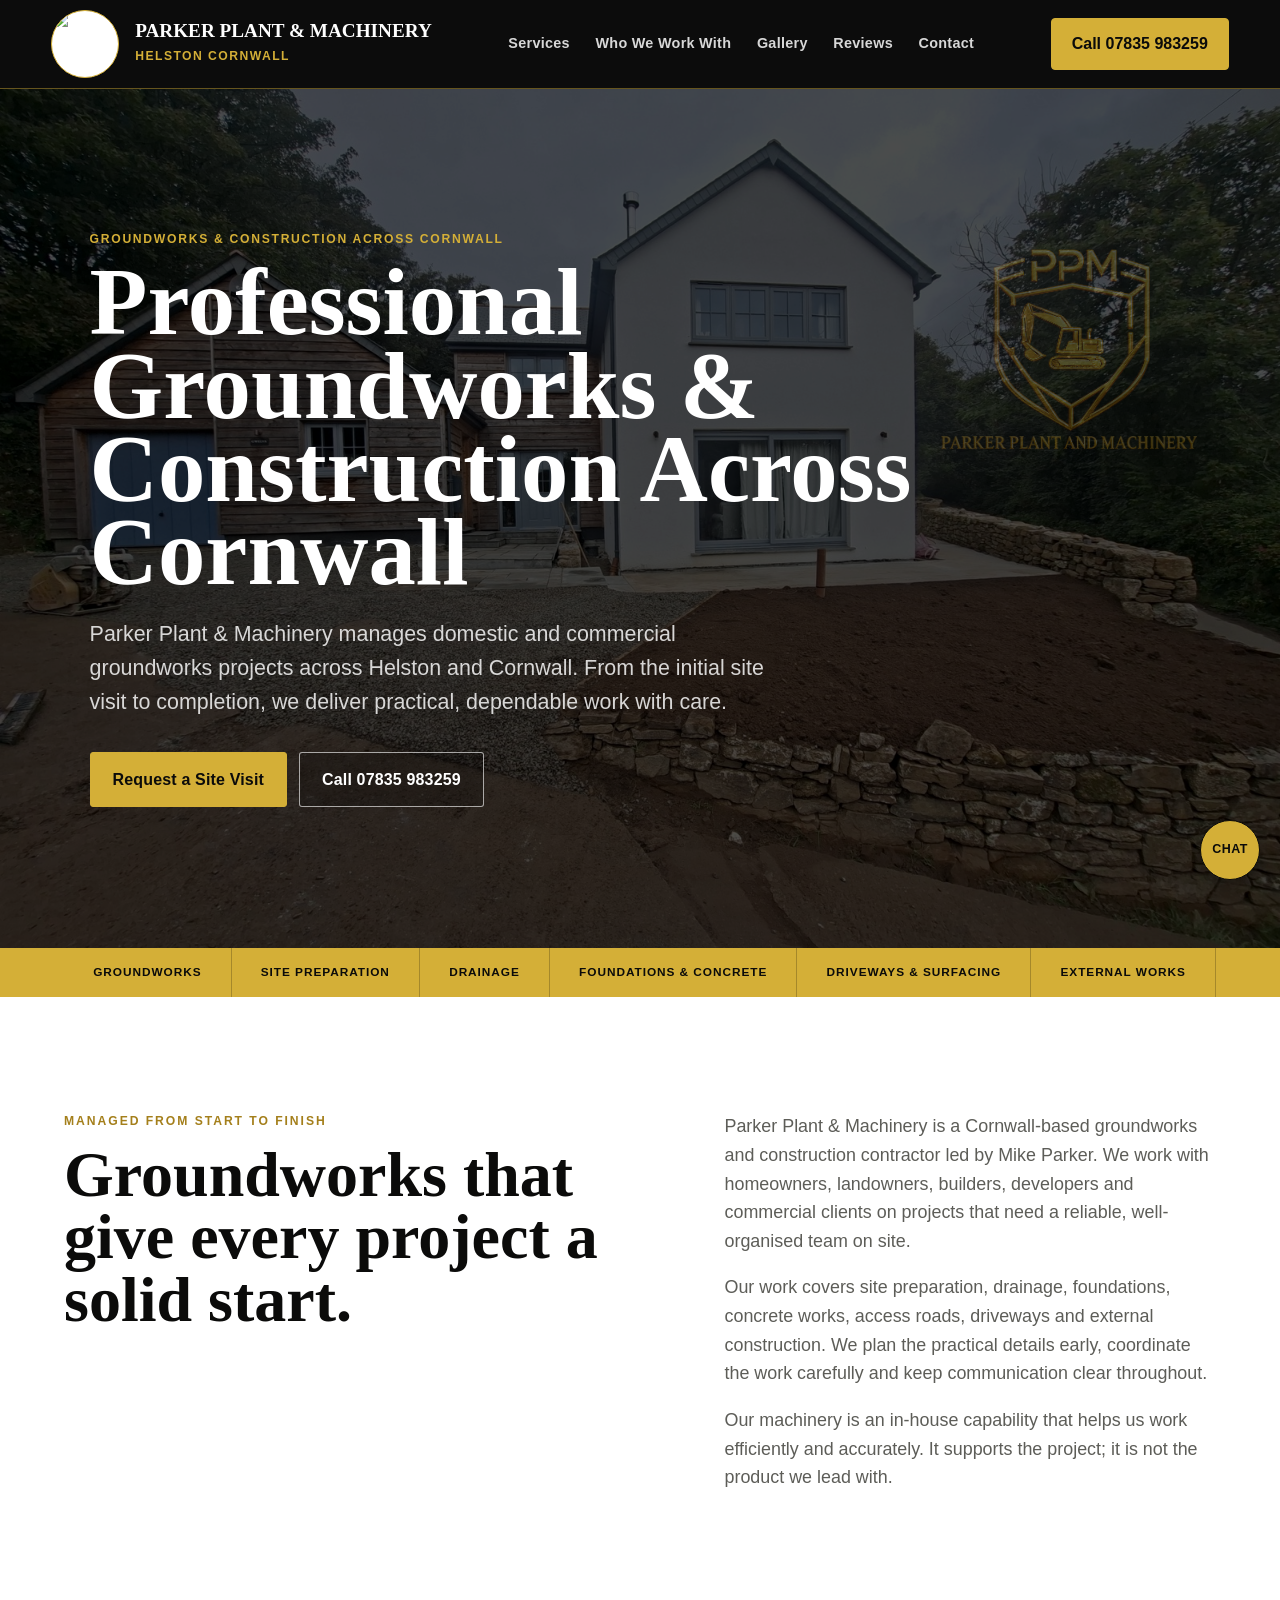
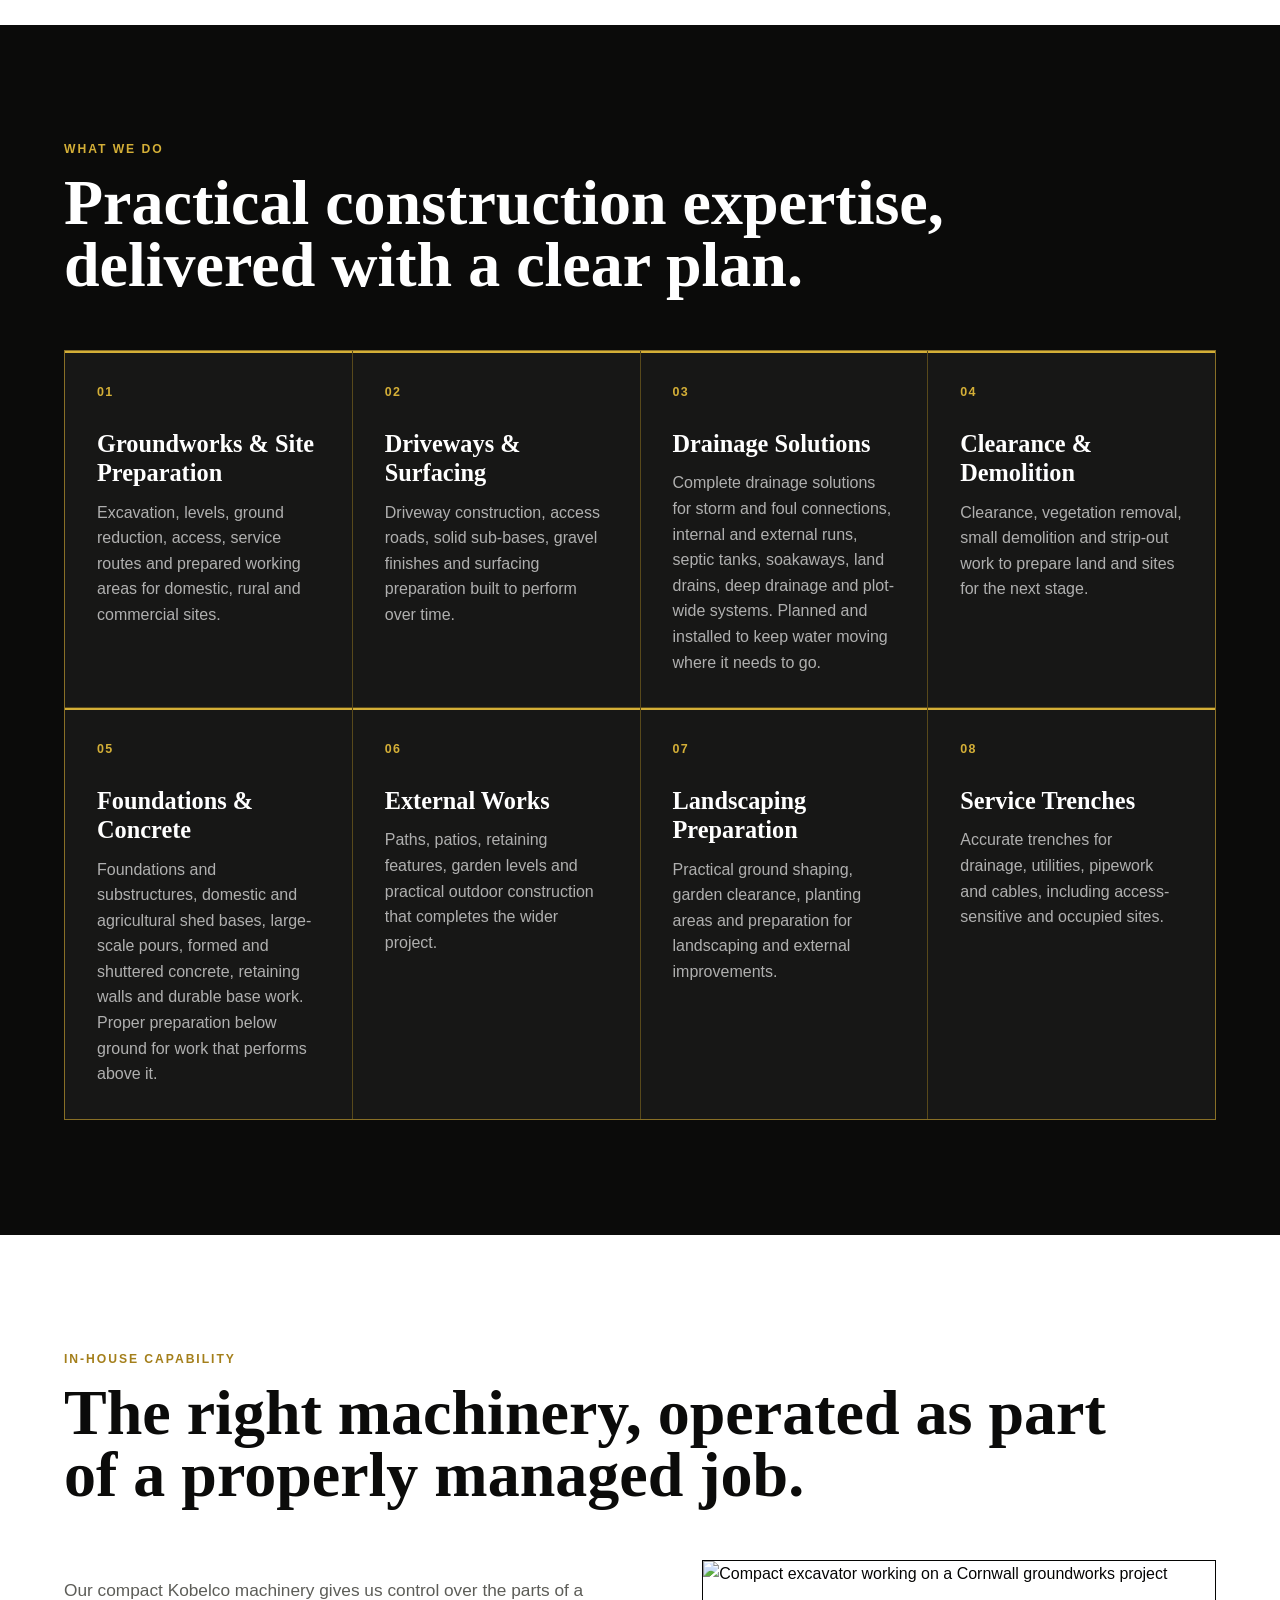
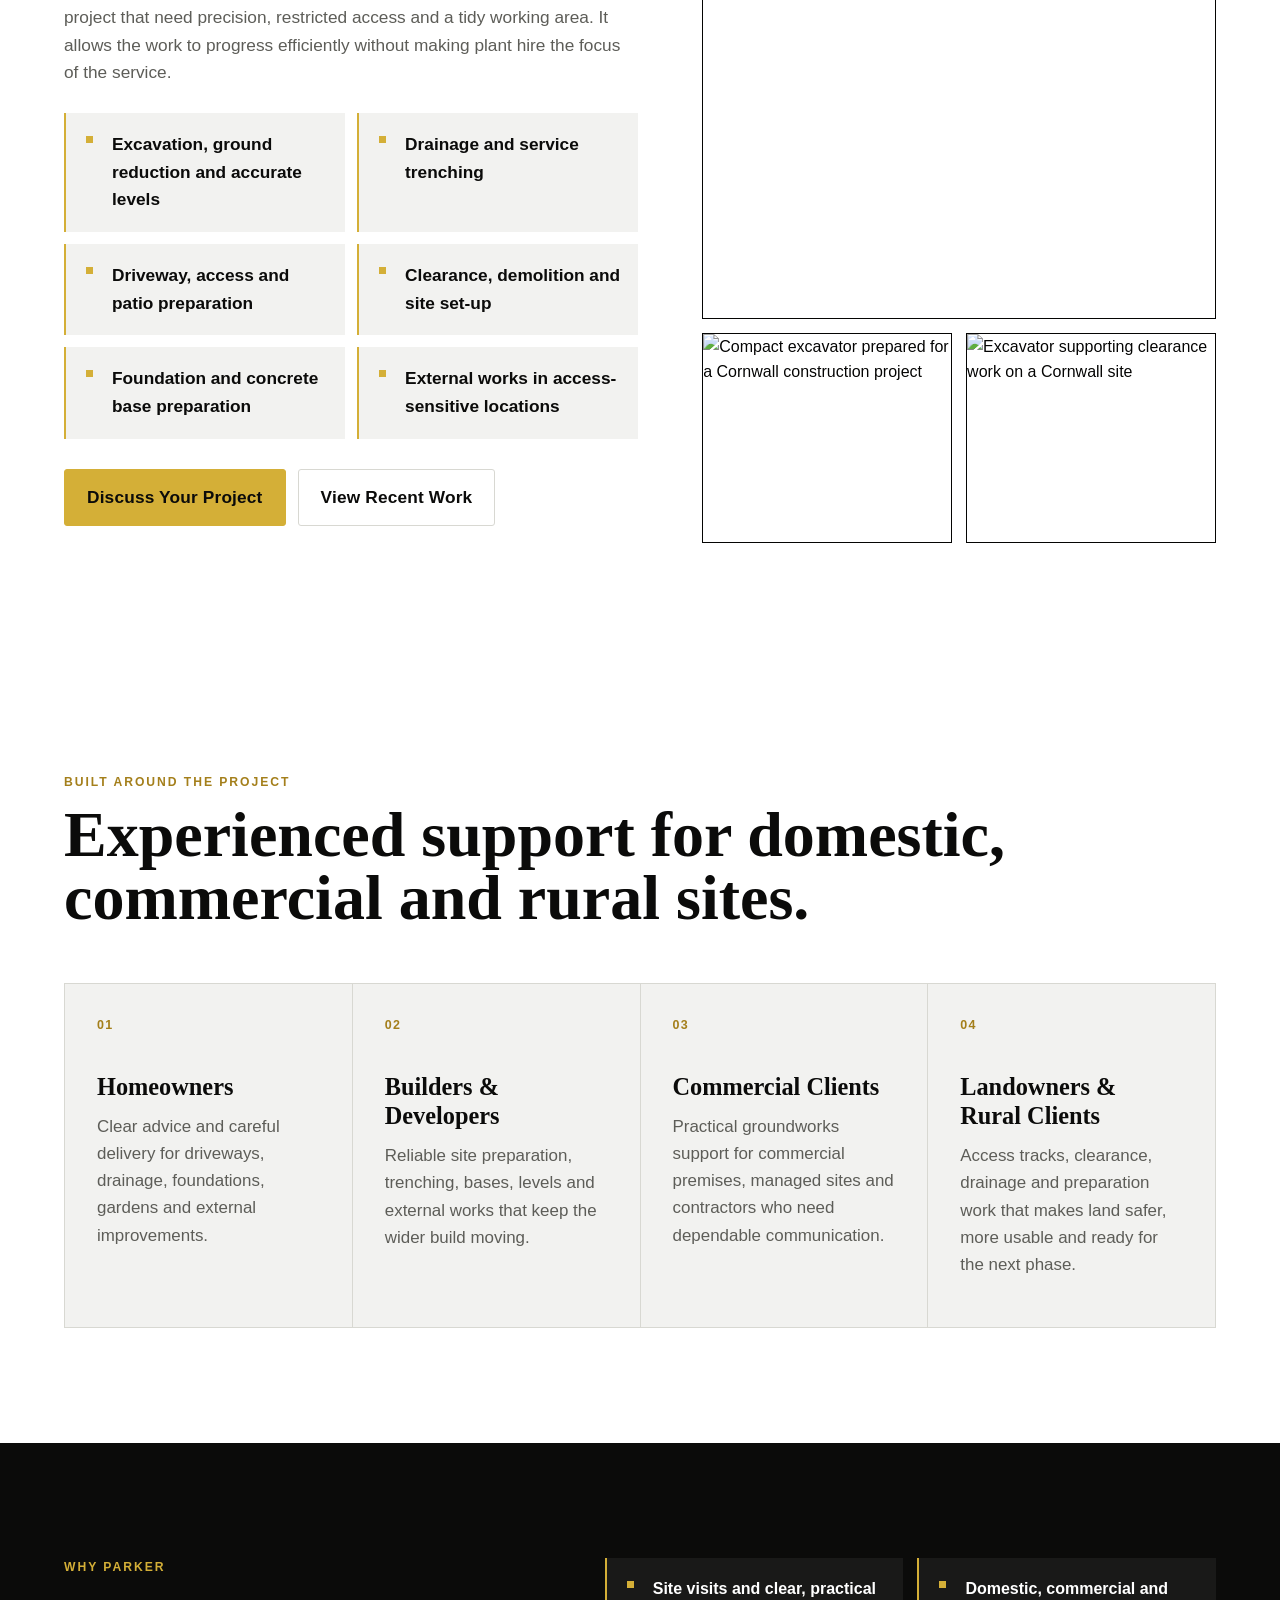
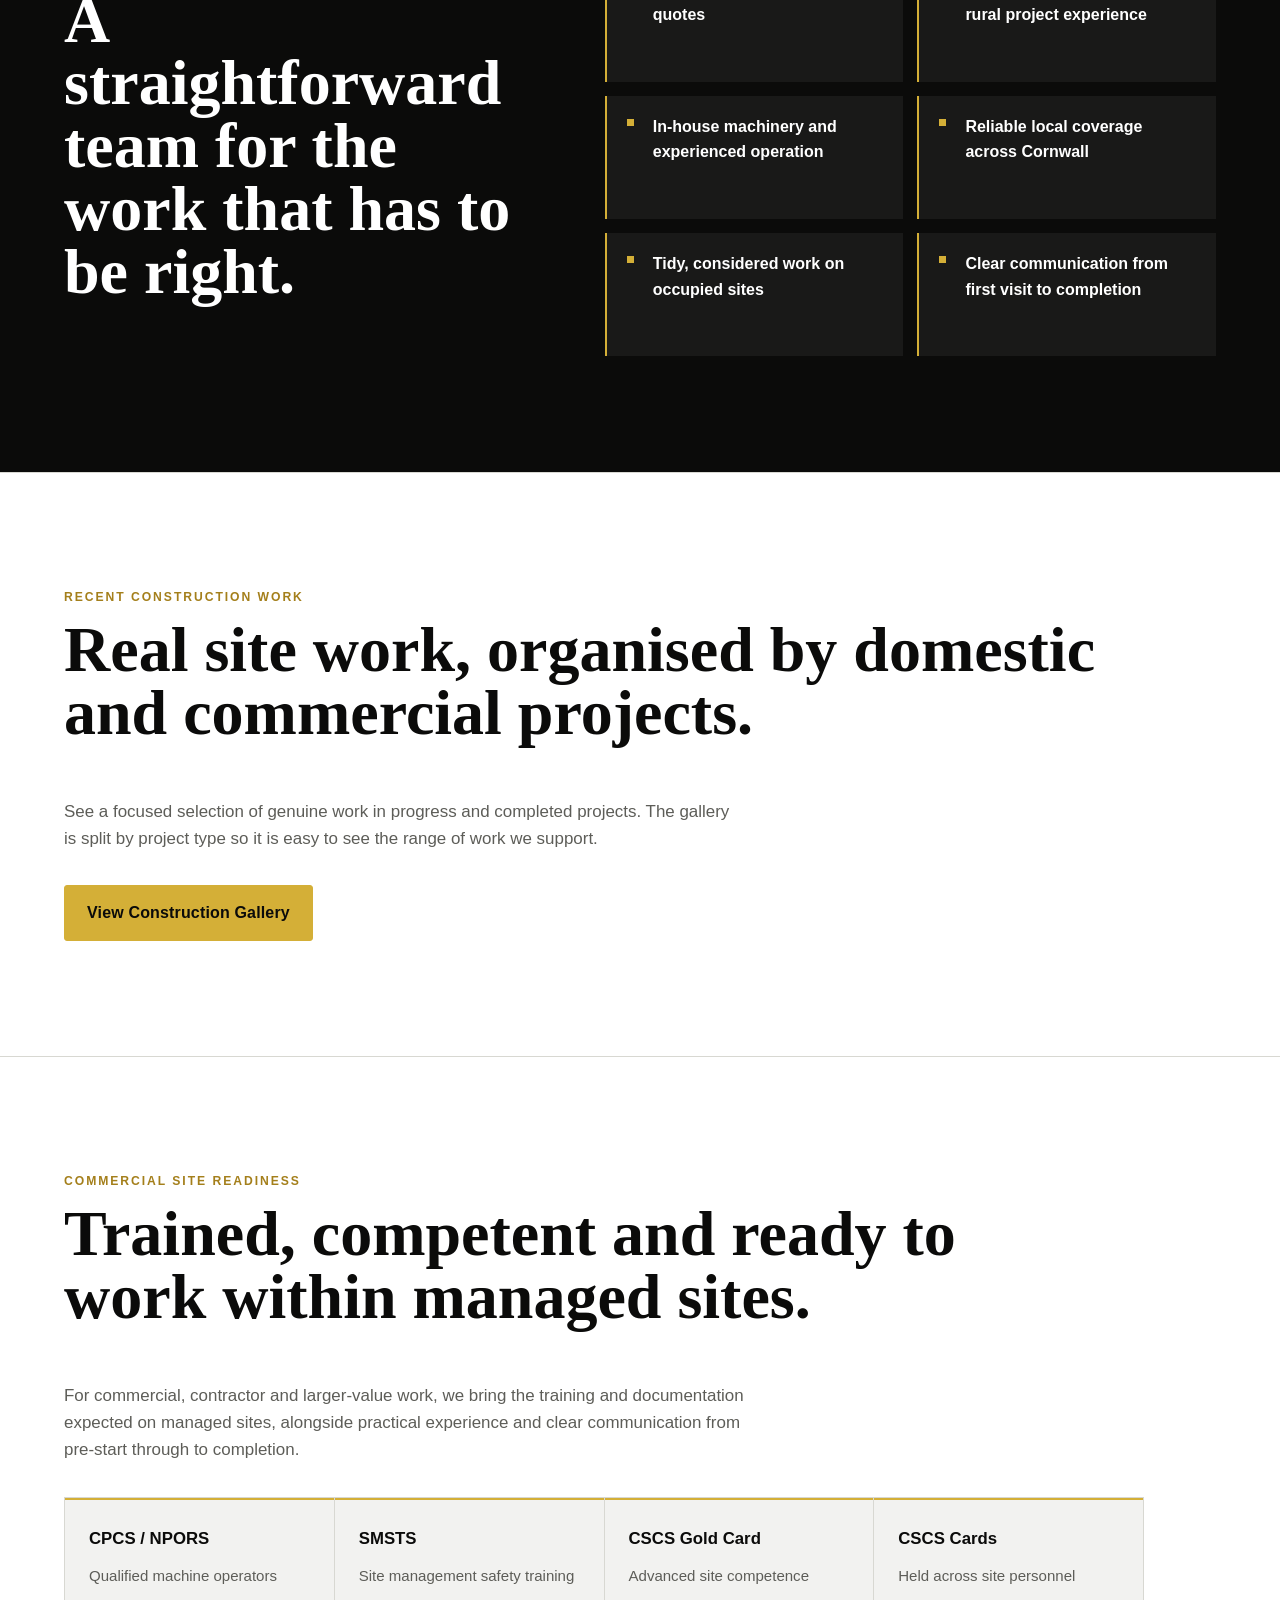
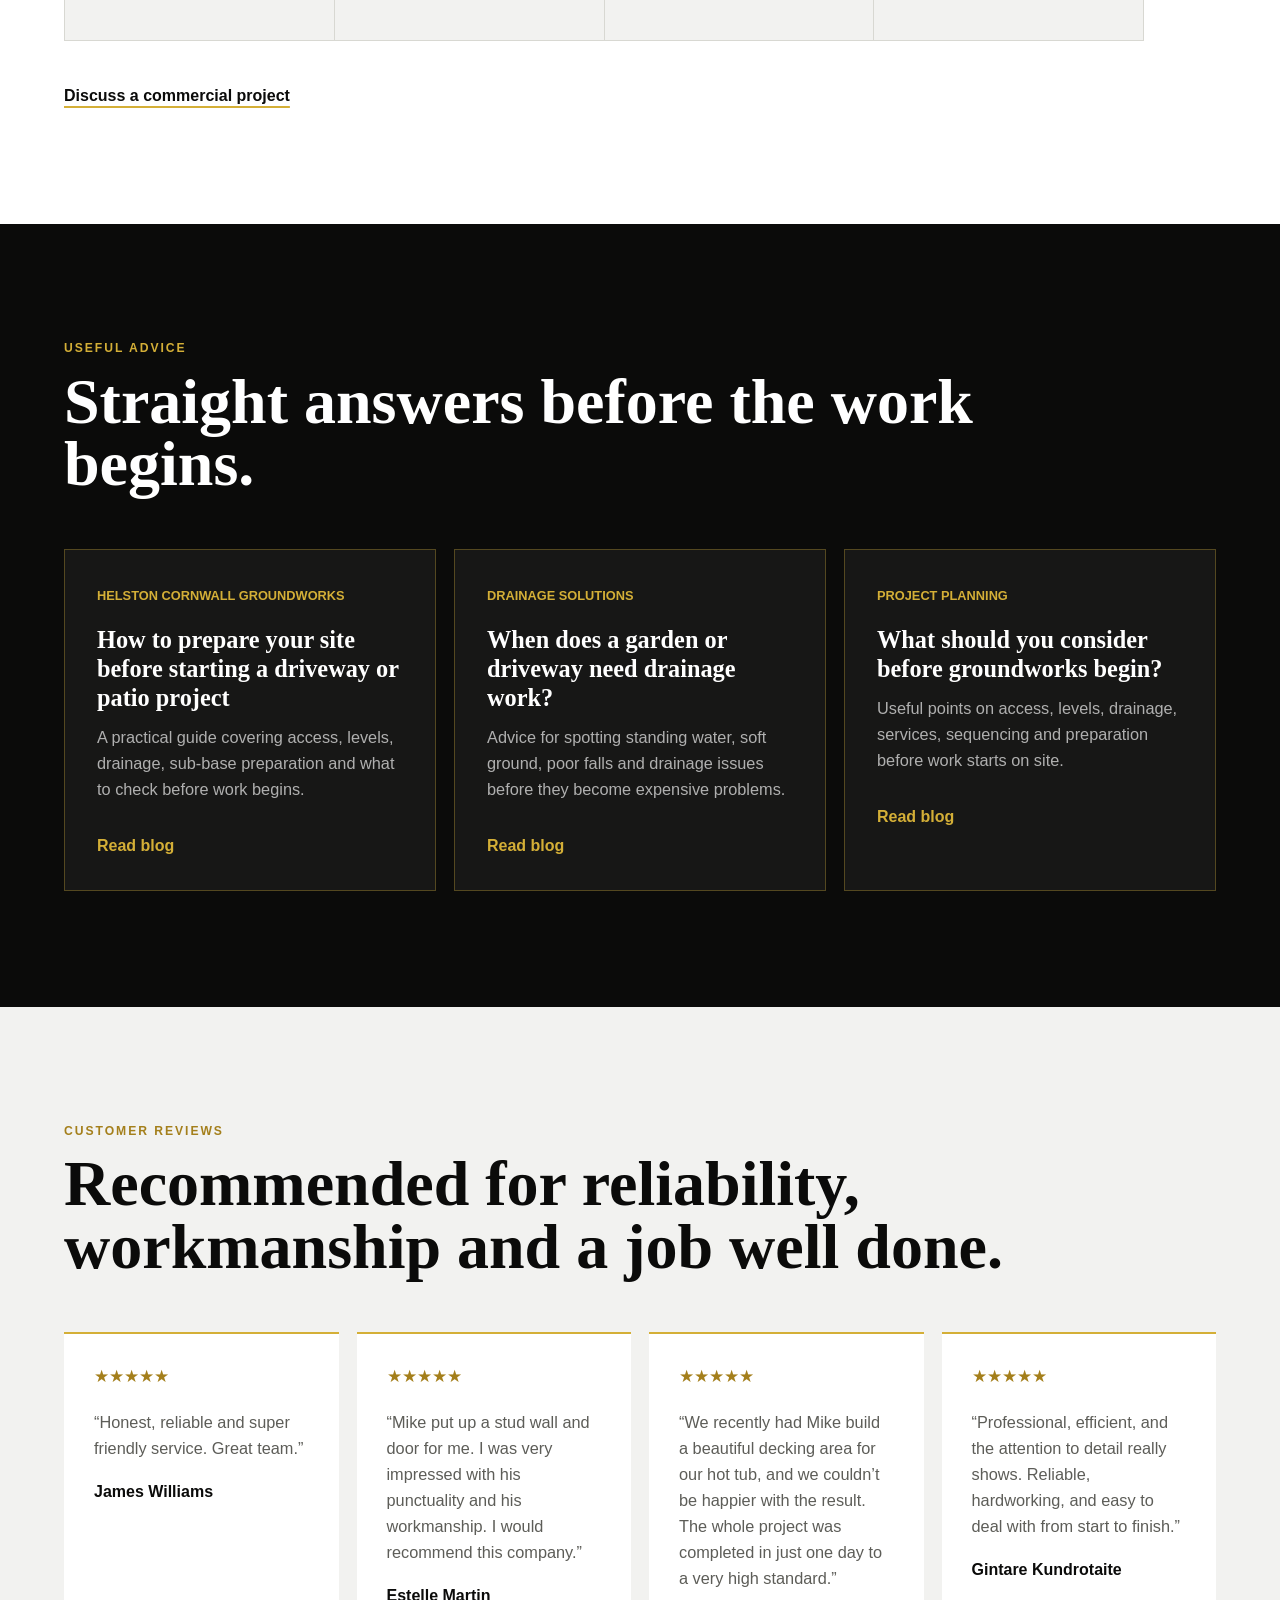
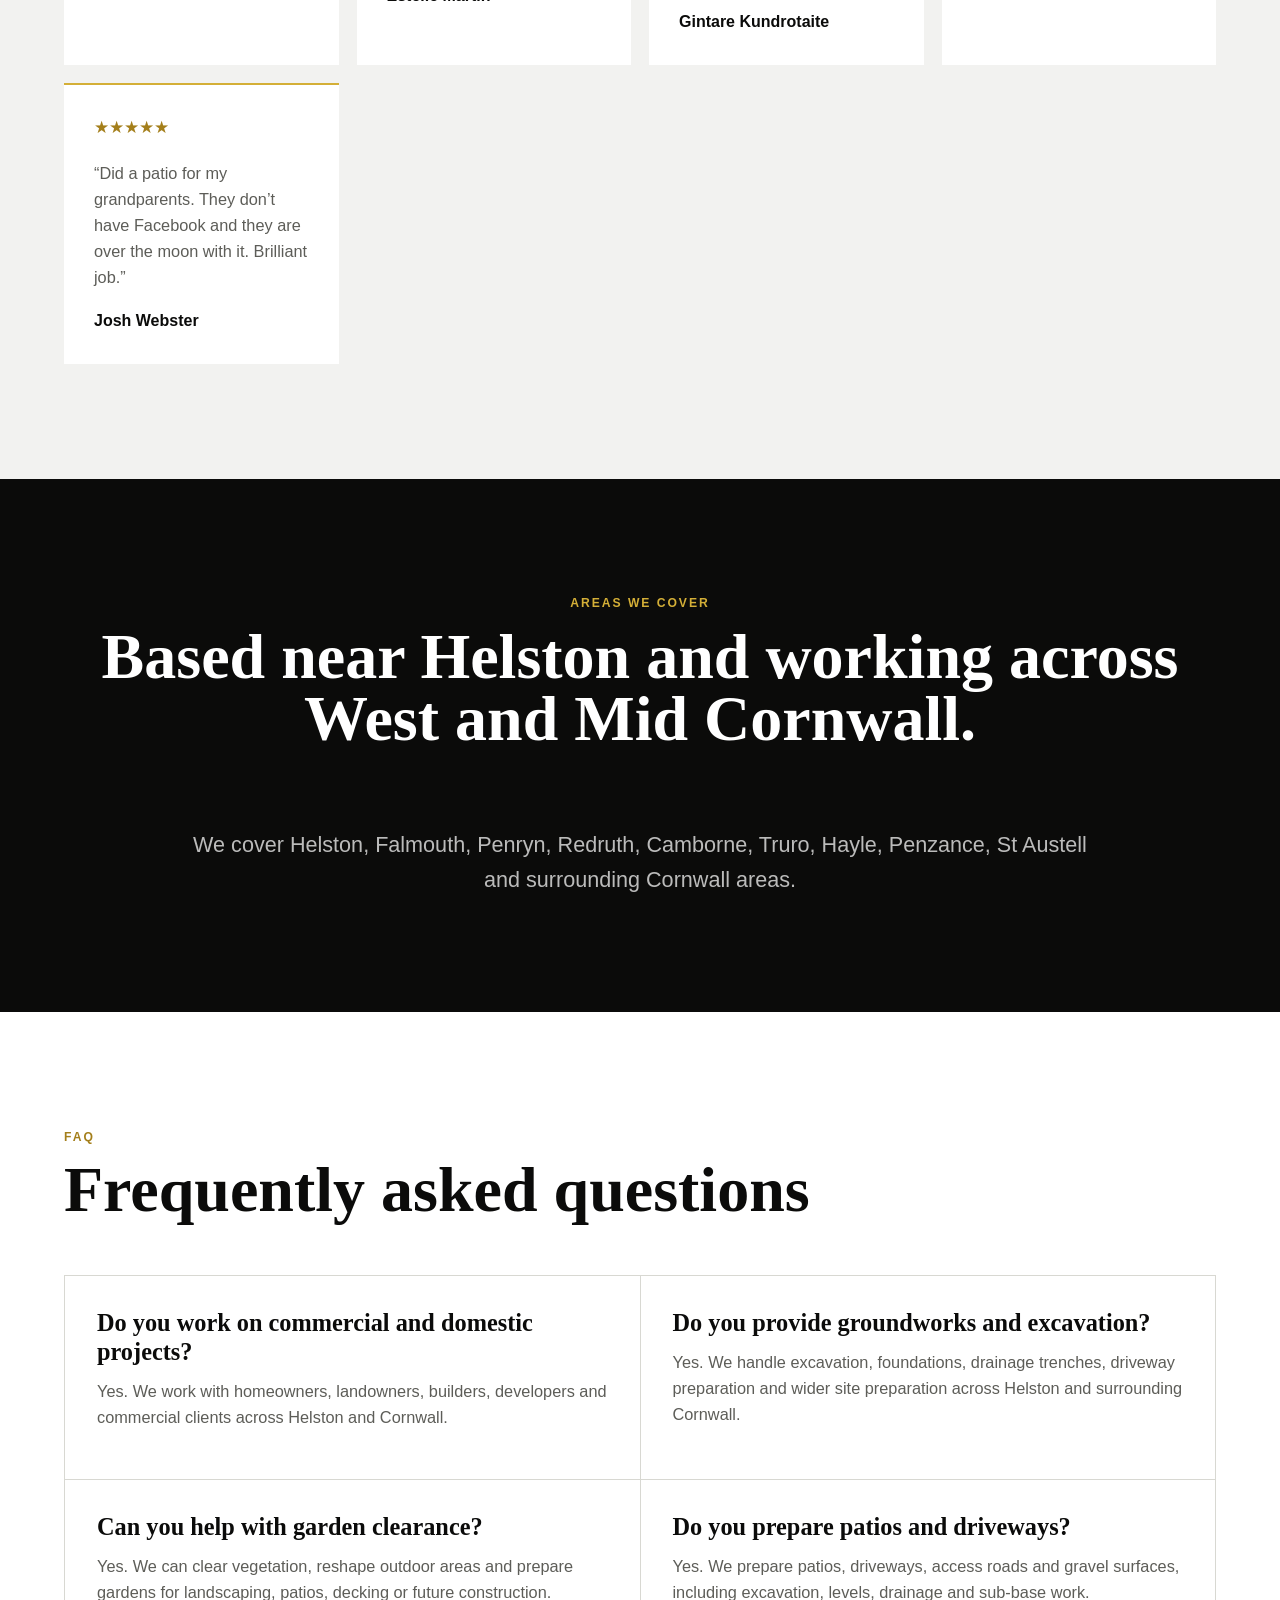
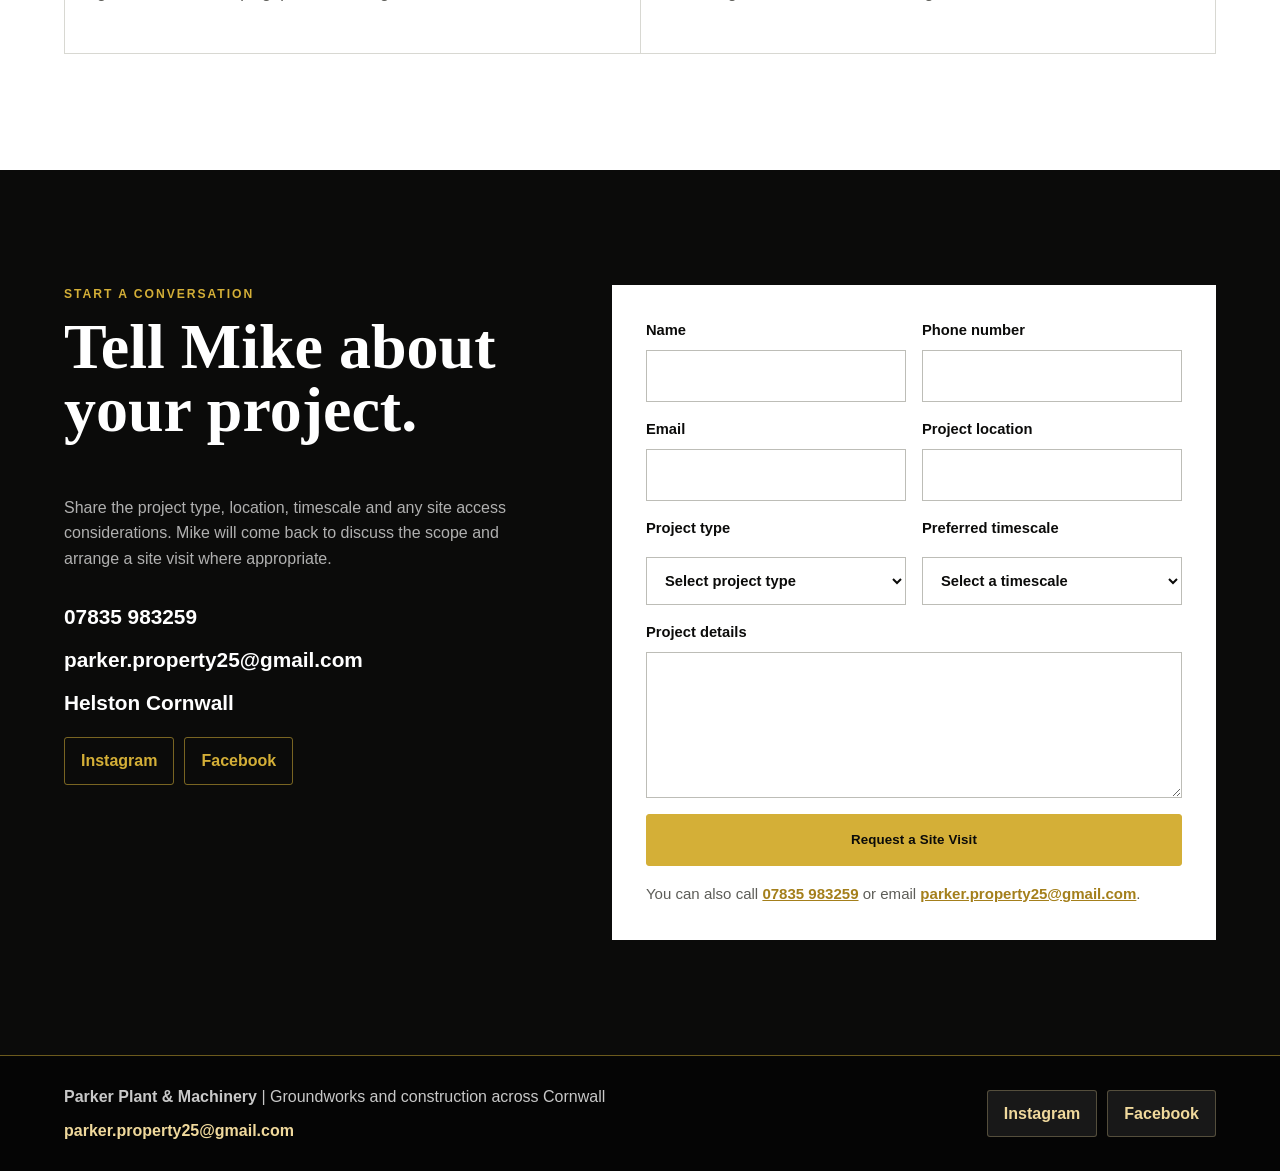
==== index.html @ a8118134 "Add transparent hero logo watermark" ====
<!doctype html>
<html lang="en"><head>
    <meta charset="utf-8">
    <meta name="viewport" content="width=device-width, initial-scale=1">
    <title>Groundworks &amp; Construction Cornwall | Parker Plant &amp; Machinery</title>
    <meta name="description" content="Professional domestic and commercial groundworks, construction preparation, drainage, foundations, concreting and external works across Helston and Cornwall.">
    <link rel="canonical" href="https://www.parkerplantandmachinery.co.uk/">
    <link rel="icon" href="assets/logo-gold-web.jpg" type="image/jpeg">
    <meta property="og:type" content="website">
    <meta property="og:title" content="Groundworks &amp; Construction Across Cornwall | Parker Plant &amp; Machinery">
    <meta property="og:description" content="Dependable domestic and commercial groundworks, construction preparation and external works across Helston and Cornwall.">
    <meta property="og:url" content="https://www.parkerplantandmachinery.co.uk/">
    <meta property="og:image" content="https://www.parkerplantandmachinery.co.uk/assets/gallery/domestic/20260911_094154.jpg">
    <script type="application/ld+json">
    {
      "@context": "https://schema.org",
      "@graph": [
        {
          "@type": "HomeAndConstructionBusiness",
          "@id": "https://www.parkerplantandmachinery.co.uk/#business",
          "name": "Parker Plant & Machinery",
          "url": "https://www.parkerplantandmachinery.co.uk/",
          "logo": "https://www.parkerplantandmachinery.co.uk/assets/logo-gold-web.jpg",
          "image": "https://www.parkerplantandmachinery.co.uk/assets/gallery/domestic/20260911_094154.jpg",
          "telephone": "+44 7835 983259",
          "email": "parker.property25@gmail.com",
          "priceRange": "££",
          "description": "Domestic and commercial groundworks, construction preparation, drainage, foundations, concreting, driveways and external works across Helston and Cornwall.",
          "areaServed": [
            {"@type": "City", "name": "Helston"},
            {"@type": "City", "name": "Falmouth"},
            {"@type": "City", "name": "Penryn"},
            {"@type": "City", "name": "Redruth"},
            {"@type": "City", "name": "Camborne"},
            {"@type": "City", "name": "Truro"},
            {"@type": "City", "name": "Hayle"},
            {"@type": "City", "name": "Penzance"},
            {"@type": "AdministrativeArea", "name": "Cornwall"}
          ],
          "sameAs": [
            "https://www.instagram.com/parker_plant_an_mechinery/",
            "https://www.facebook.com/profile.php?id=61577632063393&locale=en_GB"
          ],
          "hasOfferCatalog": {
            "@type": "OfferCatalog",
            "name": "Groundworks and construction services",
            "itemListElement": [
              {"@type": "Offer", "itemOffered": {"@type": "Service", "name": "Groundworks and site preparation Cornwall"}},
              {"@type": "Offer", "itemOffered": {"@type": "Service", "name": "Drainage and foundations Cornwall"}},
              {"@type": "Offer", "itemOffered": {"@type": "Service", "name": "Driveways and external works Cornwall"}}
            ]
          }
        },
        {
          "@type": "FAQPage",
          "mainEntity": [
            {
              "@type": "Question",
              "name": "Do you work on commercial and domestic projects?",
              "acceptedAnswer": {"@type": "Answer", "text": "Yes. Parker Plant & Machinery works with homeowners, landowners, developers, builders and commercial clients across Helston and Cornwall."}
            },
            {
              "@type": "Question",
              "name": "Do you provide groundworks and excavation?",
              "acceptedAnswer": {"@type": "Answer", "text": "Yes. Services include groundworks, excavation, foundations, drainage trenches, driveway preparation and site preparation across Helston and surrounding Cornwall areas."}
            },
            {
              "@type": "Question",
              "name": "Can you help with garden clearance?",
              "acceptedAnswer": {"@type": "Answer", "text": "Yes. Garden clearance services include vegetation clearance, outdoor space preparation, landscaping and garden transformation projects."}
            },
            {
              "@type": "Question",
              "name": "Do you prepare patios and driveways?",
              "acceptedAnswer": {"@type": "Answer", "text": "Yes. Parker Plant & Machinery prepares patios, driveways, access roads, gravel driveways and surfaces ready for the final finish."}
            }
          ]
        }
      ]
    }
    </script>
   <link rel="preload" as="image" href="assets/gallery/domestic/20260911_094154.jpg">
    <link rel="stylesheet" href="styles.css?v=20260930">
  </head>

  <body>
    <header class="site-header" id="top">
      <a class="brand" href="#top" aria-label="Parker Plant and Machinery home">
        <img src="assets/logo-gold-web.jpg" alt="Parker Plant and Machinery gold logo Helston Cornwall">
        <span>
          <strong>Parker Plant &amp; Machinery</strong>
          <small>Helston Cornwall</small>
        </span>
      </a>

  <nav class="main-nav" aria-label="Main navigation">
    <a href="#services">Services</a>
    <a href="#sectors">Who We Work With</a>
    <a href="gallery.html">Gallery</a>
    <a href="#reviews">Reviews</a>
    <a href="#contact">Contact</a>
  </nav>

  <a class="header-call" href="tel:07835983259">Call 07835 983259</a>
</header>

<main>
  <section class="hero">
    <div class="hero-copy">
      <p class="eyebrow">Groundworks &amp; construction across Cornwall</p>
      <h1>Professional<br>Groundworks &amp;<br>Construction Across<br>Cornwall</h1>
      <p>Parker Plant &amp; Machinery manages domestic and commercial groundworks projects across Helston and Cornwall. From the initial site visit to completion, we deliver practical, dependable work with care.</p>

      <div class="hero-actions">
        <a class="button button-primary" href="#contact">Request a Site Visit</a>
        <a class="button button-secondary" href="tel:07835983259">Call 07835 983259</a>
      </div>
    </div>

    <div class="hero-media">
     <img class="hero-photo" src="assets/gallery/domestic/20260911_094154.jpg" alt="Domestic groundworks project with stone retaining wall and external works in Cornwall">
    </div>
    <img class="hero-watermark" src="assets/logo-watermark.png" alt="" aria-hidden="true">
  </section>

  <section class="trust-strip" aria-label="Core services">
    <span>Groundworks</span>
    <span>Site Preparation</span>
    <span>Drainage</span>
    <span>Foundations &amp; Concrete</span>
    <span>Driveways &amp; Surfacing</span>
    <span>External Works</span>
  </section>

  <section class="section intro" id="about">
    <div class="section-heading">
      <p class="eyebrow large-label">Managed From Start To Finish</p>
      <h2>Groundworks that give every project a solid start.</h2>
    </div>

    <div class="intro-copy">
      <p>Parker Plant &amp; Machinery is a Cornwall-based groundworks and construction contractor led by Mike Parker. We work with homeowners, landowners, builders, developers and commercial clients on projects that need a reliable, well-organised team on site.</p>

      <p>Our work covers site preparation, drainage, foundations, concrete works, access roads, driveways and external construction. We plan the practical details early, coordinate the work carefully and keep communication clear throughout.</p>

      <p>Our machinery is an in-house capability that helps us work efficiently and accurately. It supports the project; it is not the product we lead with.</p>
    </div>
  </section>

  <section class="section services" id="services">
    <div class="section-heading">
      <p class="eyebrow large-label">What We Do</p>
      <h2>Practical construction expertise, delivered with a clear plan.</h2>
    </div>

    <div class="service-grid">
      <article class="service-card">
        <div>
          <span class="service-number">01</span>
          <h3>Groundworks &amp; Site Preparation</h3>
          <p>Excavation, levels, ground reduction, access, service routes and prepared working areas for domestic, rural and commercial sites.</p>
        </div>
      </article>

      <article class="service-card">
        <div>
          <span class="service-number">02</span>
          <h3>Driveways &amp; Surfacing</h3>
          <p>Driveway construction, access roads, solid sub-bases, gravel finishes and surfacing preparation built to perform over time.</p>
        </div>
      </article>

      <article class="service-card">
        <div>
          <span class="service-number">03</span>
          <h3>Drainage Solutions</h3>
          <p>Complete drainage solutions for storm and foul connections, internal and external runs, septic tanks, soakaways, land drains, deep drainage and plot-wide systems. Planned and installed to keep water moving where it needs to go.</p>
        </div>
      </article>

      <article class="service-card">
        <div>
          <span class="service-number">04</span>
          <h3>Clearance &amp; Demolition</h3>
          <p>Clearance, vegetation removal, small demolition and strip-out work to prepare land and sites for the next stage.</p>
        </div>
      </article>

      <article class="service-card">
        <div>
          <span class="service-number">05</span>
          <h3>Foundations &amp; Concrete</h3>
          <p>Foundations and substructures, domestic and agricultural shed bases, large-scale pours, formed and shuttered concrete, retaining walls and durable base work. Proper preparation below ground for work that performs above it.</p>
        </div>
      </article>

      <article class="service-card">
        <div>
          <span class="service-number">06</span>
          <h3>External Works</h3>
          <p>Paths, patios, retaining features, garden levels and practical outdoor construction that completes the wider project.</p>
        </div>
      </article>

      <article class="service-card">
        <div>
          <span class="service-number">07</span>
          <h3>Landscaping Preparation</h3>
          <p>Practical ground shaping, garden clearance, planting areas and preparation for landscaping and external improvements.</p>
        </div>
      </article>

      <article class="service-card">
        <div>
          <span class="service-number">08</span>
          <h3>Service Trenches</h3>
          <p>Accurate trenches for drainage, utilities, pipework and cables, including access-sensitive and occupied sites.</p>
        </div>
      </article>
    </div>
  </section>

  <section class="section digger-section" id="machinery">
    <div class="section-heading">
      <p class="eyebrow large-label">In-House Capability</p>
      <h2>The right machinery, operated as part of a properly managed job.</h2>
    </div>

    <div class="digger-layout">
      <div class="digger-copy">
        <p>Our compact Kobelco machinery gives us control over the parts of a project that need precision, restricted access and a tidy working area. It allows the work to progress efficiently without making plant hire the focus of the service.</p>

        <ul class="capability-list">
          <li>Excavation, ground reduction and accurate levels</li>
          <li>Drainage and service trenching</li>
          <li>Driveway, access and patio preparation</li>
          <li>Clearance, demolition and site set-up</li>
          <li>Foundation and concrete base preparation</li>
          <li>External works in access-sensitive locations</li>
        </ul>

        <div class="hero-actions">
          <a class="button button-primary" href="#contact">Discuss Your Project</a>
          <a class="button button-secondary" href="gallery.html">View Recent Work</a>
        </div>
      </div>

      <div class="digger-photo-grid" aria-label="Parker Plant and Machinery on site">
        <img class="digger-main-photo" src="assets/new-digger/digger-kobelco-side.jpg" alt="Compact excavator working on a Cornwall groundworks project">
        <img src="assets/new-digger/digger-transport-ready.jpg" alt="Compact excavator prepared for a Cornwall construction project">
        <img src="assets/new-digger/digger-clearance-log-grab.jpg" alt="Excavator supporting clearance work on a Cornwall site">
      </div>
    </div>
  </section>

  <section class="section sectors-section" id="sectors">
    <div class="section-heading">
      <p class="eyebrow large-label">Built Around The Project</p>
      <h2>Experienced support for domestic, commercial and rural sites.</h2>
    </div>
    <div class="sector-grid">
      <article><span>01</span><h3>Homeowners</h3><p>Clear advice and careful delivery for driveways, drainage, foundations, gardens and external improvements.</p></article>
      <article><span>02</span><h3>Builders &amp; Developers</h3><p>Reliable site preparation, trenching, bases, levels and external works that keep the wider build moving.</p></article>
      <article><span>03</span><h3>Commercial Clients</h3><p>Practical groundworks support for commercial premises, managed sites and contractors who need dependable communication.</p></article>
      <article><span>04</span><h3>Landowners &amp; Rural Clients</h3><p>Access tracks, clearance, drainage and preparation work that makes land safer, more usable and ready for the next phase.</p></article>
    </div>
  </section>

  <section class="feature-band" id="why">
    <div>
      <p class="eyebrow large-label">Why Parker</p>
      <h2>A straightforward team for the work that has to be right.</h2>
    </div>

<ul class="check-list">
  <li>Site visits and clear, practical quotes</li>
  <li>Domestic, commercial and rural project experience</li>
  <li>In-house machinery and experienced operation</li>
  <li>Reliable local coverage across Cornwall</li>
  <li>Tidy, considered work on occupied sites</li>
  <li>Clear communication from first visit to completion</li>
</ul>
</section>

<section class="section project-preview">
  <div class="section-heading">
    <p class="eyebrow large-label">Recent Construction Work</p>
    <h2>Real site work, organised by domestic and commercial projects.</h2>
  </div>
  <p>See a focused selection of genuine work in progress and completed projects. The gallery is split by project type so it is easy to see the range of work we support.</p>
  <a class="button button-primary" href="gallery.html">View Construction Gallery</a>
</section>

<section class="section compliance-section">
  <div class="section-heading">
    <p class="eyebrow large-label">Commercial Site Readiness</p>
    <h2>Trained, competent and ready to work within managed sites.</h2>
  </div>
  <p>For commercial, contractor and larger-value work, we bring the training and documentation expected on managed sites, alongside practical experience and clear communication from pre-start through to completion.</p>
  <div class="credentials-grid" aria-label="Qualifications and site safety credentials">
    <article><strong>CPCS / NPORS</strong><span>Qualified machine operators</span></article>
    <article><strong>SMSTS</strong><span>Site management safety training</span></article>
    <article><strong>CSCS Gold Card</strong><span>Advanced site competence</span></article>
    <article><strong>CSCS Cards</strong><span>Held across site personnel</span></article>
  </div>
  <a class="text-link" href="#contact">Discuss a commercial project</a>
</section>

<section class="section blog-section" id="blogs">
  <div class="section-heading">
    <p class="eyebrow large-label">Useful Advice</p>
    <h2>Straight answers before the work begins.</h2>
  </div>

  <div class="blog-grid">
    <a class="blog-card" href="blogs/driveway-patio-site-preparation-helston-cornwall.html">
      <span>Helston Cornwall Groundworks</span>
      <h3>How to prepare your site before starting a driveway or patio project</h3>
      <p>A practical guide covering access, levels, drainage, sub-base preparation and what to check before work begins.</p>
      <strong>Read blog</strong>
    </a>

    <a class="blog-card" href="blogs/drainage-solutions-helston-cornwall.html">
      <span>Drainage Solutions</span>
      <h3>When does a garden or driveway need drainage work?</h3>
      <p>Advice for spotting standing water, soft ground, poor falls and drainage issues before they become expensive problems.</p>
      <strong>Read blog</strong>
    </a>

    <a class="blog-card" href="blogs/mini-digger-hire-domestic-property-helston-cornwall.html">
      <span>Project Planning</span>
      <h3>What should you consider before groundworks begin?</h3>
      <p>Useful points on access, levels, drainage, services, sequencing and preparation before work starts on site.</p>
      <strong>Read blog</strong>
    </a>
  </div>
</section>

<section class="section reviews-section" id="reviews">
  <div class="section-heading">
    <p class="eyebrow large-label">Customer Reviews</p>
    <h2>Recommended for reliability, workmanship and a job well done.</h2>
  </div>

  <div class="review-grid">
    <article>
      <span class="stars">★★★★★</span>
      <p>“Honest, reliable and super friendly service. Great team.”</p>
      <strong>James Williams</strong>
    </article>

    <article>
      <span class="stars">★★★★★</span>
      <p>“Mike put up a stud wall and door for me. I was very impressed with his punctuality and his workmanship. I would recommend this company.”</p>
      <strong>Estelle Martin</strong>
    </article>

    <article>
      <span class="stars">★★★★★</span>
      <p>“We recently had Mike build a beautiful decking area for our hot tub, and we couldn’t be happier with the result. The whole project was completed in just one day to a very high standard.”</p>
      <strong>Gintare Kundrotaite</strong>
    </article>

    <article>
      <span class="stars">★★★★★</span>
      <p>“Professional, efficient, and the attention to detail really shows. Reliable, hardworking, and easy to deal with from start to finish.”</p>
      <strong>Gintare Kundrotaite</strong>
    </article>

    <article>
      <span class="stars">★★★★★</span>
      <p>“Did a patio for my grandparents. They don’t have Facebook and they are over the moon with it. Brilliant job.”</p>
      <strong>Josh Webster</strong>
    </article>
  </div>
</section>

<section class="section areas-cover" id="areas">
  <div class="section-heading">
    <p class="eyebrow large-label">Areas We Cover</p>
    <h2>Based near Helston and working across West and Mid Cornwall.</h2>
  </div>

  <p>We cover Helston, Falmouth, Penryn, Redruth, Camborne, Truro, Hayle, Penzance, St Austell and surrounding Cornwall areas.</p>
</section>

<section class="section faq-section" id="faq">
  <div class="section-heading">
    <p class="eyebrow large-label">FAQ</p>
    <h2>Frequently asked questions</h2>
  </div>

  <div class="faq-grid">
    <article>
        <h3>Do you work on commercial and domestic projects?</h3>
        <p>Yes. We work with homeowners, landowners, builders, developers and commercial clients across Helston and Cornwall.</p>
    </article>

      <article>
        <h3>Do you provide groundworks and excavation?</h3>
        <p>Yes. We handle excavation, foundations, drainage trenches, driveway preparation and wider site preparation across Helston and surrounding Cornwall.</p>
      </article>

      <article>
        <h3>Can you help with garden clearance?</h3>
        <p>Yes. We can clear vegetation, reshape outdoor areas and prepare gardens for landscaping, patios, decking or future construction.</p>
      </article>

      <article>
        <h3>Do you prepare patios and driveways?</h3>
        <p>Yes. We prepare patios, driveways, access roads and gravel surfaces, including excavation, levels, drainage and sub-base work.</p>
      </article>
    </div>
  </section>

  <section class="contact-band" id="contact">
    <div class="contact-copy">
      <p class="eyebrow large-label">Start a Conversation</p>
      <h2>Tell Mike about your project.</h2>
      <p>Share the project type, location, timescale and any site access considerations. Mike will come back to discuss the scope and arrange a site visit where appropriate.</p>

      <div class="contact-methods">
        <a href="tel:07835983259">07835 983259</a>
        <a href="mailto:parker.property25@gmail.com">parker.property25@gmail.com</a>
        <span>Helston Cornwall</span>
      </div>

      <div class="social-links contact-socials" aria-label="Parker Plant and Machinery social media">
        <a href="https://www.instagram.com/parker_plant_an_mechinery/" target="_blank" rel="noopener">Instagram</a>
        <a href="https://www.facebook.com/profile.php?id=61577632063393&amp;locale=en_GB" target="_blank" rel="noopener">Facebook</a>
      </div>
    </div>

    <form class="quote-form" action="https://formsubmit.co/parker.property25@gmail.com" method="post">
      <input type="hidden" name="_subject" value="New website quote request - Parker Plant &amp; Machinery">
      <input type="hidden" name="_template" value="table">
      <input type="hidden" name="_captcha" value="false">
      <input type="hidden" name="_next" value="https://www.parkerplantandmachinery.co.uk/?quote=sent#contact">
      <input class="form-honey" type="text" name="_honey" tabindex="-1" autocomplete="off">
      <label>Name<input type="text" name="Name" autocomplete="name" required=""></label>
      <label>Phone number<input type="tel" name="Phone number" autocomplete="tel" required=""></label>
      <label>Email<input type="email" name="Email" autocomplete="email" required=""></label>
      <label>Project location<input type="text" name="Project location" autocomplete="street-address" required=""></label>
      <label>Project type<select name="Project type" required=""><option value="" selected disabled>Select project type</option><option>Domestic project</option><option>Commercial project</option><option>Rural or land project</option><option>Builder or contractor enquiry</option></select></label>
      <label>Preferred timescale<select name="Preferred timescale" required=""><option value="" selected disabled>Select a timescale</option><option>Ready to start</option><option>Within 1-3 months</option><option>Planning ahead</option><option>Not sure yet</option></select></label>
      <label class="full-field">Project details<textarea name="Project details" rows="5" required=""></textarea></label>
      <button class="button button-primary full-field" type="submit">Request a Site Visit</button>
      <p class="form-note full-field">You can also call <a href="tel:07835983259">07835 983259</a> or email <a href="mailto:parker.property25@gmail.com">parker.property25@gmail.com</a>.</p>
    </form>
  </section>
</main>

<footer class="site-footer">
  <div>
    <p><strong>Parker Plant &amp; Machinery</strong> | Groundworks and construction across Cornwall</p>
    <a href="mailto:parker.property25@gmail.com">parker.property25@gmail.com</a>
  </div>
  <div class="social-links footer-socials" aria-label="Parker Plant and Machinery social media">
    <a href="https://www.instagram.com/parker_plant_an_mechinery/" target="_blank" rel="noopener">Instagram</a>
    <a href="https://www.facebook.com/profile.php?id=61577632063393&amp;locale=en_GB" target="_blank" rel="noopener">Facebook</a>
  </div>
</footer>

<a href="https://wa.me/447835983259" class="whatsapp-float" target="_blank" rel="noopener" aria-label="Message Parker Plant and Machinery on WhatsApp">
  💬
</a>
  
</body></html>
---- styles.css ----
:root {
  --white: #ffffff;
  --cream: #fbfaf6;
  --soft: #f4f1e9;
  --ink: #202020;
  --muted: #66625a;
  --charcoal: #303030;
  --gold: #caa24f;
  --gold-dark: #9a742e;
  --line: #e4dccb;
  --shadow: 0 22px 60px rgba(35, 31, 24, 0.12);
  --radius: 8px;
}

* {
  box-sizing: border-box;
}

html {
  scroll-behavior: smooth;
}

body {
  margin: 0;
  color: var(--ink);
  background: var(--cream);
  font-family: Arial, Helvetica, sans-serif;
  line-height: 1.6;
}

img {
  display: block;
  max-width: 100%;
}

a {
  color: inherit;
}

h1,
h2,
h3,
p {
  margin-top: 0;
}

h1 {
  margin-bottom: 22px;
  color: var(--ink);
  font-size: clamp(2.45rem, 5vw, 4.8rem);
  line-height: 1;
  letter-spacing: 0;
}

h2 {
  color: var(--ink);
  font-size: clamp(2rem, 4.2vw, 4rem);
  line-height: 1.05;
  letter-spacing: 0;
}

h3 {
  margin-bottom: 12px;
  color: var(--ink);
  font-size: clamp(1.2rem, 1.9vw, 1.55rem);
  line-height: 1.2;
}

.site-header {
  position: static;
  z-index: 10;
  display: flex;
  align-items: center;
  justify-content: space-between;
  gap: 28px;
  min-height: 106px;
  padding: 16px clamp(18px, 4vw, 56px);
  background: rgba(255, 255, 255, 0.96);
  border-bottom: 1px solid var(--line);
}

.brand {
  display: flex;
  align-items: center;
  gap: 16px;
  min-width: 330px;
  color: var(--ink);
  text-decoration: none;
}

.brand img {
  width: 86px;
  height: 86px;
  object-fit: contain;
  background: #f2ecdc;
  border-radius: 50%;
  box-shadow: 0 8px 18px rgba(202, 162, 79, 0.22);
}

.brand strong {
  display: block;
  color: var(--ink);
  font-size: clamp(1.22rem, 2vw, 1.72rem);
  line-height: 1.08;
  text-transform: uppercase;
}

.brand small,
.eyebrow {
  display: block;
  color: var(--gold-dark);
  font-size: 0.82rem;
  font-weight: 900;
  letter-spacing: 0;
  text-transform: uppercase;
}

.brand small {
  margin-top: 5px;
  font-size: 1rem;
}

.main-nav {
  display: flex;
  align-items: center;
  justify-content: center;
  gap: clamp(12px, 1.8vw, 24px);
  flex-wrap: wrap;
  font-weight: 800;
}

.main-nav a,
.header-call,
.button {
  text-decoration: none;
}

.main-nav a {
  color: var(--charcoal);
  font-size: 0.98rem;
}

.main-nav a[href="#digger-hire"],
.main-nav a[href="#blogs"] {
  color: var(--gold-dark);
}

.header-call {
  display: inline-flex;
  align-items: center;
  justify-content: center;
  min-height: 48px;
  padding: 12px 20px;
  color: var(--white);
  background: var(--ink);
  border: 1px solid var(--ink);
  border-radius: var(--radius);
  font-weight: 900;
  white-space: nowrap;
}

.hero {
  display: grid;
  grid-template-columns: minmax(0, 0.9fr) minmax(420px, 1.05fr);
  gap: clamp(34px, 5vw, 72px);
  align-items: center;
  min-height: calc(100svh - 106px);
  padding: clamp(48px, 6vw, 84px) clamp(18px, 5vw, 72px);
  background:
    radial-gradient(circle at 82% 12%, rgba(202, 162, 79, 0.18), transparent 30%),
    linear-gradient(180deg, #ffffff 0%, var(--cream) 100%);
}

.hero-copy {
  max-width: 760px;
}

.hero-copy p:not(.eyebrow) {
  max-width: 660px;
  margin-bottom: 32px;
  color: var(--muted);
  font-size: clamp(1.06rem, 2vw, 1.32rem);
}

.hero-actions {
  display: flex;
  flex-wrap: wrap;
  gap: 12px;
}

.button {
  display: inline-flex;
  align-items: center;
  justify-content: center;
  min-height: 52px;
  padding: 14px 22px;
  border: 1px solid transparent;
  border-radius: var(--radius);
  font-weight: 900;
  cursor: pointer;
}

.button-primary {
  color: var(--ink);
  background: var(--gold);
  border-color: var(--gold);
}

.button-secondary {
  color: var(--ink);
  background: var(--white);
  border-color: var(--line);
}

.hero-media {
  align-self: center;
  padding: clamp(10px, 1.4vw, 18px);
  background: var(--white);
  border: 1px solid var(--line);
  border-radius: var(--radius);
  box-shadow: var(--shadow);
}

.hero-photo {
  width: 100%;
  height: auto;
  max-height: 650px;
  object-fit: contain;
  background: var(--white);
  border-radius: var(--radius);
}

.trust-strip {
  display: grid;
  grid-template-columns: repeat(auto-fit, minmax(210px, 1fr));
  gap: 12px;
  padding: 0 clamp(18px, 5vw, 72px) 28px;
  background: var(--cream);
}

.trust-strip span,
.trust-strip a {
  display: block;
  padding: 16px;
  color: var(--gold-dark);
  background: var(--white);
  border: 1px solid var(--line);
  border-radius: var(--radius);
  font-size: 0.9rem;
  font-weight: 900;
  text-align: center;
  text-decoration: none;
}

.trust-strip a:hover {
  color: var(--white);
  background: var(--gold-dark);
}

.section {
  padding: clamp(64px, 9vw, 112px) clamp(18px, 5vw, 72px);
}

.section-heading {
  max-width: 980px;
  margin-bottom: 34px;
}

.large-label,
.section-heading .eyebrow,
.contact-copy .eyebrow {
  margin-bottom: 12px;
  font-size: clamp(0.95rem, 1.6vw, 1.22rem);
}

.intro {
  display: grid;
  grid-template-columns: minmax(0, 0.95fr) minmax(280px, 0.8fr);
  gap: clamp(28px, 6vw, 86px);
  background: var(--white);
}

.intro-copy {
  color: var(--muted);
  font-size: 1.08rem;
}

.services {
  background: var(--soft);
}

.service-grid {
  display: grid;
  grid-template-columns: repeat(auto-fit, minmax(280px, 1fr));
  gap: 16px;
}

.service-card {
  position: relative;
  overflow: hidden;
  min-height: 310px;
  background: var(--white);
  border: 1px solid var(--line);
  border-radius: var(--radius);
  box-shadow: 0 14px 34px rgba(35, 31, 24, 0.08);
}

.service-card::before {
  position: absolute;
  top: 0;
  left: 0;
  width: 100%;
  height: 5px;
  background: linear-gradient(90deg, var(--gold), rgba(202, 162, 79, 0.18));
  content: "";
}

.service-card > div {
  display: flex;
  flex-direction: column;
  min-height: 310px;
  padding: 30px;
}

.service-card p {
  margin-bottom: 0;
  color: var(--muted);
  font-size: 1rem;
}

.service-links {
  display: flex;
  flex-wrap: wrap;
  gap: 10px;
  margin-top: auto;
  padding-top: 22px;
}

.service-links a {
  color: var(--gold-dark);
  font-weight: 900;
  text-decoration-thickness: 2px;
  text-underline-offset: 4px;
}

.service-number {
  display: inline-flex;
  align-items: center;
  justify-content: center;
  width: 42px;
  height: 42px;
  margin-bottom: 26px;
  color: var(--gold-dark);
  background: var(--cream);
  border: 1px solid var(--line);
  border-radius: 999px;
  font-size: 0.78rem;
  font-weight: 900;
}

.digger-section {
  background:
    radial-gradient(circle at 8% 16%, rgba(202, 162, 79, 0.18), transparent 26%),
    #ffffff;
  border-top: 1px solid var(--line);
  border-bottom: 1px solid var(--line);
}

.digger-layout {
  display: grid;
  grid-template-columns: minmax(280px, 0.95fr) minmax(360px, 0.85fr);
  gap: clamp(28px, 5vw, 70px);
  align-items: center;
  max-width: 1280px;
  margin: 0 auto;
}

.digger-copy {
  color: var(--muted);
  font-size: 1.08rem;
}

.capability-list {
  display: grid;
  grid-template-columns: repeat(2, minmax(0, 1fr));
  gap: 12px;
  margin: 26px 0 30px;
  padding: 0;
  list-style: none;
}

.capability-list li,
.check-list li {
  position: relative;
  padding: 18px 18px 18px 46px;
  color: var(--ink);
  background: var(--cream);
  border: 1px solid var(--line);
  border-radius: var(--radius);
  font-weight: 850;
}

.capability-list li::before,
.check-list li::before {
  position: absolute;
  top: 23px;
  left: 20px;
  width: 12px;
  height: 12px;
  background: var(--gold);
  border-radius: 999px;
  content: "";
}

.digger-photo-grid {
  display: grid;
  grid-template-columns: repeat(2, minmax(0, 1fr));
  gap: 14px;
}

.digger-photo-grid img {
  width: 100%;
  height: 210px;
  object-fit: cover;
  object-position: center;
  background: var(--white);
  border: 1px solid var(--line);
  border-radius: var(--radius);
  box-shadow: 0 14px 34px rgba(35, 31, 24, 0.1);
  filter: brightness(1.08) contrast(1.05) saturate(1.08);
}

.digger-photo-grid .digger-main-photo {
  grid-column: 1 / -1;
  height: clamp(280px, 28vw, 380px);
}

.feature-band {
  display: grid;
  grid-template-columns: minmax(280px, 0.78fr) minmax(320px, 1fr);
  gap: clamp(28px, 5vw, 74px);
  padding: clamp(58px, 8vw, 94px) clamp(18px, 5vw, 72px);
  background: var(--white);
  border-top: 1px solid var(--line);
  border-bottom: 1px solid var(--line);
}

.check-list {
  display: grid;
  grid-template-columns: repeat(2, minmax(0, 1fr));
  gap: 14px;
  margin: 0;
  padding: 0;
  list-style: none;
}

.gallery-section {
  background: var(--cream);
}

.gallery {
  display: grid;
  grid-template-columns: repeat(auto-fit, minmax(260px, 1fr));
  gap: 16px;
}

.gallery figure {
  display: flex;
  flex-direction: column;
  margin: 0;
  overflow: hidden;
  background: var(--white);
  border: 1px solid var(--line);
  border-radius: var(--radius);
  box-shadow: 0 14px 34px rgba(35, 31, 24, 0.08);
}

.gallery-large {
  grid-column: span 2;
}

.gallery img {
  width: 100%;
  height: 340px;
  object-fit: contain;
  object-position: center;
  background: var(--white);
  filter: brightness(1.08) contrast(1.05) saturate(1.08);
}

.gallery-large img {
  height: 460px;
  object-fit: contain;
}

.gallery figcaption {
  flex: 1;
  padding: 14px 16px;
  color: var(--muted);
  font-size: 0.94rem;
  font-weight: 800;
}

.blog-section {
  background: var(--white);
}

.reviews-section {
  background: var(--cream);
  border-top: 1px solid var(--line);
  border-bottom: 1px solid var(--line);
}

.review-grid {
  display: grid;
  grid-template-columns: repeat(auto-fit, minmax(260px, 1fr));
  gap: 18px;
}

.review-grid article {
  min-height: 260px;
  padding: clamp(22px, 3vw, 30px);
  background: var(--white);
  border: 1px solid var(--line);
  border-radius: var(--radius);
  box-shadow: 0 14px 34px rgba(35, 31, 24, 0.08);
}

.stars {
  display: block;
  margin-bottom: 18px;
  color: var(--gold-dark);
  font-size: 1.05rem;
  letter-spacing: 0;
}

.review-grid p {
  color: var(--muted);
  font-size: 1.02rem;
}

.review-grid strong {
  display: block;
  margin-top: 18px;
  color: var(--ink);
}

.blog-grid {
  display: grid;
  grid-template-columns: repeat(3, minmax(0, 1fr));
  gap: 18px;
}

.blog-card,
.faq-grid article {
  padding: clamp(22px, 3vw, 32px);
  background:
    linear-gradient(180deg, rgba(202, 162, 79, 0.08), rgba(255, 255, 255, 0) 38%),
    var(--cream);
  border: 1px solid var(--line);
  border-radius: var(--radius);
  box-shadow: 0 14px 34px rgba(35, 31, 24, 0.08);
}

.blog-card {
  display: block;
  min-height: 300px;
  color: inherit;
  text-decoration: none;
  transition: transform 0.18s ease, box-shadow 0.18s ease;
}

.blog-card:hover {
  transform: translateY(-4px);
  box-shadow: 0 20px 44px rgba(35, 31, 24, 0.12);
}

.blog-grid span {
  display: inline-flex;
  margin-bottom: 18px;
  color: var(--gold-dark);
  font-size: 0.8rem;
  font-weight: 900;
  text-transform: uppercase;
}

.blog-grid p,
.faq-grid p {
  color: var(--muted);
  font-size: 1.02rem;
}

.blog-card strong {
  display: inline-flex;
  margin-top: 14px;
  color: var(--gold-dark);
  font-weight: 900;
}

.blog-page {
  max-width: 980px;
  margin: 0 auto;
  padding: clamp(54px, 8vw, 96px) clamp(18px, 5vw, 40px);
  color: var(--muted);
  font-size: 1.08rem;
}

.blog-page h1 {
  max-width: 900px;
}

.blog-page h2 {
  margin-top: 42px;
  margin-bottom: 14px;
  font-size: clamp(1.7rem, 3vw, 2.8rem);
}

.blog-page img {
  width: 100%;
  max-height: 520px;
  margin: 34px 0;
  object-fit: contain;
  background: var(--white);
  border: 1px solid var(--line);
  border-radius: var(--radius);
  box-shadow: var(--shadow);
}

.service-page .hero-actions {
  margin: 28px 0 10px;
}

.service-page a:not(.button):not(.brand):not(.header-call) {
  color: var(--gold-dark);
  font-weight: 800;
}

.service-summary-grid {
  display: grid;
  grid-template-columns: repeat(2, minmax(0, 1fr));
  gap: 16px;
  margin: 28px 0 44px;
}

.service-summary-grid section {
  padding: 24px;
  background: var(--white);
  border: 1px solid var(--line);
  border-radius: var(--radius);
  box-shadow: 0 14px 34px rgba(35, 31, 24, 0.08);
}

.service-summary-grid h2 {
  margin: 0 0 10px;
  font-size: clamp(1.25rem, 2vw, 1.65rem);
}

.service-summary-grid p {
  margin: 0;
}

.blog-lead {
  color: var(--charcoal);
  font-size: clamp(1.15rem, 2vw, 1.35rem);
  font-weight: 700;
}

.blog-cta {
  margin-top: 48px;
  padding: clamp(24px, 4vw, 38px);
  background: var(--cream);
  border: 1px solid var(--line);
  border-radius: var(--radius);
  box-shadow: 0 14px 34px rgba(35, 31, 24, 0.08);
}

.blog-cta h2 {
  margin-top: 0;
}

.blog-cta .button {
  margin-right: 10px;
  margin-top: 8px;
}

.areas-cover {
  display: flex;
  flex-direction: column;
  align-items: center;
  text-align: center;
}

.areas-cover .section-heading {
  width: 100%;
  max-width: 1100px;
  margin: 0 auto 24px;
  text-align: center;
}

.areas-cover > p {
  max-width: 900px;
  margin: 0 auto;
  color: var(--muted);
  font-size: clamp(1.08rem, 2vw, 1.35rem);
  line-height: 1.6;
}

.faq-section {
  background: var(--soft);
}

.faq-grid {
  display: grid;
  grid-template-columns: repeat(2, minmax(0, 1fr));
  gap: 24px;
}

.contact-band {
  display: grid;
  grid-template-columns: minmax(280px, 0.78fr) minmax(320px, 1fr);
  gap: clamp(28px, 6vw, 82px);
  padding: clamp(64px, 9vw, 112px) clamp(18px, 5vw, 72px);
  background: var(--white);
}

.contact-copy p {
  max-width: 620px;
  color: var(--muted);
}

.contact-methods {
  display: grid;
  gap: 10px;
  margin-top: 28px;
}

.contact-methods a,
.contact-methods span {
  display: block;
  overflow-wrap: anywhere;
  color: var(--ink);
  font-size: clamp(1.08rem, 2vw, 1.3rem);
  font-weight: 900;
  text-decoration: none;
}

.social-links {
  display: flex;
  flex-wrap: wrap;
  gap: 10px;
}

.social-links a {
  display: inline-flex;
  align-items: center;
  justify-content: center;
  min-height: 42px;
  padding: 10px 16px;
  color: var(--ink);
  background: var(--white);
  border: 1px solid rgba(171, 125, 45, 0.34);
  border-radius: 8px;
  box-shadow: 0 10px 28px rgba(23, 23, 23, 0.08);
  font-weight: 900;
  text-decoration: none;
}

.social-links a:hover {
  color: var(--white);
  background: var(--gold-dark);
}

.contact-socials {
  margin-top: 18px;
}

.quote-form {
  display: grid;
  grid-template-columns: repeat(2, minmax(0, 1fr));
  gap: 16px;
  padding: clamp(22px, 4vw, 34px);
  background: var(--cream);
  border: 1px solid var(--line);
  border-radius: var(--radius);
  box-shadow: var(--shadow);
}

.quote-form label {
  display: grid;
  gap: 8px;
  color: var(--ink);
  font-size: 0.92rem;
  font-weight: 900;
}

.quote-form input,
.quote-form textarea {
  width: 100%;
  padding: 13px 14px;
  color: var(--ink);
  background: var(--white);
  border: 1px solid #cfc7b8;
  border-radius: var(--radius);
  font: inherit;
}

.quote-form input:focus,
.quote-form textarea:focus {
  border-color: var(--gold-dark);
  outline: 3px solid rgba(202, 162, 79, 0.28);
}

.form-honey {
  position: absolute;
  left: -9999px;
}

.form-note {
  margin: 0;
  color: var(--muted);
  font-size: 0.94rem;
}

.form-note a {
  color: var(--gold-dark);
  font-weight: 900;
}

.full-field {
  grid-column: 1 / -1;
}

.site-footer {
  display: flex;
  align-items: center;
  justify-content: space-between;
  gap: 20px;
  padding: 28px clamp(18px, 5vw, 72px);
  color: rgba(255, 255, 255, 0.78);
  background: var(--ink);
}

.site-footer p {
  margin: 0;
}

.site-footer a {
  color: #f0d99c;
  font-weight: 800;
  text-decoration: none;
}

.site-footer > div:first-child {
  display: grid;
  gap: 8px;
}

.footer-socials {
  flex-shrink: 0;
}

.footer-socials a {
  color: #f0d99c;
  background: rgba(255, 255, 255, 0.08);
  border-color: rgba(240, 217, 156, 0.28);
  box-shadow: none;
}

.footer-socials a:hover {
  color: var(--ink);
  background: #f0d99c;
}

.whatsapp-float {
  position: fixed;
  right: 20px;
  bottom: 20px;
  z-index: 9999;
  display: flex;
  align-items: center;
  justify-content: center;
  width: 62px;
  height: 62px;
  color: var(--white);
  background: #25d366;
  border-radius: 50%;
  font-size: 32px;
  text-decoration: none;
  box-shadow: 0 4px 14px rgba(0, 0, 0, 0.3);
  transition: 0.3s ease;
}

.whatsapp-float:hover {
  transform: scale(1.08);
}

@media (max-width: 1180px) {
  .site-header,
  .brand {
    flex-direction: column;
    text-align: center;
  }

  .brand {
    min-width: 0;
  }

  .hero,
  .intro,
  .digger-layout,
  .feature-band,
  .contact-band {
    grid-template-columns: 1fr;
  }

  .blog-grid,
  .review-grid {
    grid-template-columns: 1fr;
  }

  .hero-photo,
  .digger-photo-grid .digger-main-photo,
  .gallery-large img {
    max-height: none;
    height: auto;
  }
}

@media (max-width: 820px) {
  .main-nav {
    width: 100%;
  }

  .capability-list,
  .check-list,
  .digger-photo-grid,
  .faq-grid,
  .quote-form,
  .service-summary-grid {
    grid-template-columns: 1fr;
  }

  .gallery-large {
    grid-column: auto;
  }
}

@media (max-width: 640px) {
  .site-header {
    gap: 18px;
    min-height: auto;
    padding: 18px;
  }

  .brand img {
    width: 76px;
    height: 76px;
  }

  .brand strong {
    font-size: 1.25rem;
  }

  .brand small {
    font-size: 0.9rem;
  }

  .main-nav {
    gap: 12px;
  }

  .main-nav a {
    font-size: 0.9rem;
  }

  .header-call,
  .button,
  .hero-actions {
    width: 100%;
  }

  .hero {
    min-height: auto;
    padding-top: 44px;
  }

  .service-card img,
  .digger-photo-grid img,
  .gallery img {
    height: auto;
    object-fit: contain;
  }

  .service-card img {
    width: min(72%, 250px);
    height: 250px;
  }

  .site-footer {
    align-items: flex-start;
    flex-direction: column;
  }

  .whatsapp-float {
    right: 16px;
    bottom: 16px;
    width: 56px;
    height: 56px;
    font-size: 28px;
  }
}

/* Black, white and gold brand refresh */
:root {
  --white: #ffffff;
  --cream: #ffffff;
  --soft: #f2f2f0;
  --ink: #0b0b0a;
  --muted: #5d5d58;
  --charcoal: #171716;
  --gold: #d4af37;
  --gold-dark: #a47f1b;
  --line: #d8d8d2;
  --shadow: 0 22px 56px rgba(0, 0, 0, 0.16);
  --radius: 4px;
}

body {
  background: var(--white);
  color: var(--ink);
  font-family: "Helvetica Neue", Helvetica, Arial, sans-serif;
}

h1,
h2,
h3,
.brand strong {
  font-family: Georgia, "Times New Roman", serif;
}

.site-header {
  position: sticky;
  top: 0;
  min-height: 88px;
  padding-top: 10px;
  padding-bottom: 10px;
  color: var(--white);
  background: rgba(8, 8, 8, 0.98);
  border-bottom: 1px solid rgba(212, 175, 55, 0.45);
  backdrop-filter: blur(14px);
}

.brand {
  min-width: 292px;
  color: var(--white);
}

.brand img {
  width: 68px;
  height: 68px;
  background: var(--white);
  border: 1px solid var(--gold);
  border-radius: 50%;
  box-shadow: none;
}

.brand strong {
  color: var(--white);
  font-size: clamp(1.06rem, 1.5vw, 1.42rem);
  letter-spacing: 0;
}

.brand small {
  color: var(--gold);
  font-family: "Helvetica Neue", Helvetica, Arial, sans-serif;
  font-size: 0.76rem;
  letter-spacing: 0.12em;
}

.main-nav {
  flex-wrap: nowrap;
  gap: clamp(16px, 2vw, 30px);
}

.main-nav a,
.main-nav a[href="#digger-hire"],
.main-nav a[href="#blogs"] {
  position: relative;
  color: rgba(255, 255, 255, 0.84);
  font-size: 0.9rem;
  letter-spacing: 0.02em;
}

.main-nav a::after {
  position: absolute;
  right: 0;
  bottom: -7px;
  left: 0;
  height: 1px;
  background: var(--gold);
  content: "";
  opacity: 0;
  transform: scaleX(0.4);
  transition: opacity 0.18s ease, transform 0.18s ease;
}

.main-nav a:hover::after,
.main-nav a:focus-visible::after {
  opacity: 1;
  transform: scaleX(1);
}

.header-call {
  min-height: 44px;
  color: var(--ink);
  background: var(--gold);
  border-color: var(--gold);
}

.hero {
  position: relative;
  display: flex;
  align-items: flex-end;
  min-height: calc(100svh - 88px);
  padding: clamp(86px, 11vw, 150px) clamp(20px, 7vw, 100px);
  overflow: hidden;
  isolation: isolate;
  background: var(--ink);
}

.hero::after {
  position: absolute;
  inset: 0;
  z-index: -1;
  background: rgba(0, 0, 0, 0.7);
  content: "";
}

.hero-copy {
  z-index: 1;
  max-width: 1060px;
}

.hero .eyebrow {
  color: var(--gold);
  letter-spacing: 0.14em;
}

.hero h1 {
  max-width: 1060px;
  color: var(--white);
  font-size: clamp(3.3rem, 7.4vw, 7.3rem);
  line-height: 0.88;
}

.hero-copy p:not(.eyebrow) {
  max-width: 690px;
  color: rgba(255, 255, 255, 0.82);
  font-size: clamp(1.08rem, 1.8vw, 1.34rem);
}

.hero-media {
  position: absolute;
  inset: 0;
  z-index: -2;
  padding: 0;
  background: var(--ink);
  border: 0;
  border-radius: 0;
  box-shadow: none;
}

.hero-watermark {
  position: absolute;
  top: 14%;
  right: clamp(32px, 6vw, 110px);
  z-index: 0;
  width: clamp(170px, 21vw, 340px);
  height: auto;
  opacity: 0.25;
  pointer-events: none;
}

.hero-photo {
  width: 100%;
  height: 100%;
  max-height: none;
  object-fit: cover;
  object-position: center 56%;
  border-radius: 0;
  filter: saturate(0.82) contrast(1.06);
}

.button {
  border-radius: 3px;
  letter-spacing: 0.01em;
  transition: transform 0.16s ease, background 0.16s ease, color 0.16s ease;
}

.button:hover {
  transform: translateY(-2px);
}

.button-primary {
  color: var(--ink);
  background: var(--gold);
  border-color: var(--gold);
}

.hero .button-secondary {
  color: var(--white);
  background: rgba(0, 0, 0, 0.18);
  border-color: rgba(255, 255, 255, 0.62);
}

.trust-strip {
  display: flex;
  gap: 0;
  padding: 0 clamp(18px, 5vw, 72px);
  overflow-x: auto;
  background: var(--gold);
}

.trust-strip span,
.trust-strip a {
  flex: 1 0 auto;
  padding: 15px 20px;
  color: var(--ink);
  background: transparent;
  border: 0;
  border-right: 1px solid rgba(0, 0, 0, 0.22);
  border-radius: 0;
  font-size: 0.74rem;
  letter-spacing: 0.08em;
  text-transform: uppercase;
}

.trust-strip a:hover {
  color: var(--white);
  background: var(--ink);
}

.section,
.feature-band,
.contact-band {
  padding-top: clamp(76px, 9vw, 124px);
  padding-bottom: clamp(76px, 9vw, 124px);
}

.eyebrow,
.large-label,
.section-heading .eyebrow,
.contact-copy .eyebrow {
  color: var(--gold-dark);
  font-size: 0.76rem;
  letter-spacing: 0.16em;
}

.section-heading {
  max-width: 1050px;
  margin-bottom: 48px;
}

h2 {
  font-size: clamp(2.5rem, 5vw, 5rem);
  line-height: 0.98;
}

.intro {
  background: var(--white);
}

.intro-copy {
  max-width: 650px;
  color: var(--muted);
  font-size: 1.12rem;
}

.services {
  color: var(--white);
  background: var(--ink);
}

.services h2,
.services h3 {
  color: var(--white);
}

.services .eyebrow {
  color: var(--gold);
}

.service-grid {
  grid-template-columns: repeat(4, minmax(0, 1fr));
  gap: 1px;
  background: rgba(212, 175, 55, 0.38);
  border: 1px solid rgba(212, 175, 55, 0.38);
}

.service-card {
  min-height: 320px;
  background: var(--charcoal);
  border: 0;
  border-radius: 0;
  box-shadow: none;
}

.service-card::before {
  height: 2px;
  background: var(--gold);
}

.service-card > div {
  min-height: 320px;
  padding: clamp(24px, 2.5vw, 36px);
}

.service-card p {
  color: rgba(255, 255, 255, 0.66);
}

.service-number {
  width: auto;
  height: auto;
  justify-content: flex-start;
  color: var(--gold);
  background: transparent;
  border: 0;
  border-radius: 0;
  font-size: 0.78rem;
  letter-spacing: 0.1em;
}

.service-links a {
  color: var(--gold);
}

.digger-section {
  background: var(--white);
  border: 0;
}

.capability-list li,
.check-list li {
  background: var(--soft);
  border: 0;
  border-left: 2px solid var(--gold);
  border-radius: 0;
}

.capability-list li::before,
.check-list li::before {
  width: 7px;
  height: 7px;
  border-radius: 0;
}

.digger-photo-grid img,
.gallery figure,
.gallery img {
  border-radius: 0;
}

.digger-photo-grid img {
  border: 1px solid var(--ink);
  box-shadow: none;
  filter: saturate(0.88) contrast(1.06);
}

.feature-band {
  color: var(--white);
  background: var(--ink);
  border: 0;
}

.feature-band h2 {
  color: var(--white);
}

.feature-band .eyebrow {
  color: var(--gold);
}

.feature-band .check-list li {
  color: var(--white);
  background: rgba(255, 255, 255, 0.06);
  border-left-color: var(--gold);
}

.gallery-section {
  background: var(--white);
}

.gallery {
  gap: 2px;
  background: var(--ink);
}

.gallery figure {
  background: var(--ink);
  border: 0;
  box-shadow: none;
}

.gallery img,
.gallery-large img {
  object-fit: cover;
  background: var(--ink);
  filter: saturate(0.88) contrast(1.05);
}

.gallery figcaption {
  padding: 16px 18px;
  color: rgba(255, 255, 255, 0.74);
  font-weight: 600;
}

.blog-section {
  color: var(--white);
  background: var(--ink);
}

.blog-section h2,
.blog-section h3 {
  color: var(--white);
}

.blog-section .eyebrow,
.blog-grid span,
.blog-card strong {
  color: var(--gold);
}

.blog-card {
  color: var(--white);
  background: var(--charcoal);
  border: 1px solid rgba(212, 175, 55, 0.32);
  border-radius: 0;
  box-shadow: none;
}

.blog-grid p {
  color: rgba(255, 255, 255, 0.66);
}

.reviews-section {
  background: var(--soft);
  border: 0;
}

.review-grid article {
  min-height: 250px;
  background: var(--white);
  border: 0;
  border-top: 2px solid var(--gold);
  border-radius: 0;
  box-shadow: none;
}

.areas-cover {
  color: var(--white);
  background: var(--ink);
}

.areas-cover h2 {
  color: var(--white);
}

.areas-cover .eyebrow {
  color: var(--gold);
}

.areas-cover > p {
  color: rgba(255, 255, 255, 0.72);
}

.faq-section {
  background: var(--white);
}

.faq-grid {
  gap: 1px;
  background: var(--line);
  border: 1px solid var(--line);
}

.faq-grid article {
  background: var(--white);
  border: 0;
  border-radius: 0;
  box-shadow: none;
}

.contact-band {
  color: var(--white);
  background: var(--ink);
}

.contact-band h2,
.contact-methods a,
.contact-methods span {
  color: var(--white);
}

.contact-band .eyebrow {
  color: var(--gold);
}

.contact-copy p {
  color: rgba(255, 255, 255, 0.68);
}

.contact-socials a {
  color: var(--gold);
  background: transparent;
  border-color: rgba(212, 175, 55, 0.55);
  box-shadow: none;
}

.quote-form {
  color: var(--ink);
  background: var(--white);
  border: 0;
  border-radius: 0;
  box-shadow: none;
}

.quote-form input,
.quote-form textarea {
  border: 1px solid #bdbdb7;
  border-radius: 0;
}

.site-footer {
  border-top: 1px solid rgba(212, 175, 55, 0.5);
  background: #050505;
}

.social-links a {
  border-radius: 3px;
}

.whatsapp-float {
  width: 60px;
  height: 60px;
  color: var(--ink);
  background: var(--gold);
  border: 1px solid var(--ink);
  border-radius: 50%;
  font-size: 0;
}

.whatsapp-float::before {
  font-size: 0.78rem;
  font-weight: 900;
  letter-spacing: 0.04em;
  content: "CHAT";
}

.blog-page {
  max-width: 1040px;
  color: var(--muted);
  background: var(--white);
}

.blog-page h1,
.blog-page h2,
.blog-page h3 {
  color: var(--ink);
}

.blog-page > img {
  border: 0;
  border-radius: 0;
  box-shadow: none;
}

.service-summary-grid {
  gap: 1px;
  background: var(--line);
  border: 1px solid var(--line);
}

.service-summary-grid section {
  background: var(--soft);
  border: 0;
  border-radius: 0;
  box-shadow: none;
}

.blog-cta {
  color: var(--white);
  background: var(--ink);
  border: 0;
  border-radius: 0;
  box-shadow: none;
}

.blog-cta h2 {
  color: var(--white);
}

.blog-cta .button-secondary {
  color: var(--white);
  background: transparent;
  border-color: rgba(255, 255, 255, 0.5);
}

@media (max-width: 1180px) {
  .site-header {
    position: static;
  }

  .main-nav {
    flex-wrap: wrap;
  }

  .service-grid {
    grid-template-columns: repeat(2, minmax(0, 1fr));
  }
}

@media (max-width: 640px) {
  .site-header {
    align-items: stretch;
    text-align: left;
  }

  .brand {
    flex-direction: row;
  }

  .brand img {
    width: 60px;
    height: 60px;
  }

  .main-nav {
    justify-content: flex-start;
    flex-wrap: nowrap;
    width: calc(100vw - 36px);
    padding-bottom: 8px;
    overflow-x: auto;
  }

  .main-nav a {
    flex: 0 0 auto;
  }

  .hero {
    min-height: 690px;
    padding-bottom: 54px;
  }

  .hero::after {
    background: rgba(0, 0, 0, 0.7);
  }

  .hero h1 {
    font-size: 2.35rem;
    line-height: 0.95;
  }

  .hero .eyebrow {
    max-width: 290px;
    line-height: 1.55;
  }

  .hero-photo {
    object-position: center;
  }

  .hero-watermark {
    top: 12%;
    right: 18px;
    width: 130px;
    opacity: 0.18;
  }

  .trust-strip {
    padding: 0;
  }

  .service-grid {
    grid-template-columns: 1fr;
  }

  .gallery img {
    height: 300px;
    object-fit: cover;
  }
}

/* Construction gallery and contractor positioning */
.sectors-section,
.project-preview,
.compliance-section,
.project-gallery-section {
  background: var(--white);
}

.sector-grid {
  display: grid;
  grid-template-columns: repeat(4, minmax(0, 1fr));
  gap: 1px;
  background: var(--line);
  border: 1px solid var(--line);
}

.sector-grid article {
  min-height: 250px;
  padding: 32px;
  background: var(--soft);
}

.sector-grid span {
  display: block;
  margin-bottom: 36px;
  color: var(--gold-dark);
  font-size: 0.78rem;
  font-weight: 800;
  letter-spacing: 0.1em;
}

.sector-grid h3 {
  margin-bottom: 12px;
}

.sector-grid p,
.project-preview > p,
.compliance-section > p {
  max-width: 680px;
  color: var(--muted);
  font-size: 1.06rem;
}

.project-preview {
  border-top: 1px solid var(--line);
}

.project-preview .button {
  margin-top: 16px;
}

.compliance-section {
  border-top: 1px solid var(--line);
}

.credentials-grid {
  display: grid;
  grid-template-columns: repeat(4, minmax(0, 1fr));
  gap: 1px;
  max-width: 1080px;
  margin: 34px 0 22px;
  background: var(--line);
  border: 1px solid var(--line);
}

.credentials-grid article {
  min-height: 142px;
  padding: 26px 24px;
  background: var(--soft);
  border-top: 2px solid var(--gold);
}

.credentials-grid strong,
.credentials-grid span {
  display: block;
}

.credentials-grid strong {
  margin-bottom: 12px;
  color: var(--ink);
  font-size: 1.05rem;
}

.credentials-grid span {
  color: var(--muted);
  font-size: 0.94rem;
  line-height: 1.45;
}

.text-link {
  display: inline-block;
  margin-top: 20px;
  color: var(--ink);
  font-weight: 800;
  text-decoration-color: var(--gold);
  text-decoration-thickness: 2px;
  text-underline-offset: 5px;
}

.quote-form select {
  width: 100%;
  margin-top: 8px;
  padding: 14px;
  color: var(--ink);
  background: var(--white);
  border: 1px solid #bdbdb7;
  border-radius: 0;
  font: inherit;
}

.gallery-hero {
  position: relative;
  display: grid;
  min-height: 440px;
  padding: clamp(80px, 12vw, 160px) max(24px, calc((100vw - 1180px) / 2));
  color: var(--white);
  background: url("assets/new-digger/digger-kobelco-open-ground.jpg") center 44% / cover;
  align-items: end;
}

.gallery-hero > div {
  position: relative;
  z-index: 1;
  max-width: 720px;
}

.gallery-hero::before {
  position: absolute;
  inset: 0;
  background: rgba(5, 5, 5, 0.72);
  content: "";
}

.gallery-hero h1,
.gallery-hero p {
  color: var(--white);
}

.gallery-hero h1 {
  margin: 10px 0 18px;
  font-size: clamp(3.2rem, 7vw, 6.4rem);
  line-height: 0.94;
}

.gallery-hero .eyebrow {
  color: var(--gold);
}

.gallery-nav {
  display: flex;
  gap: 28px;
  padding: 22px max(24px, calc((100vw - 1180px) / 2));
  background: var(--ink);
  border-top: 1px solid rgba(212, 175, 55, 0.45);
  border-bottom: 1px solid rgba(212, 175, 55, 0.45);
}

.gallery-nav a {
  color: var(--white);
  font-size: 0.88rem;
  font-weight: 800;
  letter-spacing: 0.08em;
  text-transform: uppercase;
}

.gallery-nav a:hover,
.gallery-nav a:focus-visible {
  color: var(--gold);
}

.project-gallery-section {
  padding-top: 96px;
}

.photo-led-gallery {
  display: grid;
  grid-template-columns: repeat(4, minmax(0, 1fr));
  gap: 2px;
  background: var(--ink);
}

.photo-led-gallery figure {
  aspect-ratio: 1 / 1.25;
  margin: 0;
  overflow: hidden;
  background: var(--charcoal);
}

.photo-led-gallery img {
  display: block;
  width: 100%;
  height: 100%;
  object-fit: cover;
  filter: saturate(0.88) contrast(1.05);
}

.project-gallery-dark {
  color: var(--white);
  background: var(--ink);
}

.project-gallery-dark h2 {
  color: var(--white);
}

.project-gallery-dark .eyebrow {
  color: var(--gold);
}

.project-gallery-grid {
  display: grid;
  grid-template-columns: repeat(4, minmax(0, 1fr));
  gap: 2px;
  background: var(--ink);
}

.project-tile {
  min-height: 430px;
  margin: 0;
  color: var(--white);
  background: var(--charcoal);
}

.project-tile img {
  display: block;
  width: 100%;
  height: 350px;
  object-fit: cover;
  filter: saturate(0.88) contrast(1.05);
}

.project-tile figcaption {
  display: grid;
  gap: 6px;
  padding: 18px;
}

.project-tile figcaption strong {
  font-size: 1.06rem;
}

.project-tile figcaption span {
  color: rgba(255, 255, 255, 0.7);
}

.gallery-cta {
  padding: 96px max(24px, calc((100vw - 1180px) / 2));
  color: var(--white);
  background: #050505;
}

.gallery-cta h2 {
  max-width: 720px;
  margin: 10px 0 30px;
  color: var(--white);
  font-size: clamp(2.4rem, 5vw, 5rem);
  line-height: 0.98;
}

.gallery-cta .eyebrow {
  color: var(--gold);
}

@media (max-width: 900px) {
  .sector-grid,
  .credentials-grid,
  .project-gallery-grid,
  .photo-led-gallery {
    grid-template-columns: repeat(2, minmax(0, 1fr));
  }
}

@media (max-width: 640px) {
  .sector-grid,
  .credentials-grid,
  .project-gallery-grid,
  .photo-led-gallery {
    grid-template-columns: 1fr;
  }

  .gallery-nav {
    gap: 18px;
    overflow-x: auto;
  }

  .gallery-nav a {
    flex: 0 0 auto;
  }

  .project-tile,
  .project-tile img {
    min-height: 0;
    height: 320px;
  }

  .project-tile {
    height: auto;
  }

  .gallery-hero {
    min-height: 510px;
    align-items: end;
  }
}
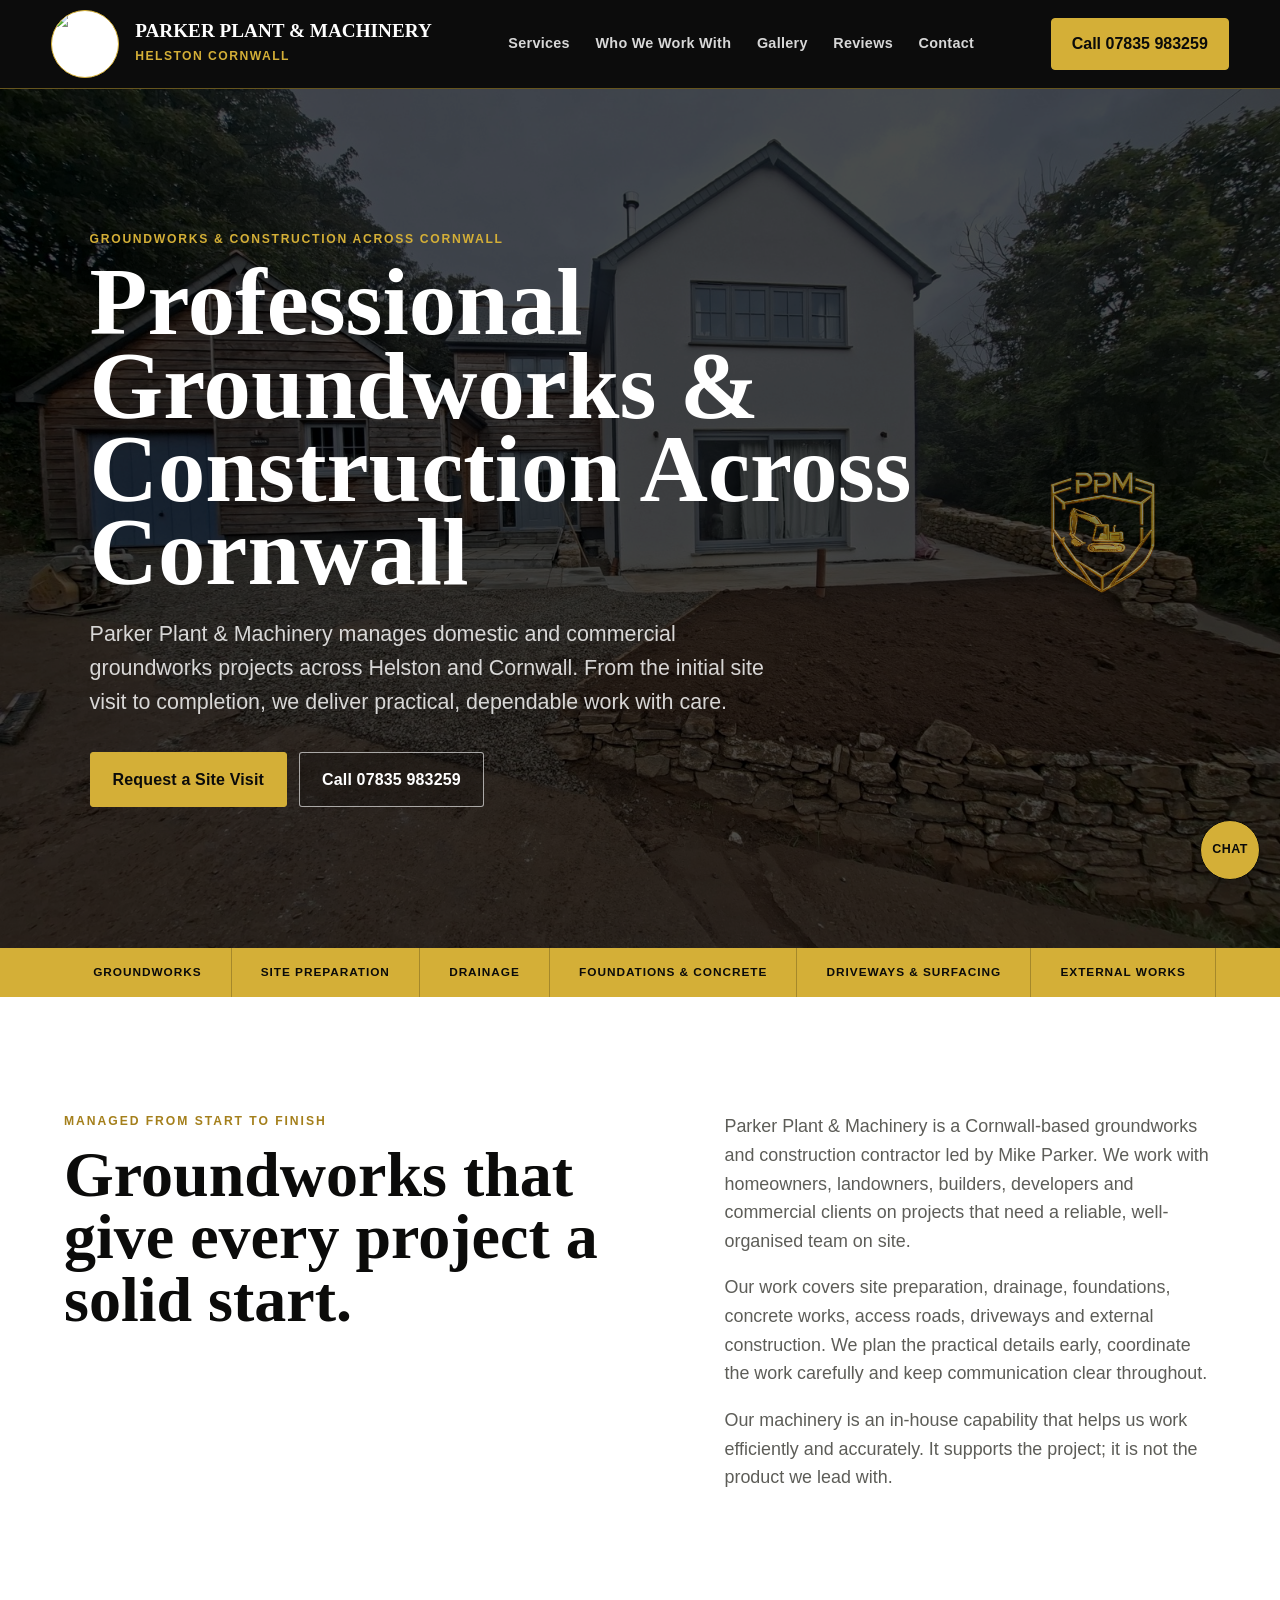
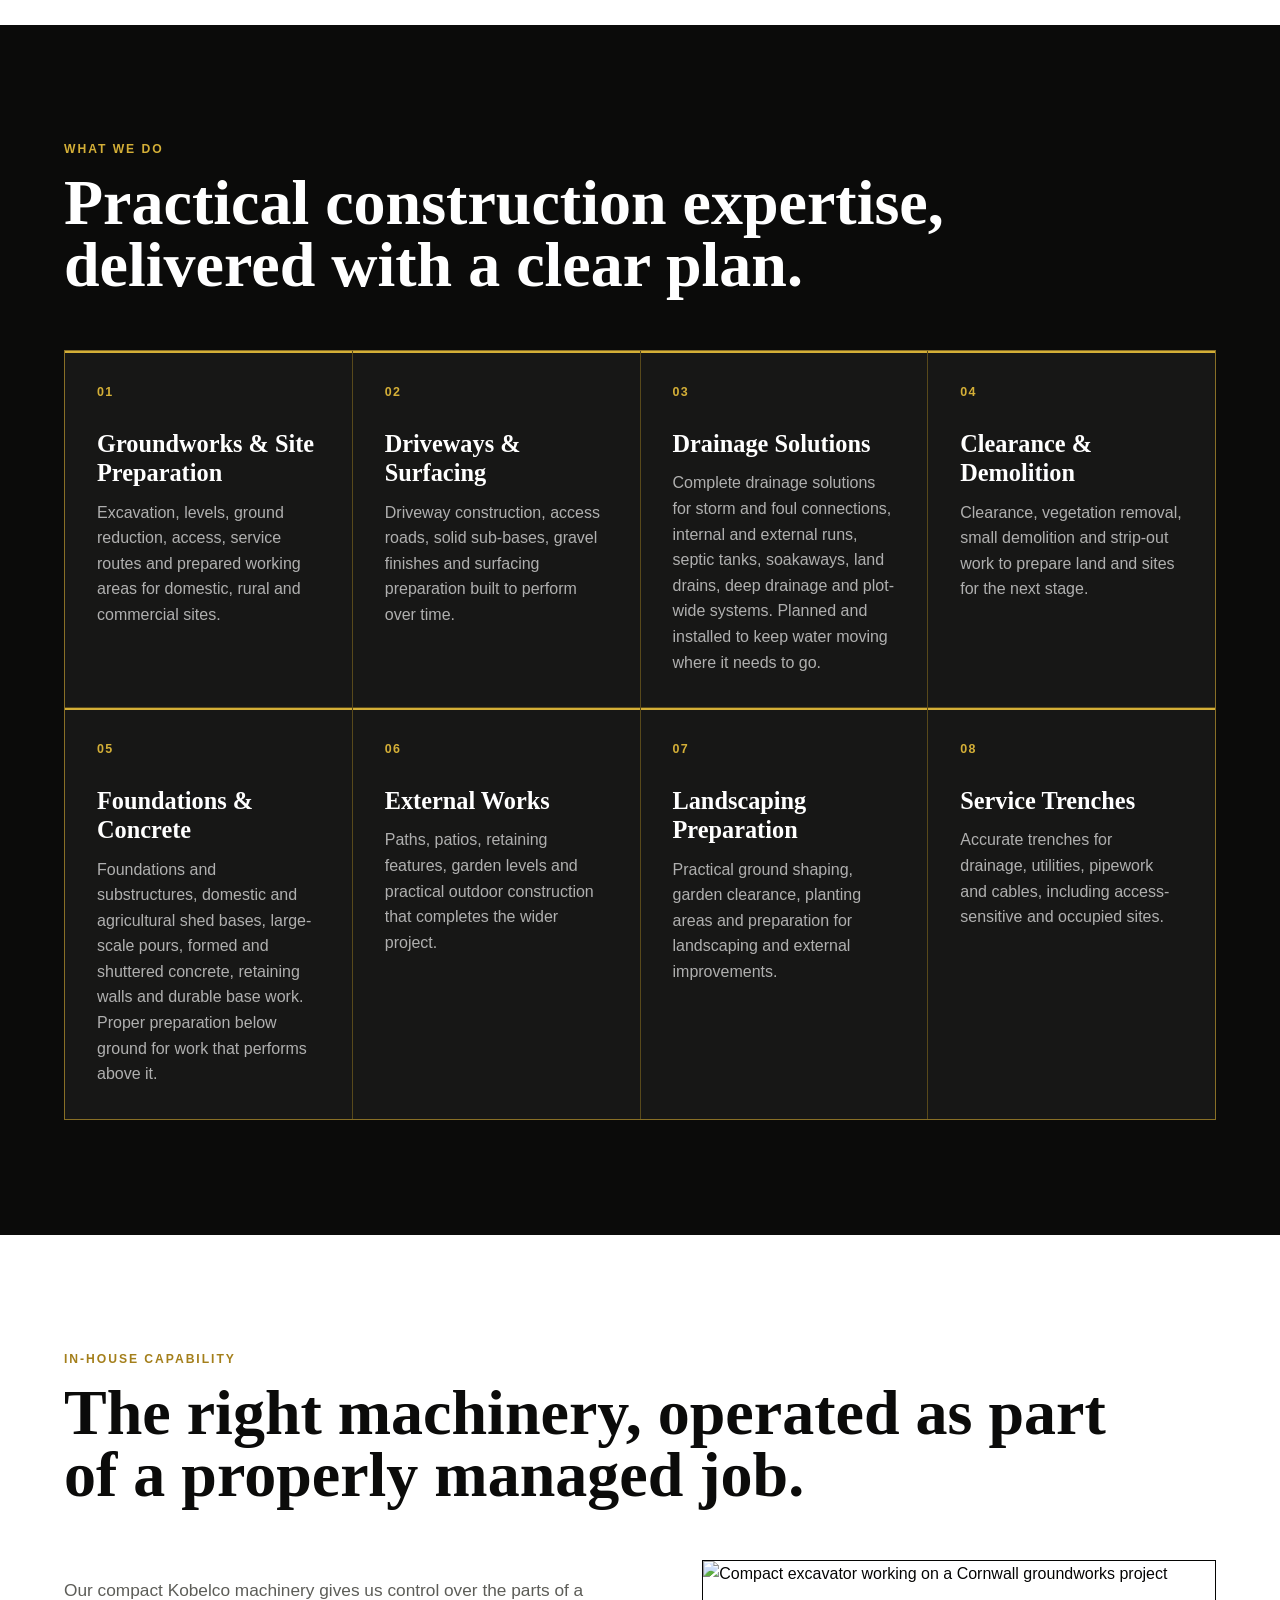
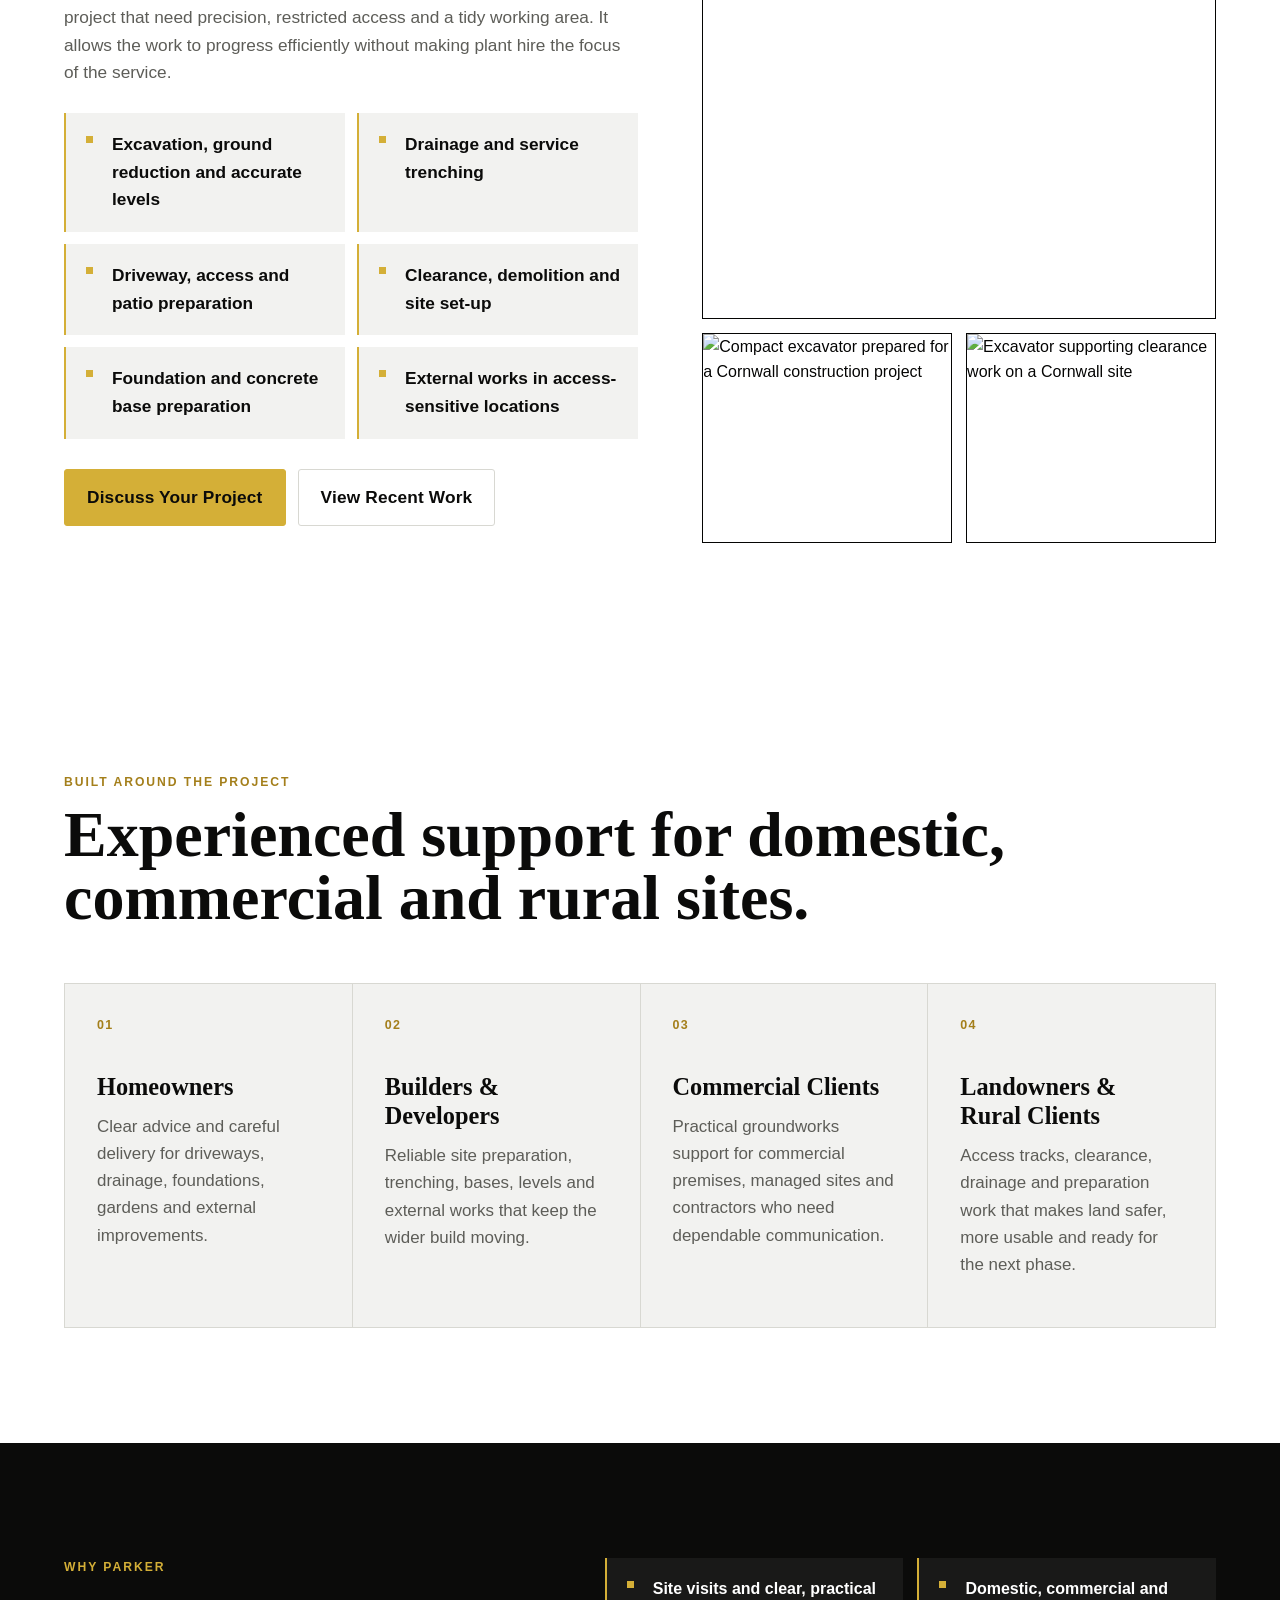
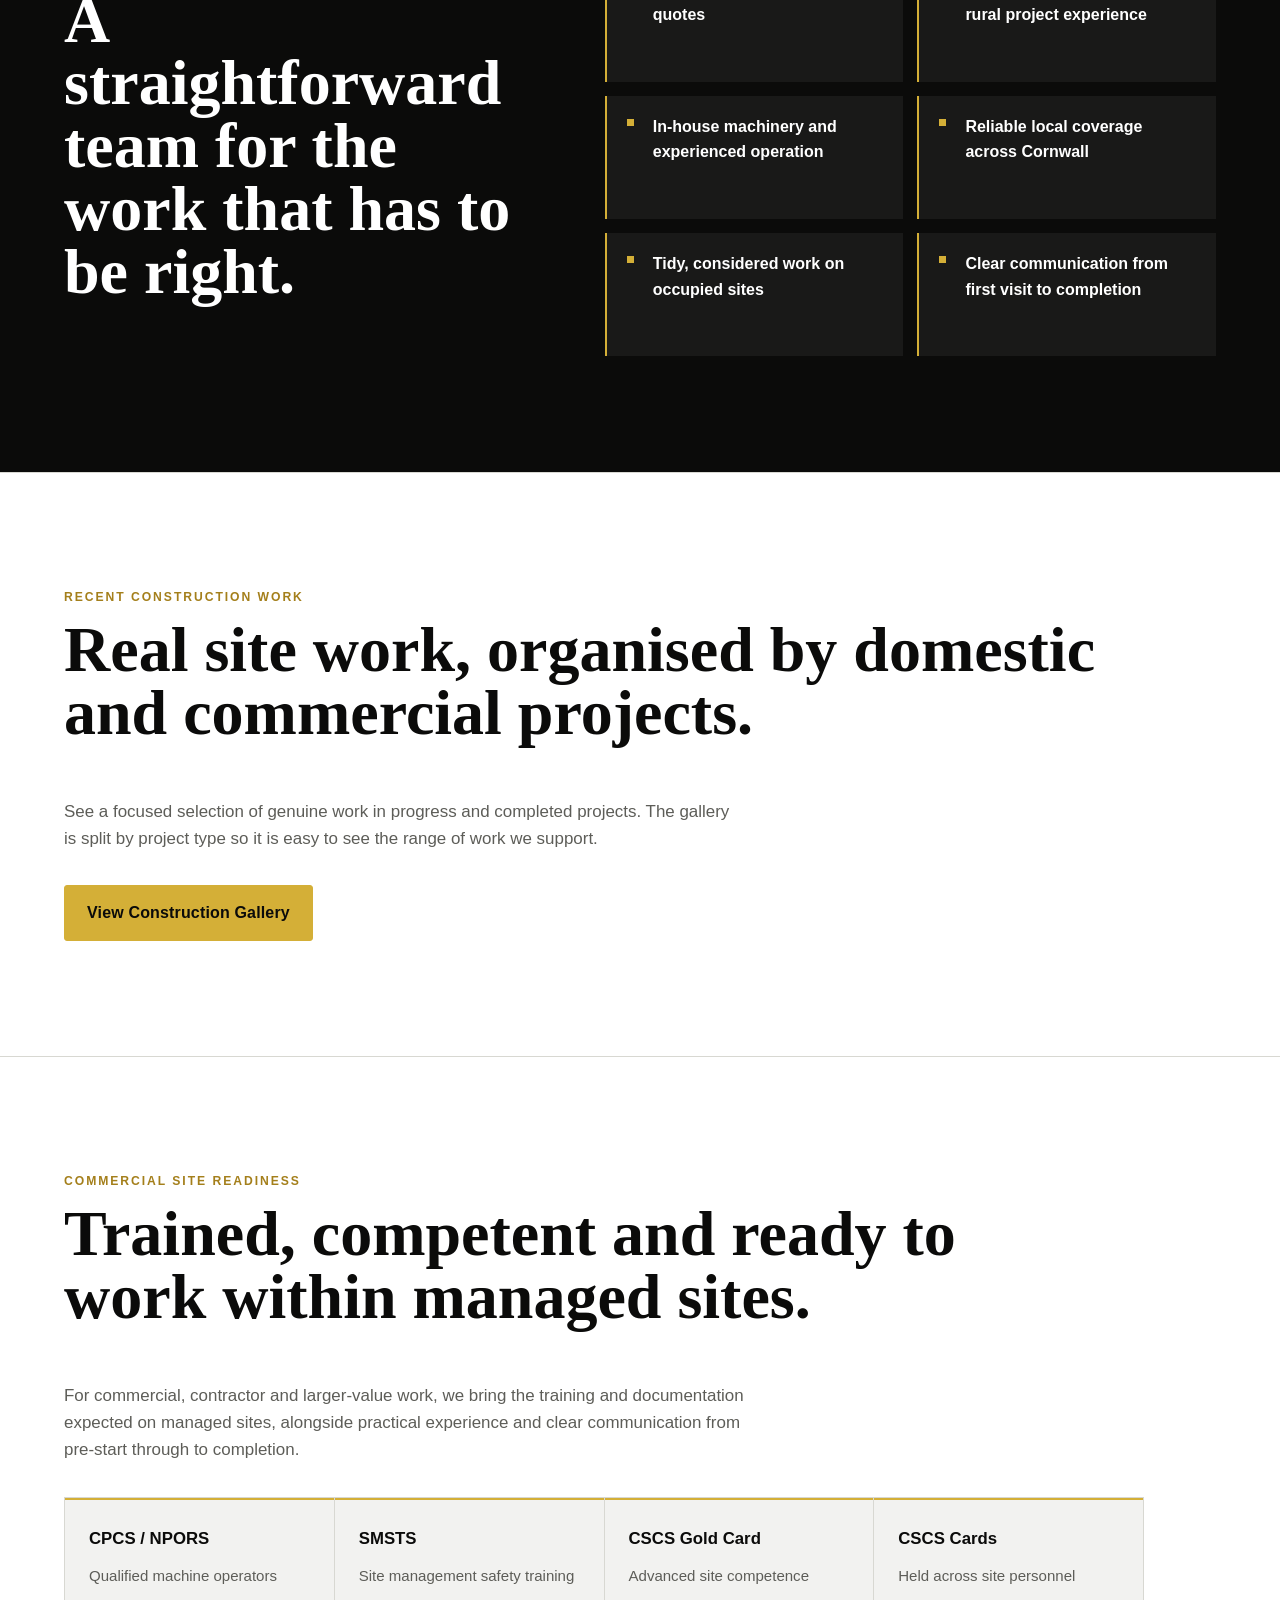
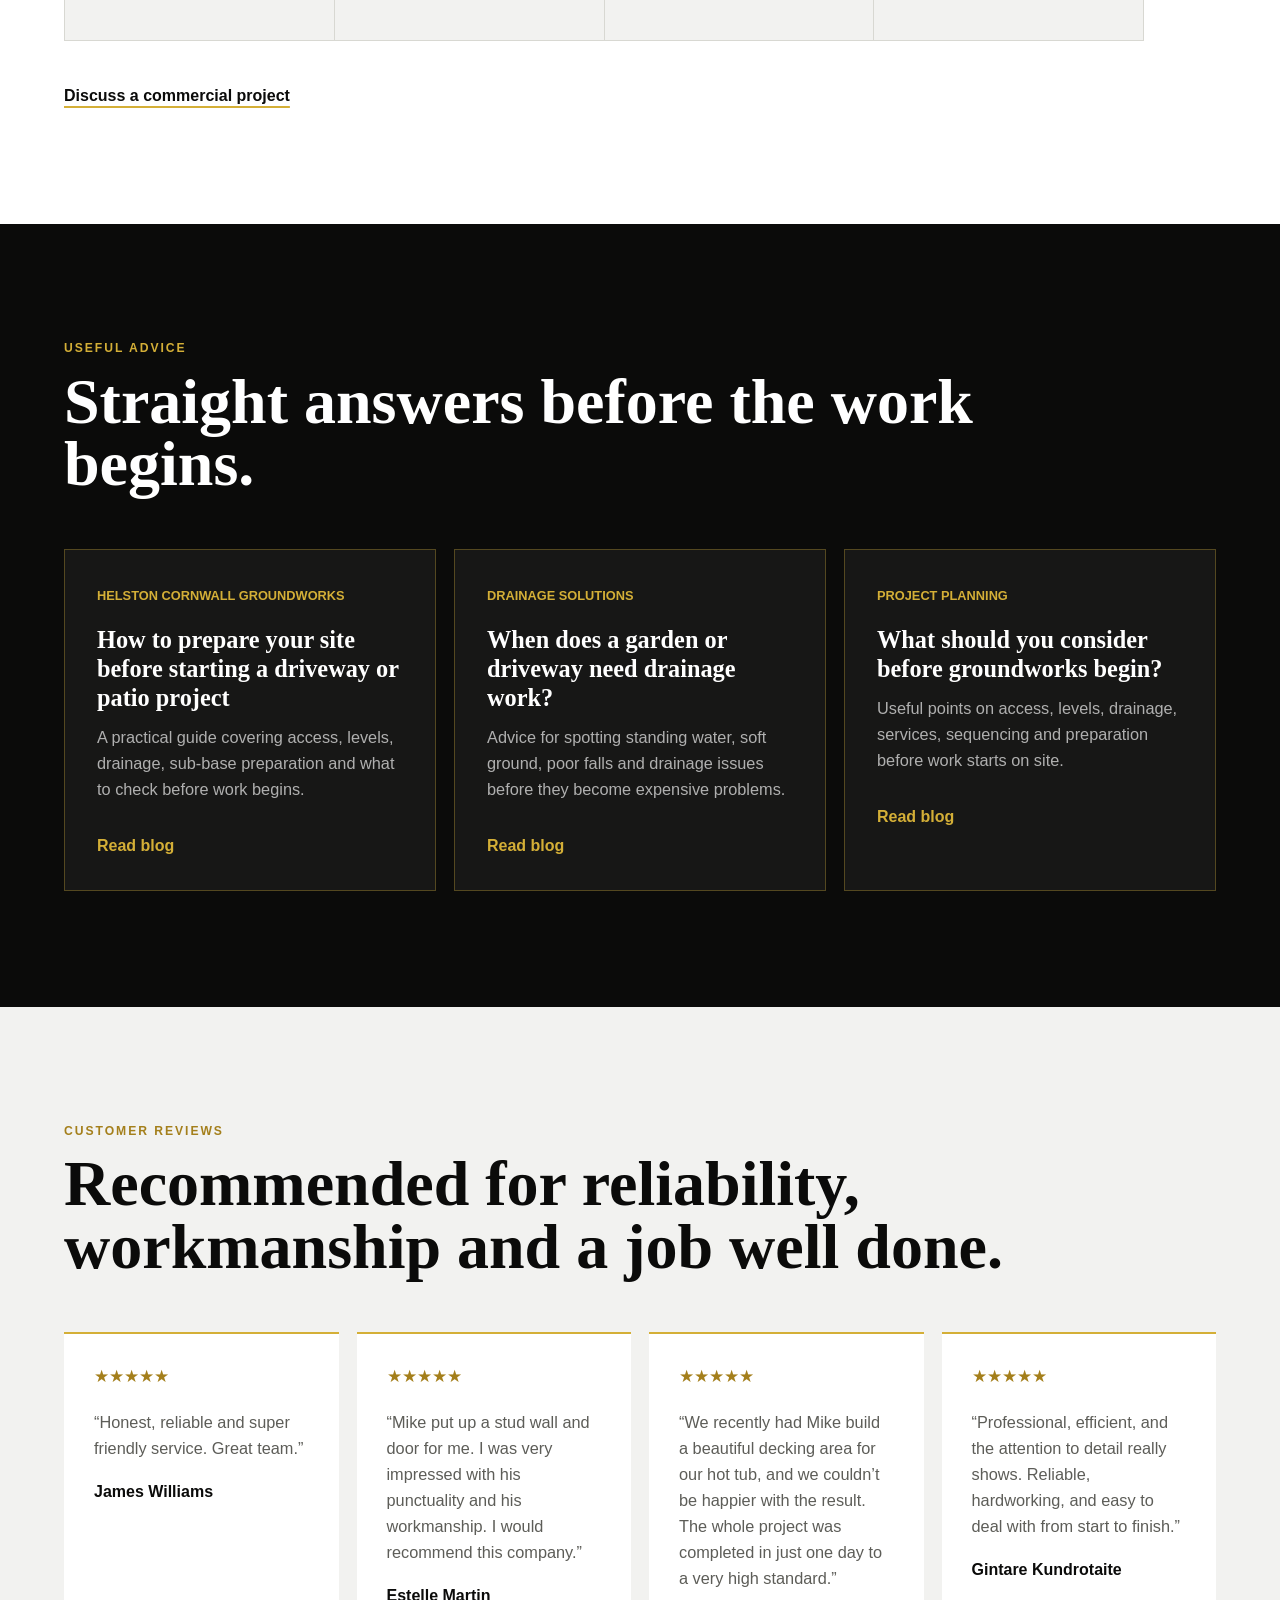
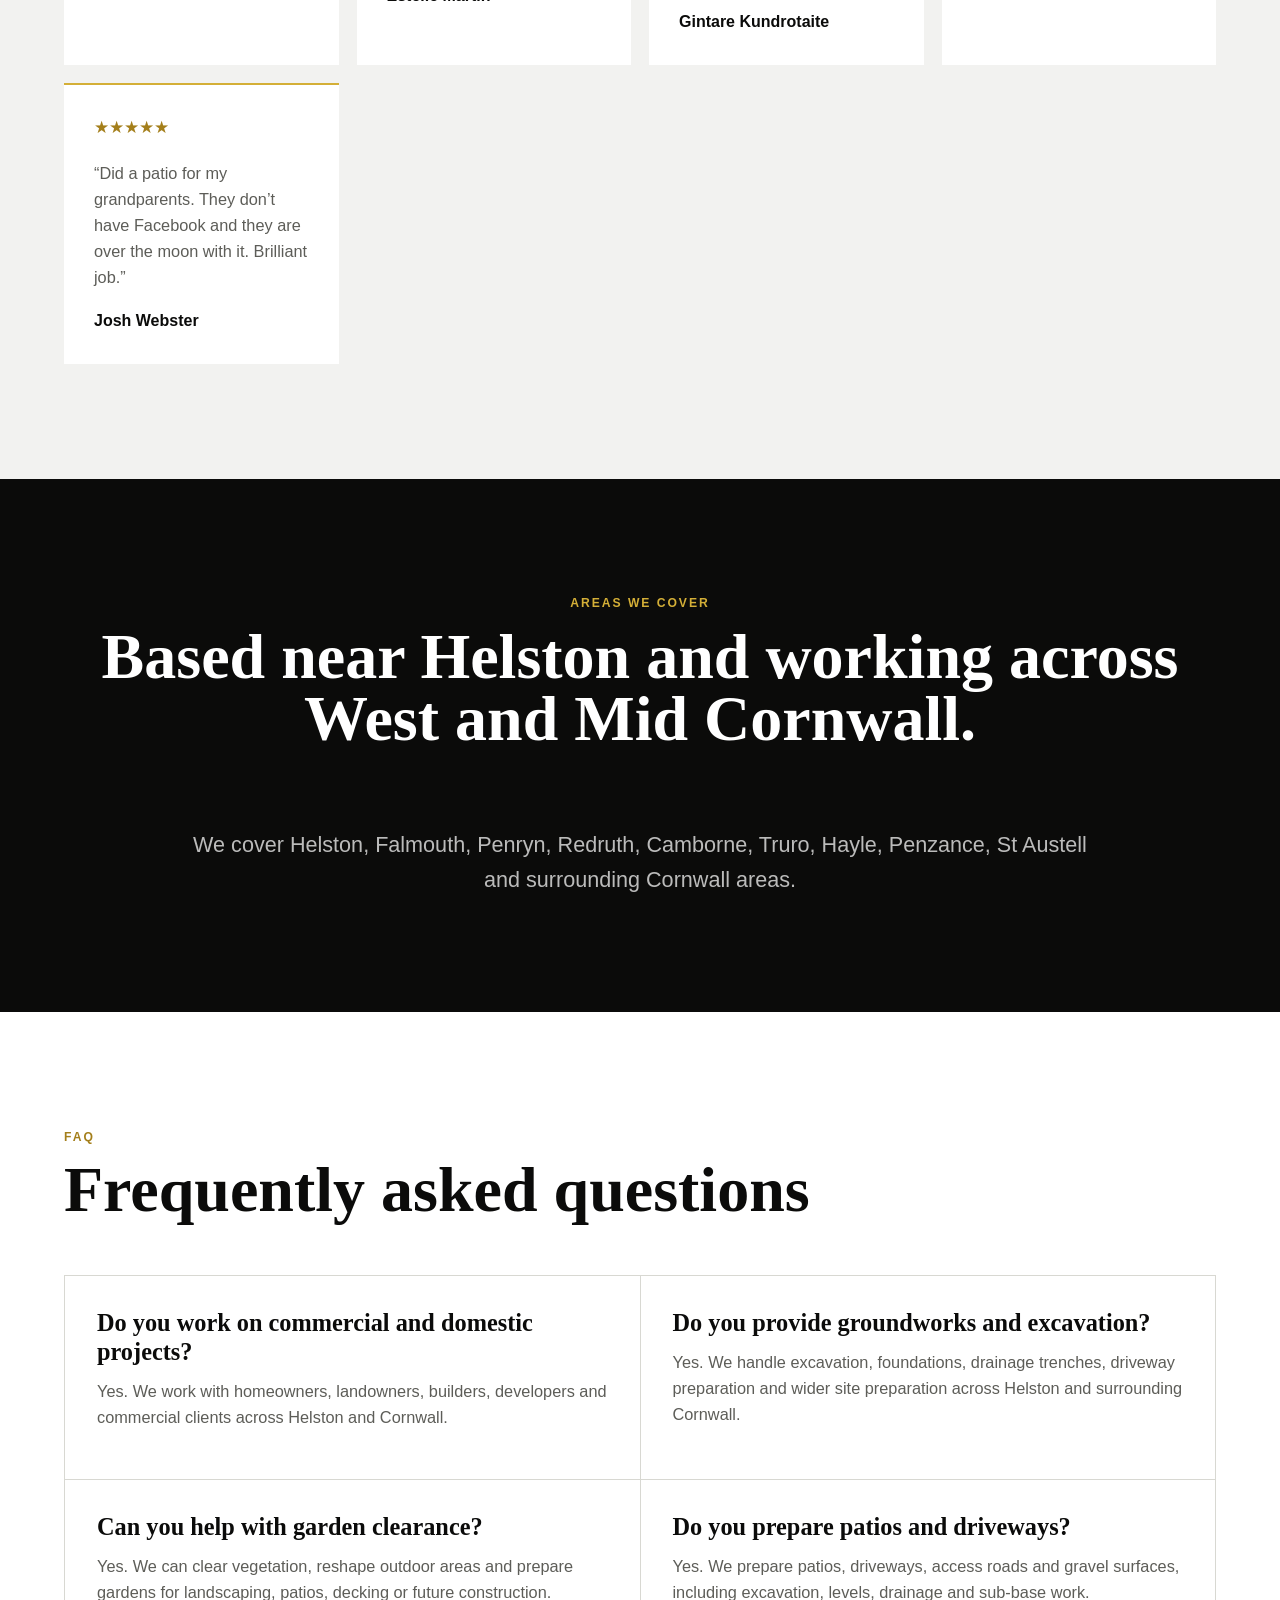
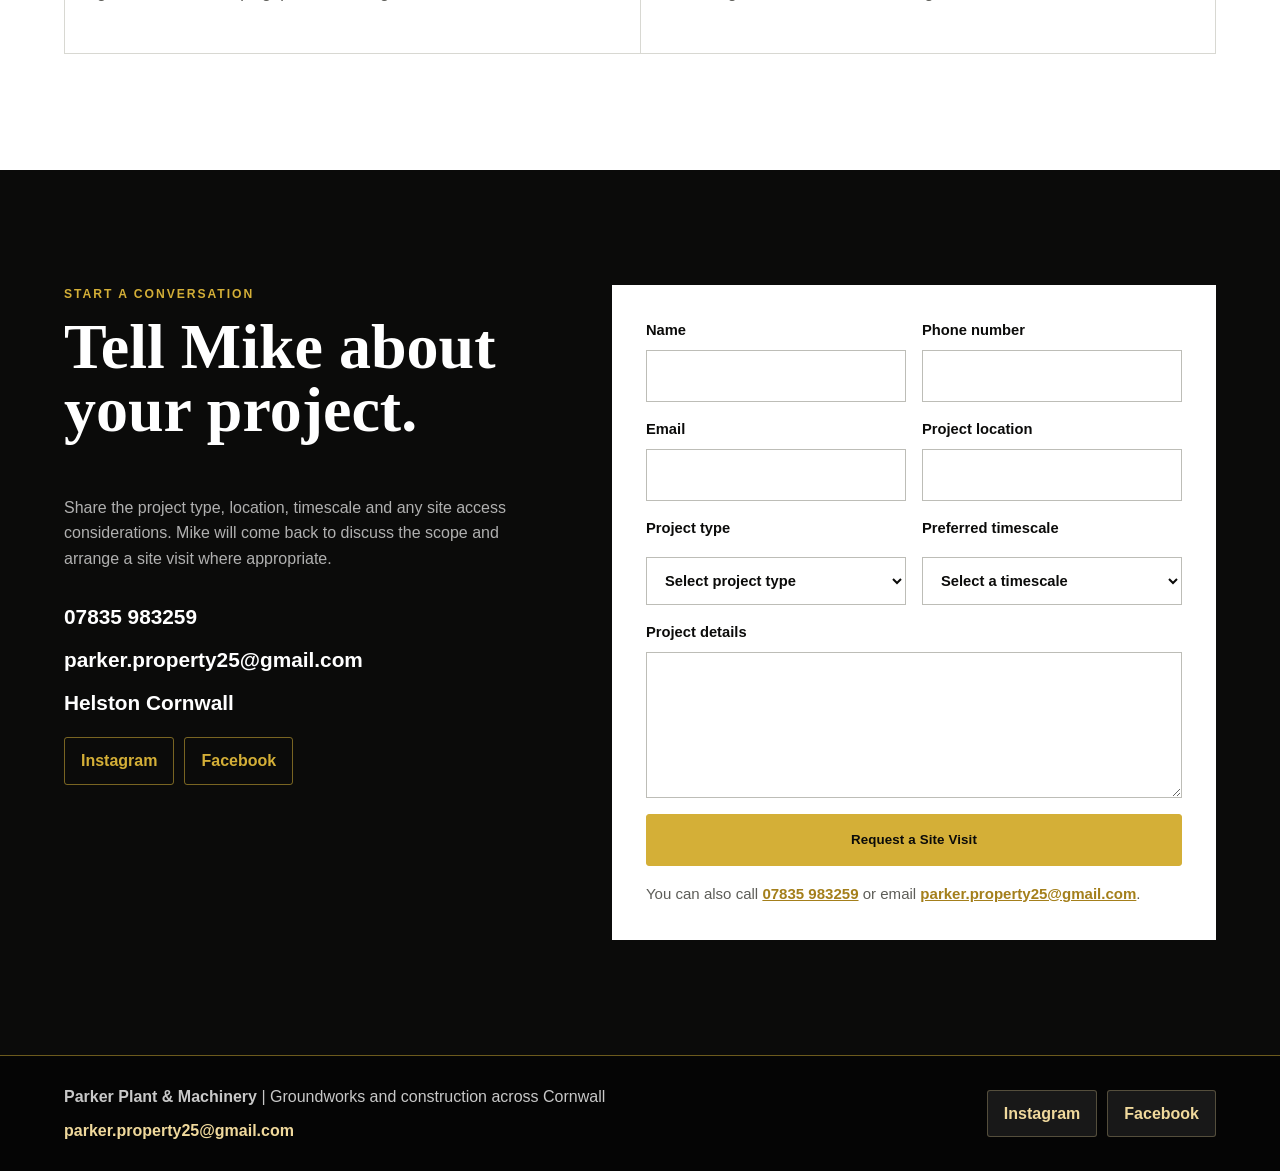
==== commit ae7ebe78: "Refine hero logo watermark" ====
--- a/index.html
+++ b/index.html
@@ -120,7 +120,9 @@
     <div class="hero-media">
      <img class="hero-photo" src="assets/gallery/domestic/20260911_094154.jpg" alt="Domestic groundworks project with stone retaining wall and external works in Cornwall">
     </div>
-    <img class="hero-watermark" src="assets/logo-watermark.png" alt="" aria-hidden="true">
+    <div class="hero-watermark" aria-hidden="true">
+      <img src="assets/logo-watermark.png" alt="">
+    </div>
   </section>
 
   <section class="trust-strip" aria-label="Core services">
--- a/styles.css
+++ b/styles.css
@@ -1172,13 +1172,22 @@
 
 .hero-watermark {
   position: absolute;
-  top: 14%;
-  right: clamp(32px, 6vw, 110px);
+  top: 50%;
+  right: clamp(34px, 7vw, 130px);
   z-index: 0;
-  width: clamp(170px, 21vw, 340px);
+  width: clamp(150px, 14vw, 220px);
+  height: clamp(122px, 11.5vw, 178px);
+  overflow: hidden;
+  transform: translateY(-50%);
+  opacity: 0.5;
+  pointer-events: none;
+}
+
+.hero-watermark img {
+  display: block;
+  width: 100%;
   height: auto;
-  opacity: 0.25;
-  pointer-events: none;
+  filter: drop-shadow(0 10px 24px rgba(0, 0, 0, 0.35));
 }
 
 .hero-photo {
@@ -1671,10 +1680,11 @@
   }
 
   .hero-watermark {
-    top: 12%;
-    right: 18px;
-    width: 130px;
-    opacity: 0.18;
+    top: 22%;
+    right: 20px;
+    width: 108px;
+    height: 87px;
+    opacity: 0.35;
   }
 
   .trust-strip {
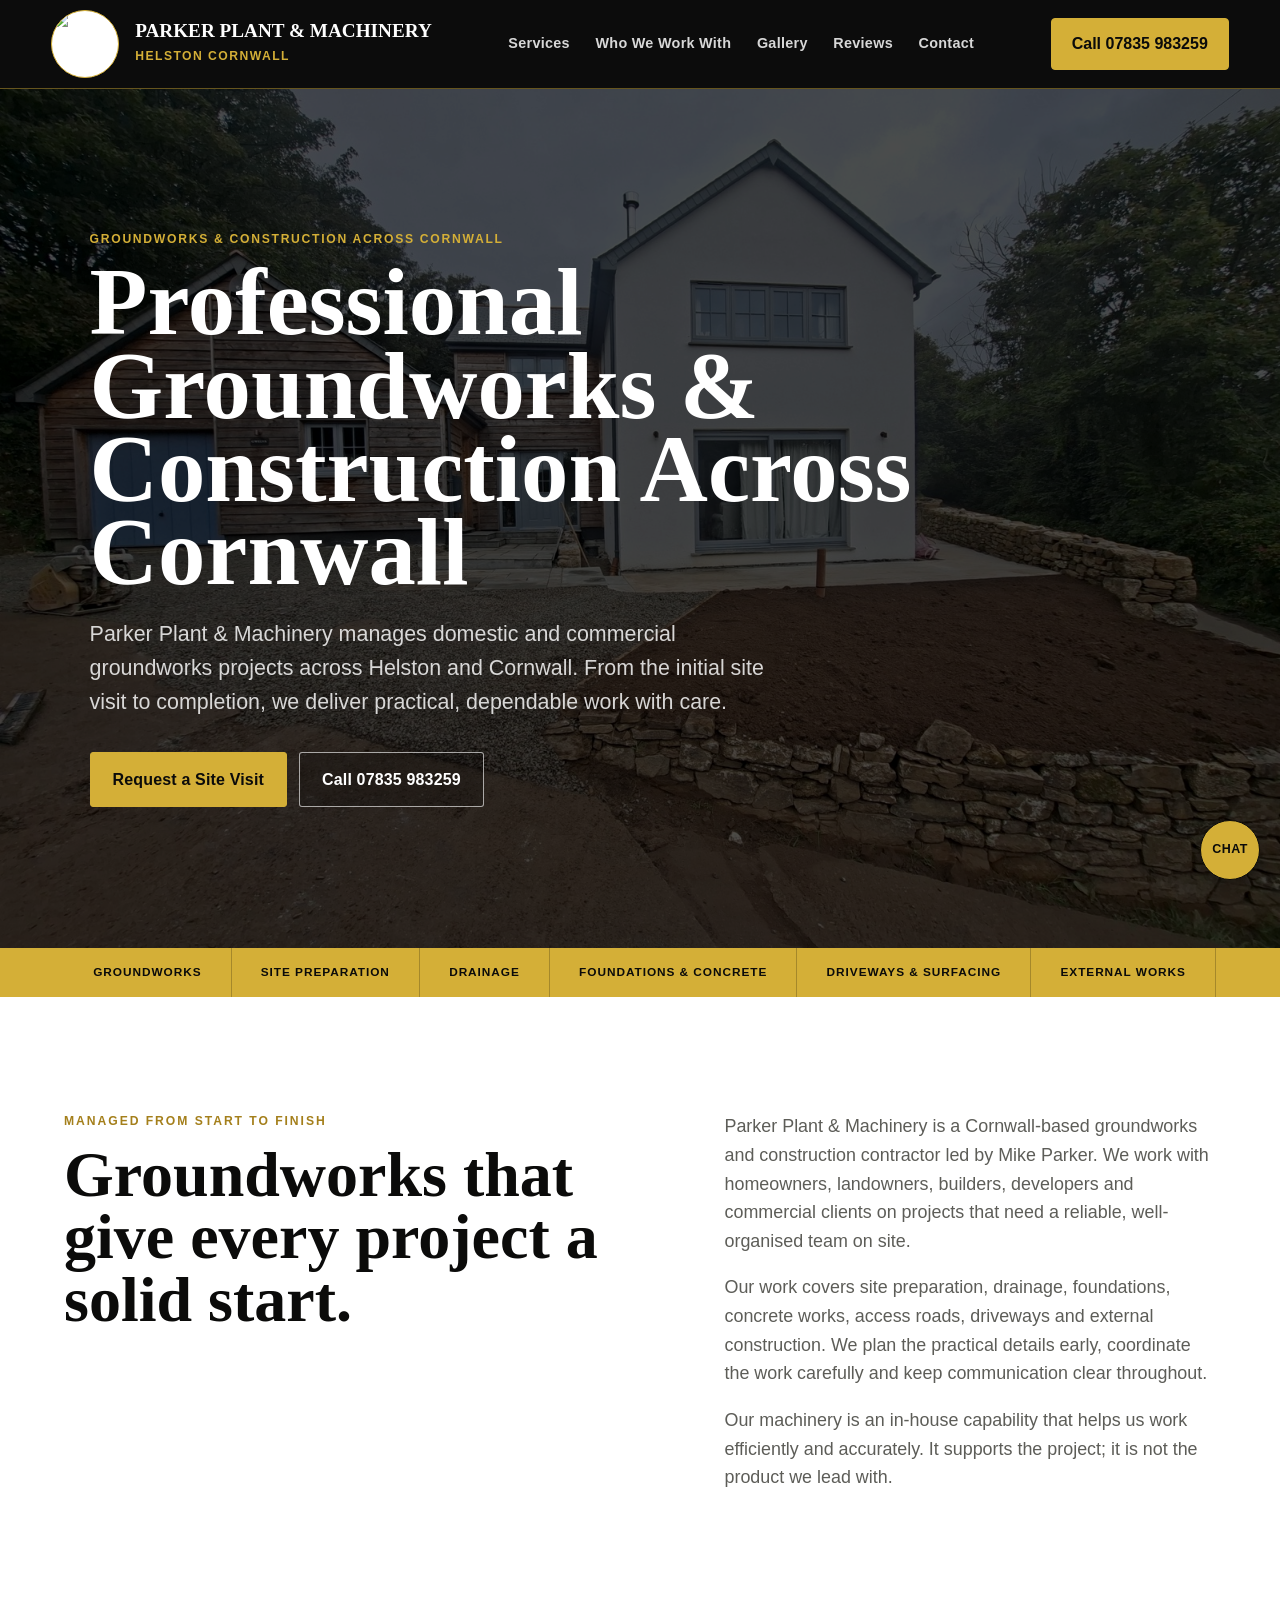
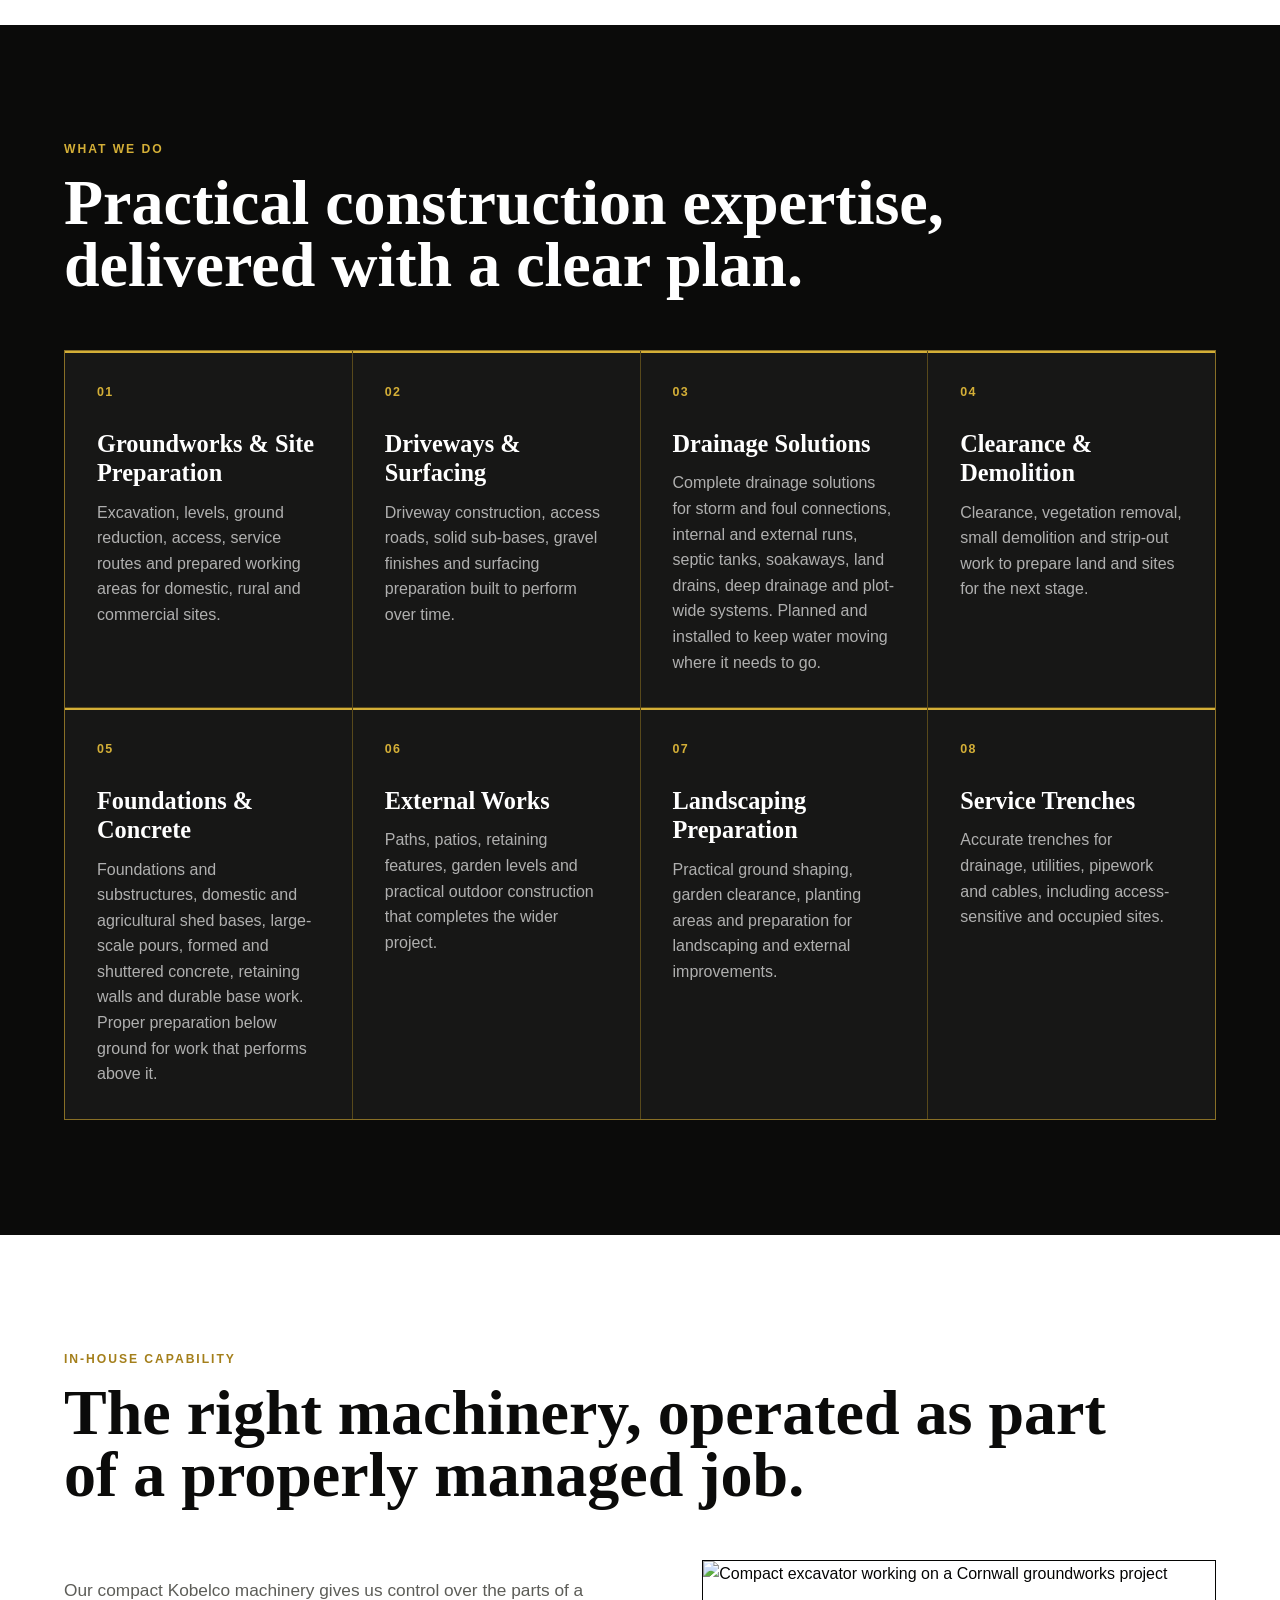
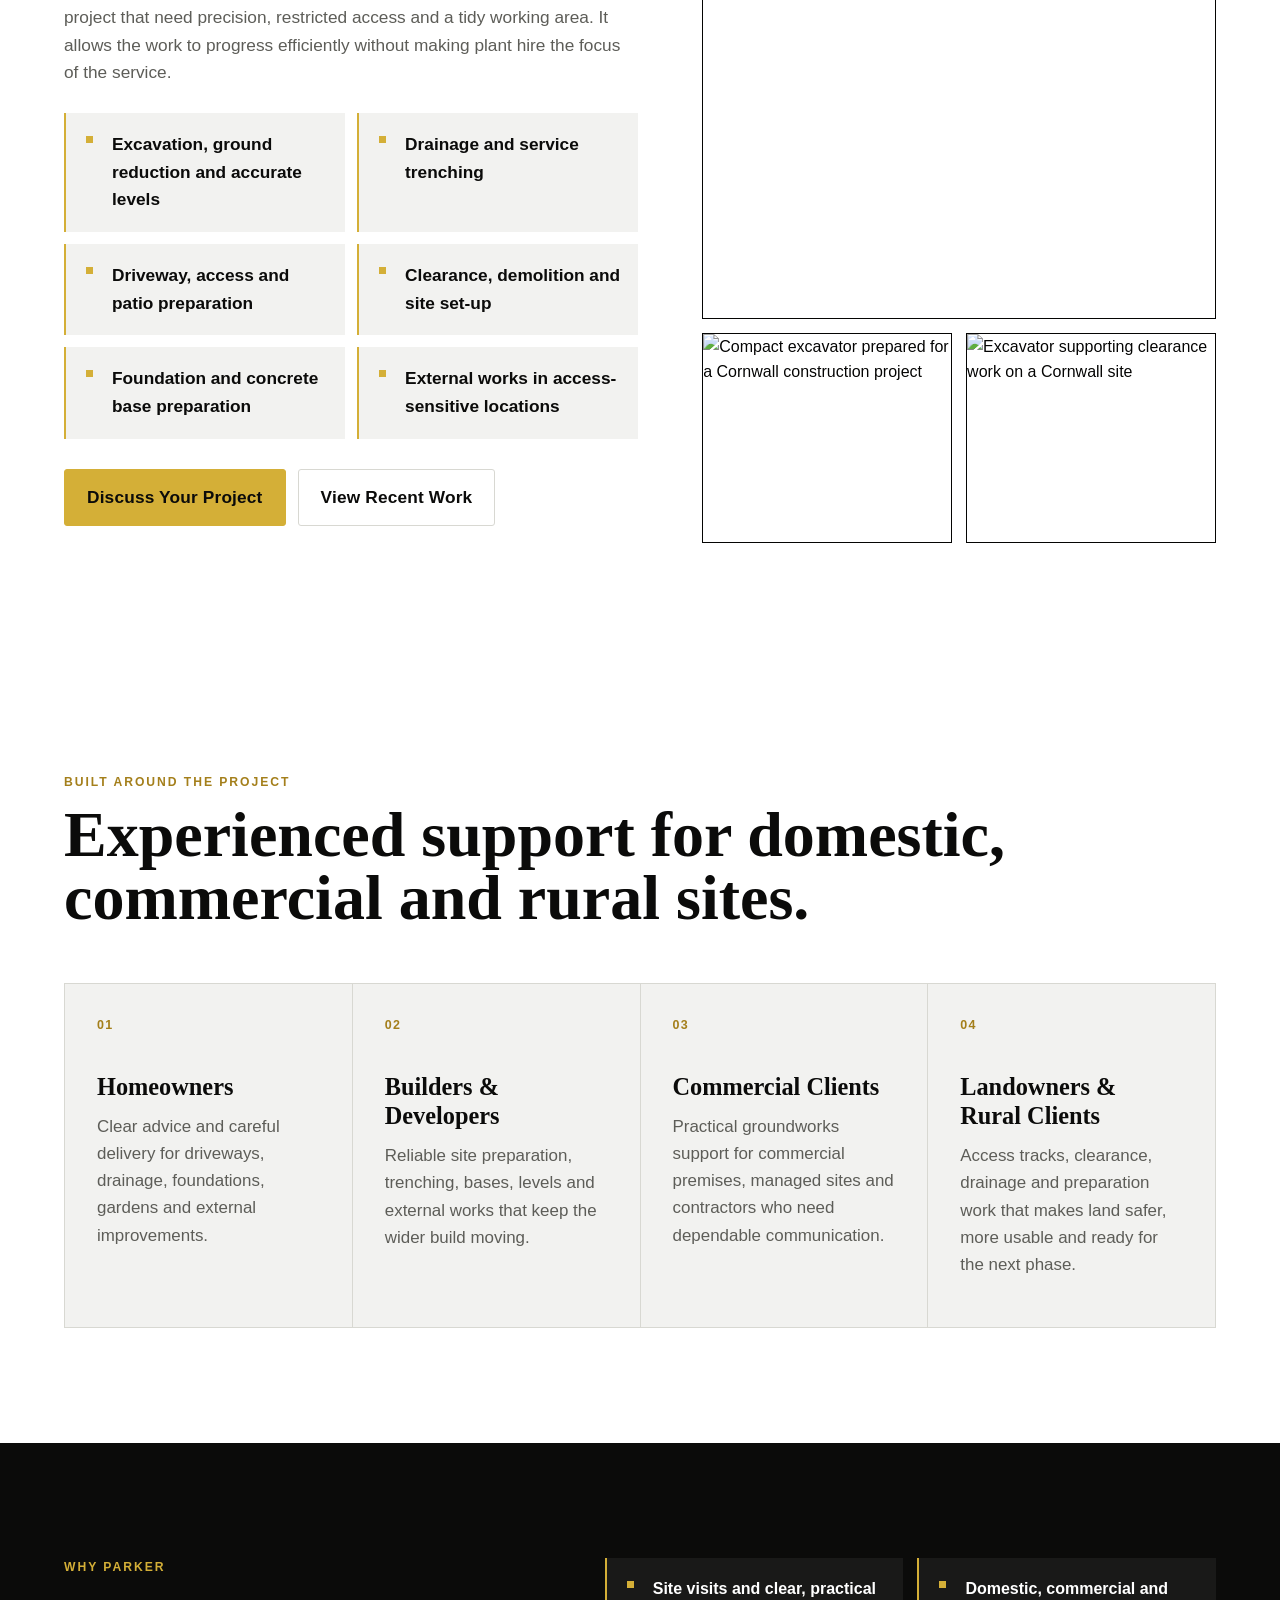
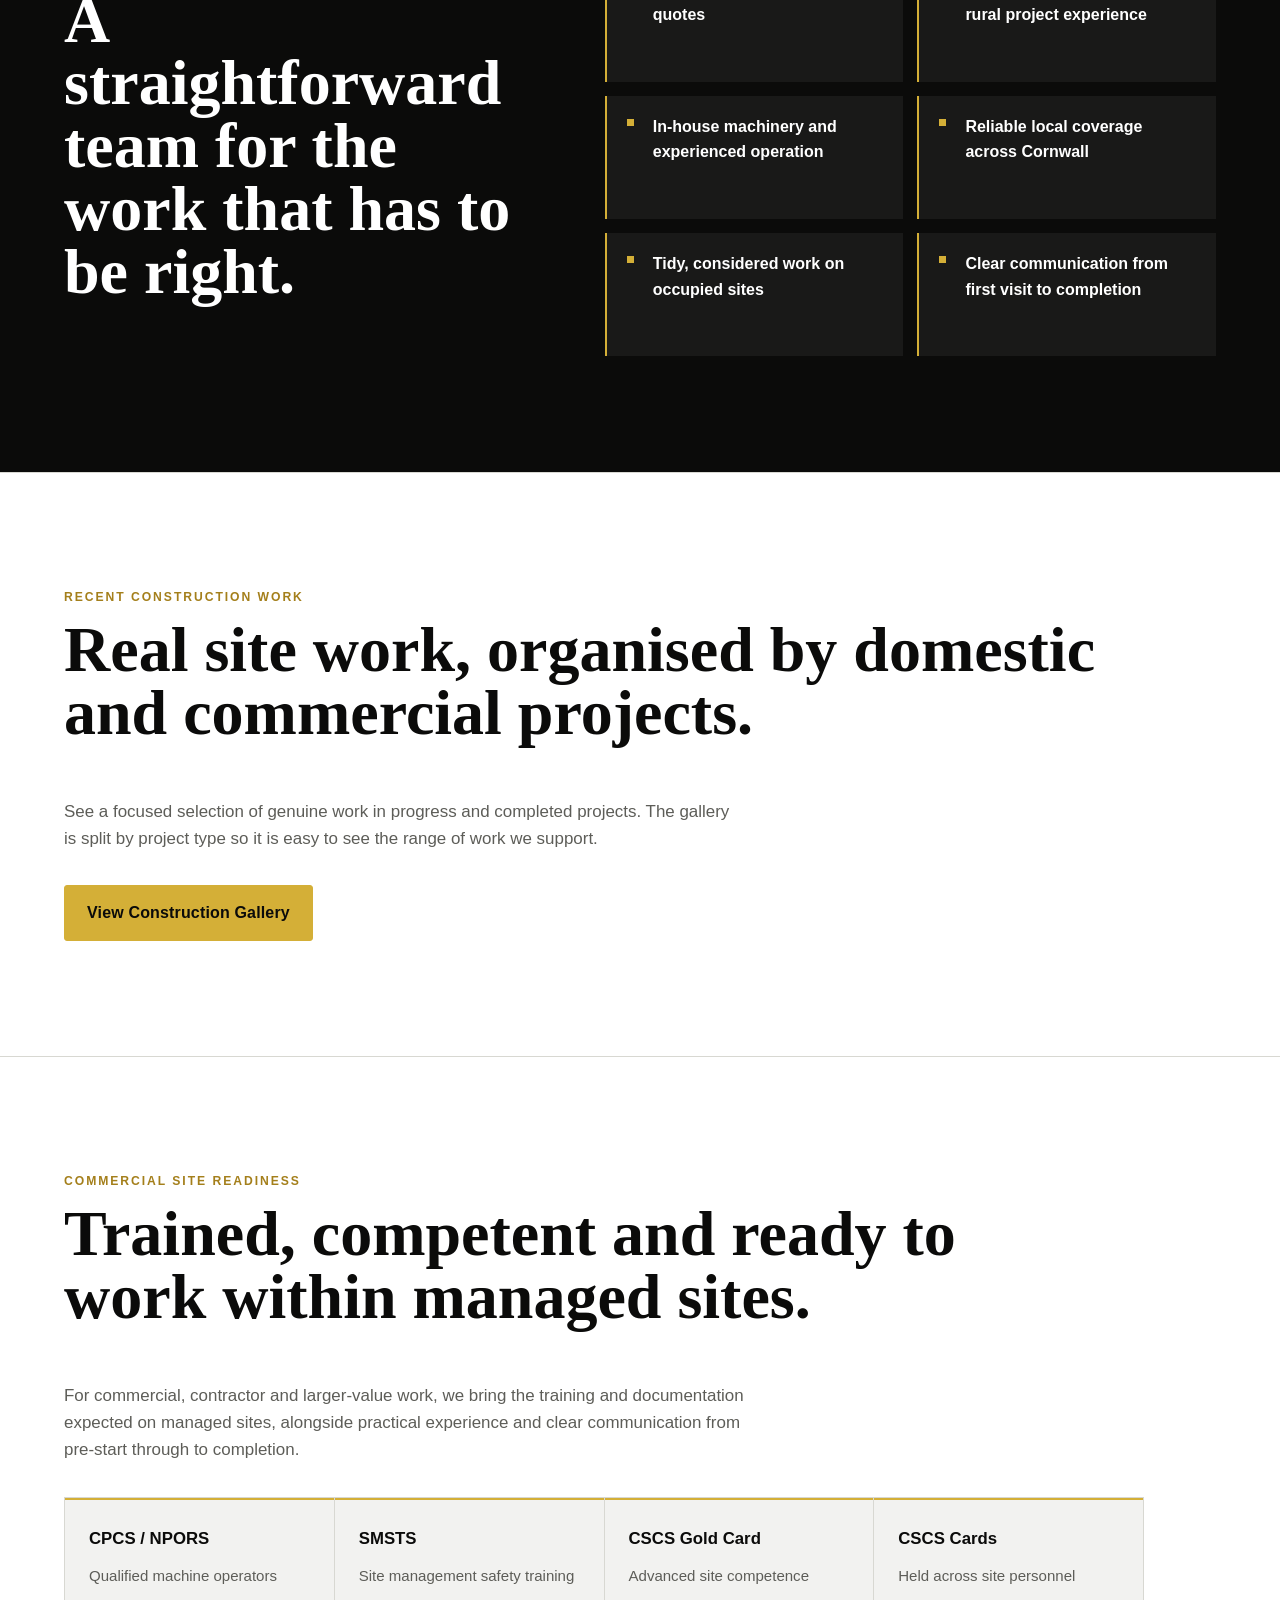
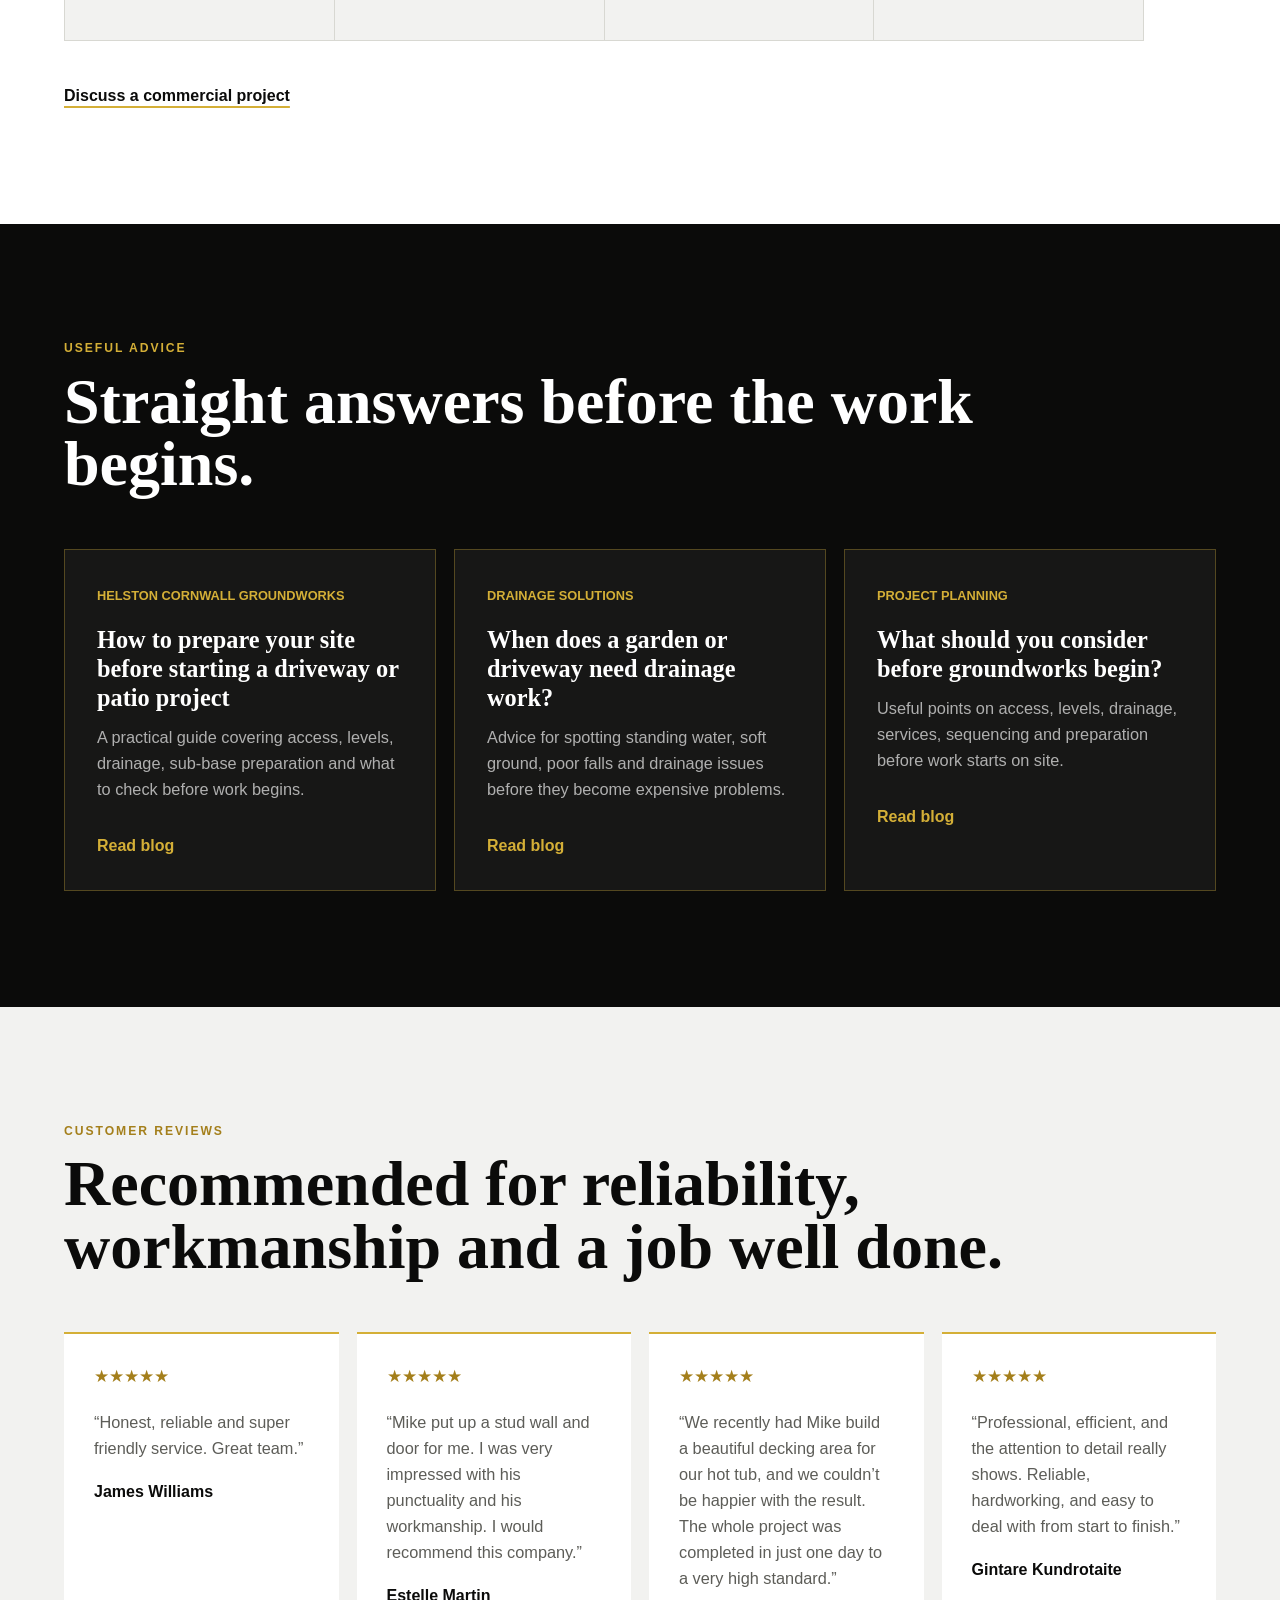
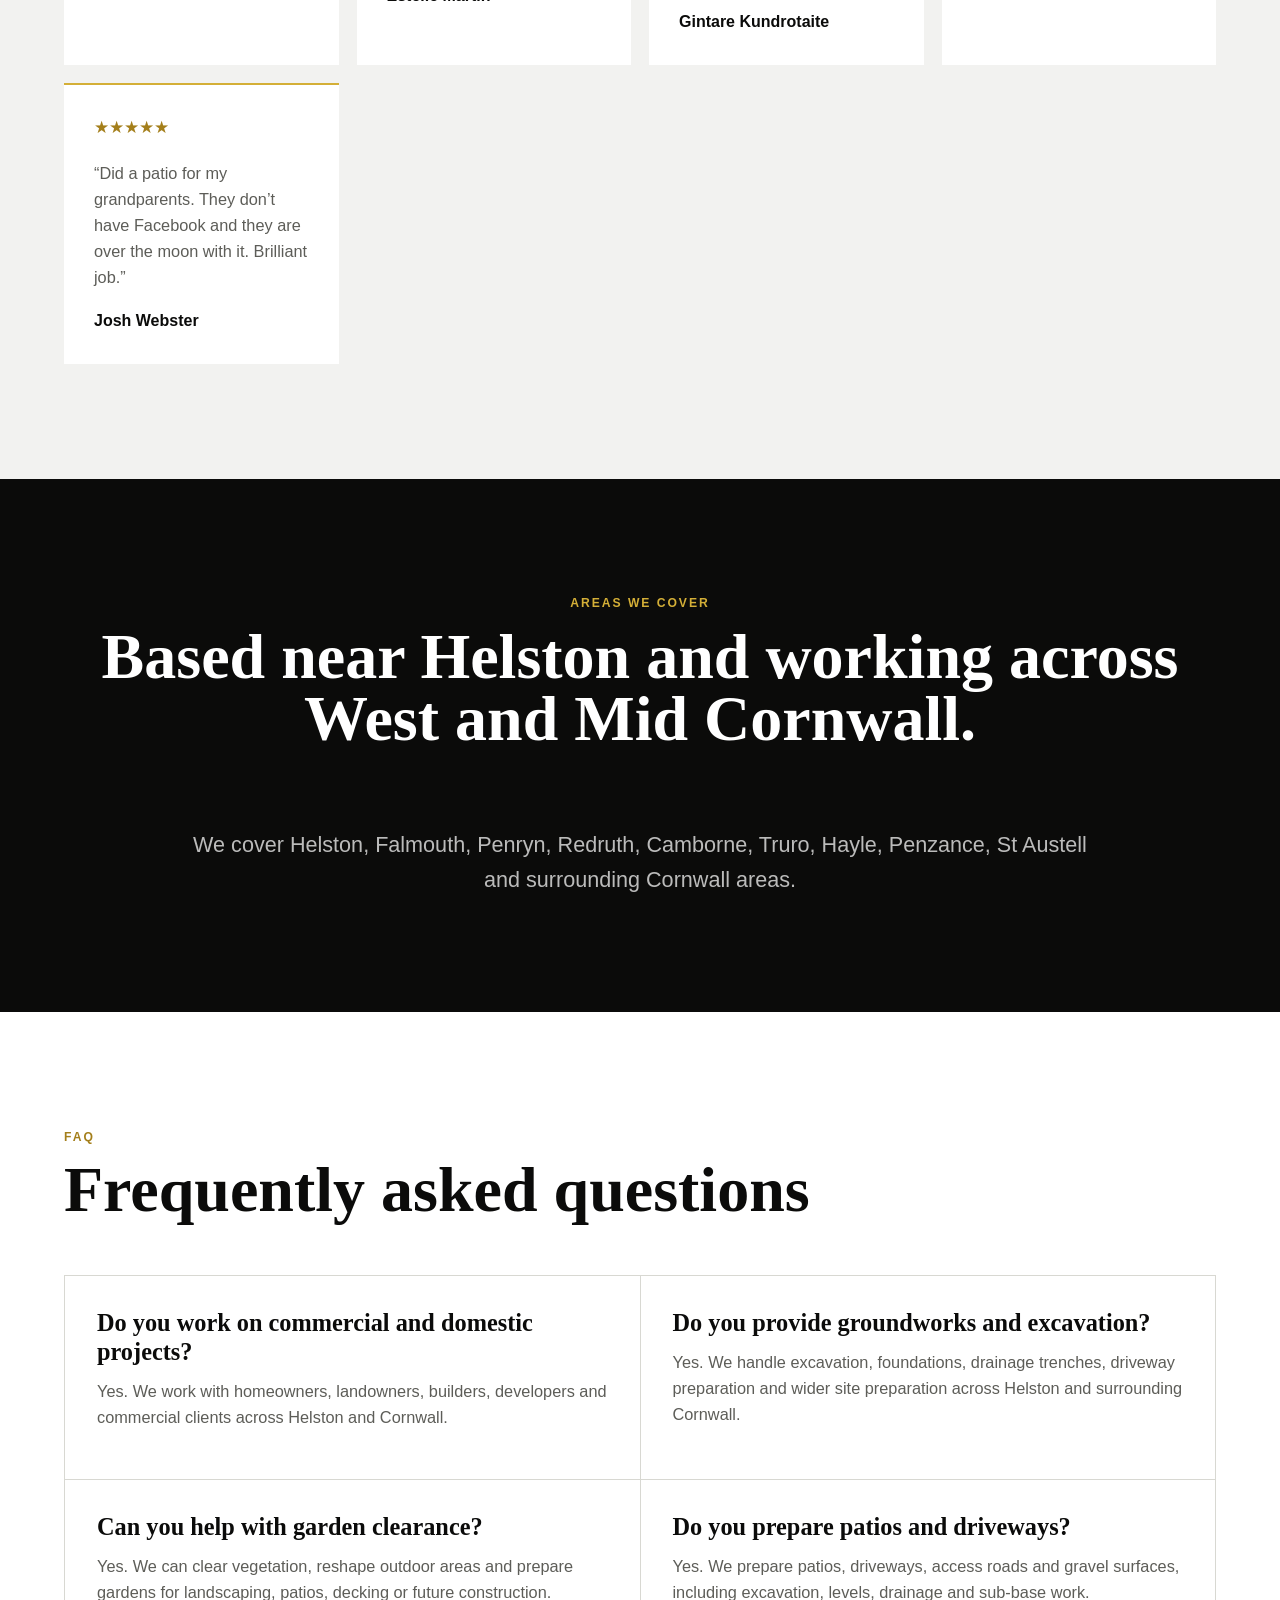
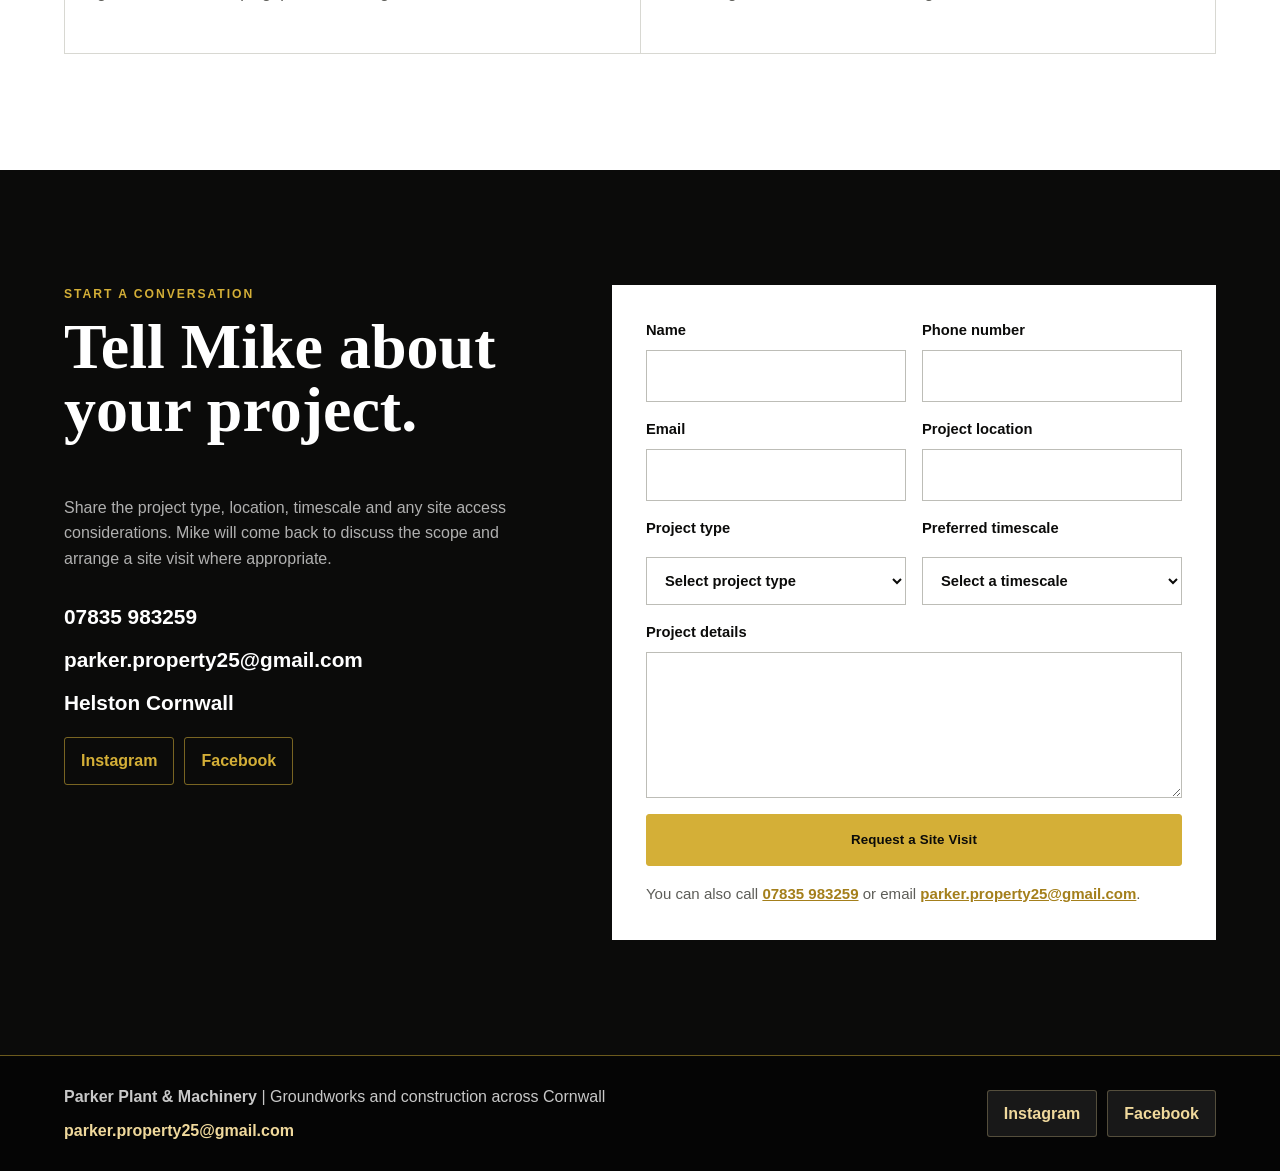
==== commit 1b1ac738: "Remove hero logo watermark" ====
--- a/index.html
+++ b/index.html
@@ -120,9 +120,6 @@
     <div class="hero-media">
      <img class="hero-photo" src="assets/gallery/domestic/20260911_094154.jpg" alt="Domestic groundworks project with stone retaining wall and external works in Cornwall">
     </div>
-    <div class="hero-watermark" aria-hidden="true">
-      <img src="assets/logo-watermark.png" alt="">
-    </div>
   </section>
 
   <section class="trust-strip" aria-label="Core services">
--- a/styles.css
+++ b/styles.css
@@ -1170,26 +1170,6 @@
   box-shadow: none;
 }
 
-.hero-watermark {
-  position: absolute;
-  top: 50%;
-  right: clamp(34px, 7vw, 130px);
-  z-index: 0;
-  width: clamp(150px, 14vw, 220px);
-  height: clamp(122px, 11.5vw, 178px);
-  overflow: hidden;
-  transform: translateY(-50%);
-  opacity: 0.5;
-  pointer-events: none;
-}
-
-.hero-watermark img {
-  display: block;
-  width: 100%;
-  height: auto;
-  filter: drop-shadow(0 10px 24px rgba(0, 0, 0, 0.35));
-}
-
 .hero-photo {
   width: 100%;
   height: 100%;
@@ -1679,14 +1659,6 @@
     object-position: center;
   }
 
-  .hero-watermark {
-    top: 22%;
-    right: 20px;
-    width: 108px;
-    height: 87px;
-    opacity: 0.35;
-  }
-
   .trust-strip {
     padding: 0;
   }
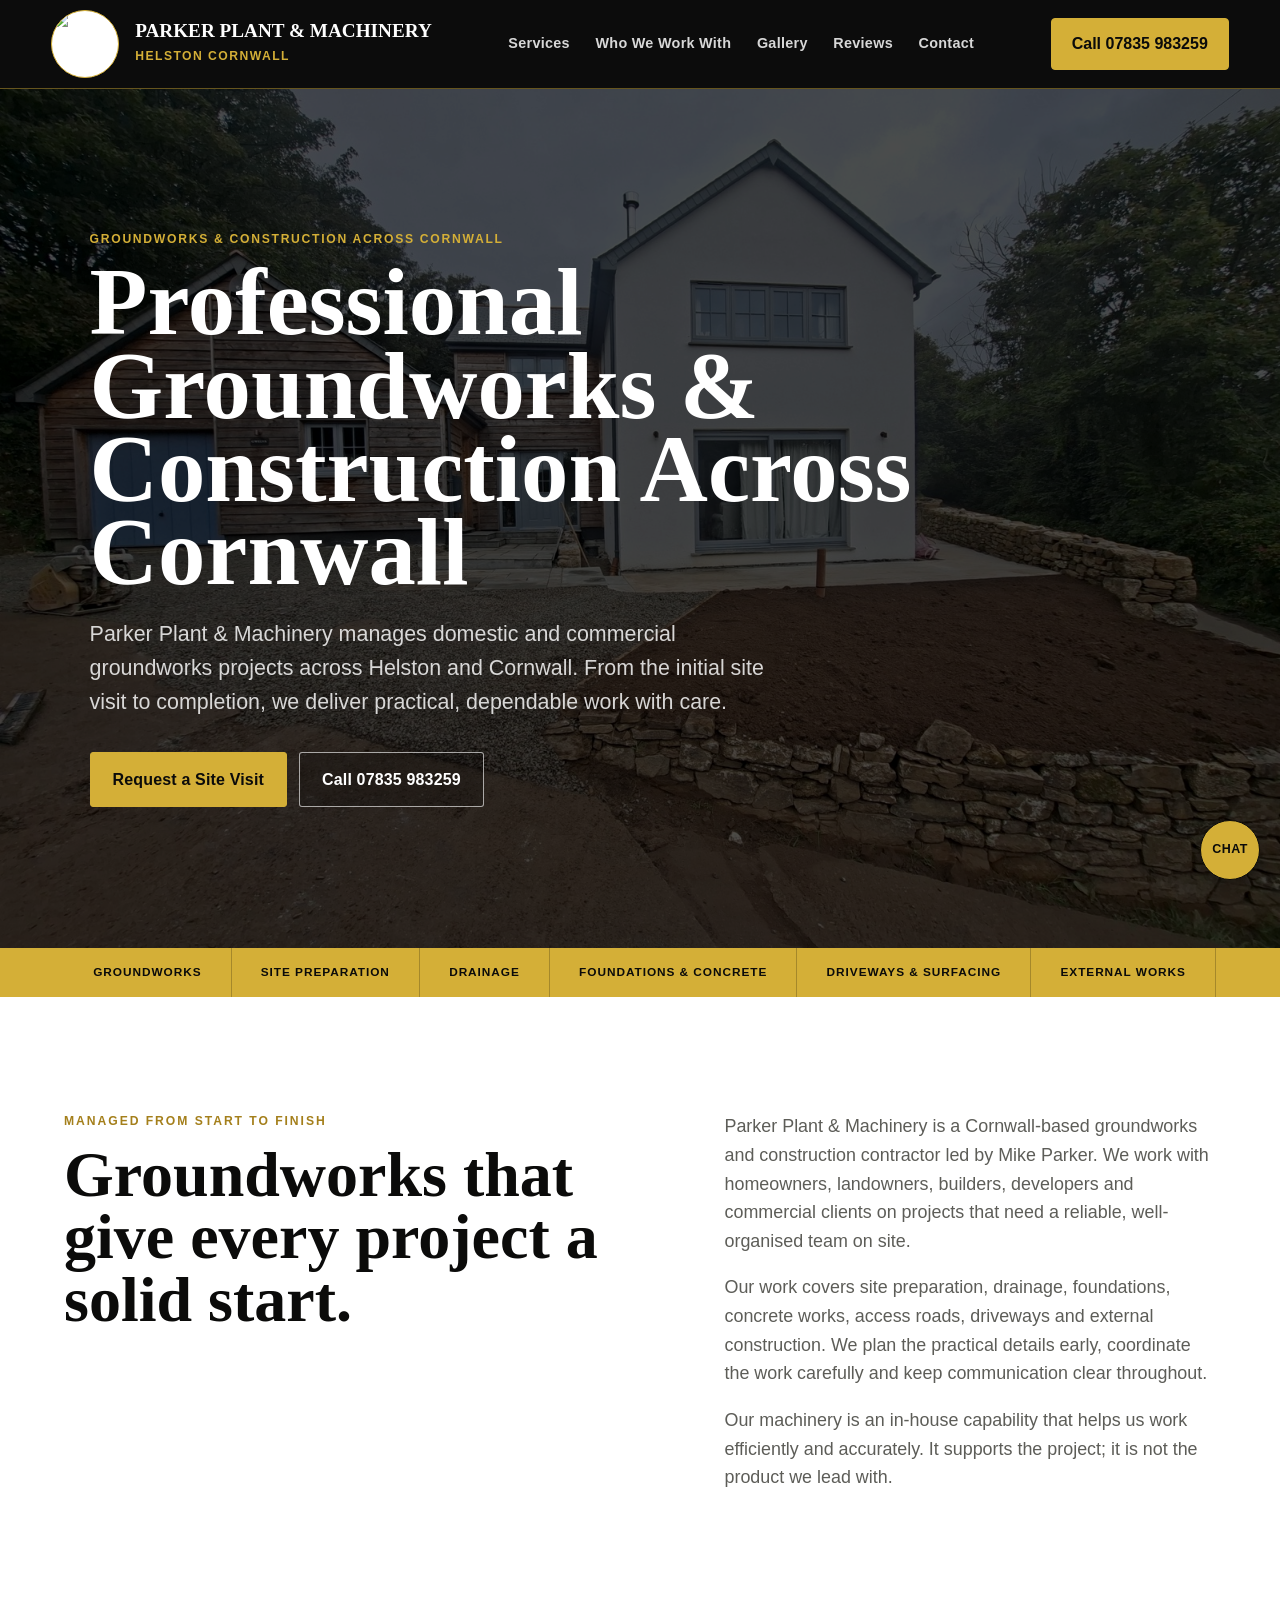
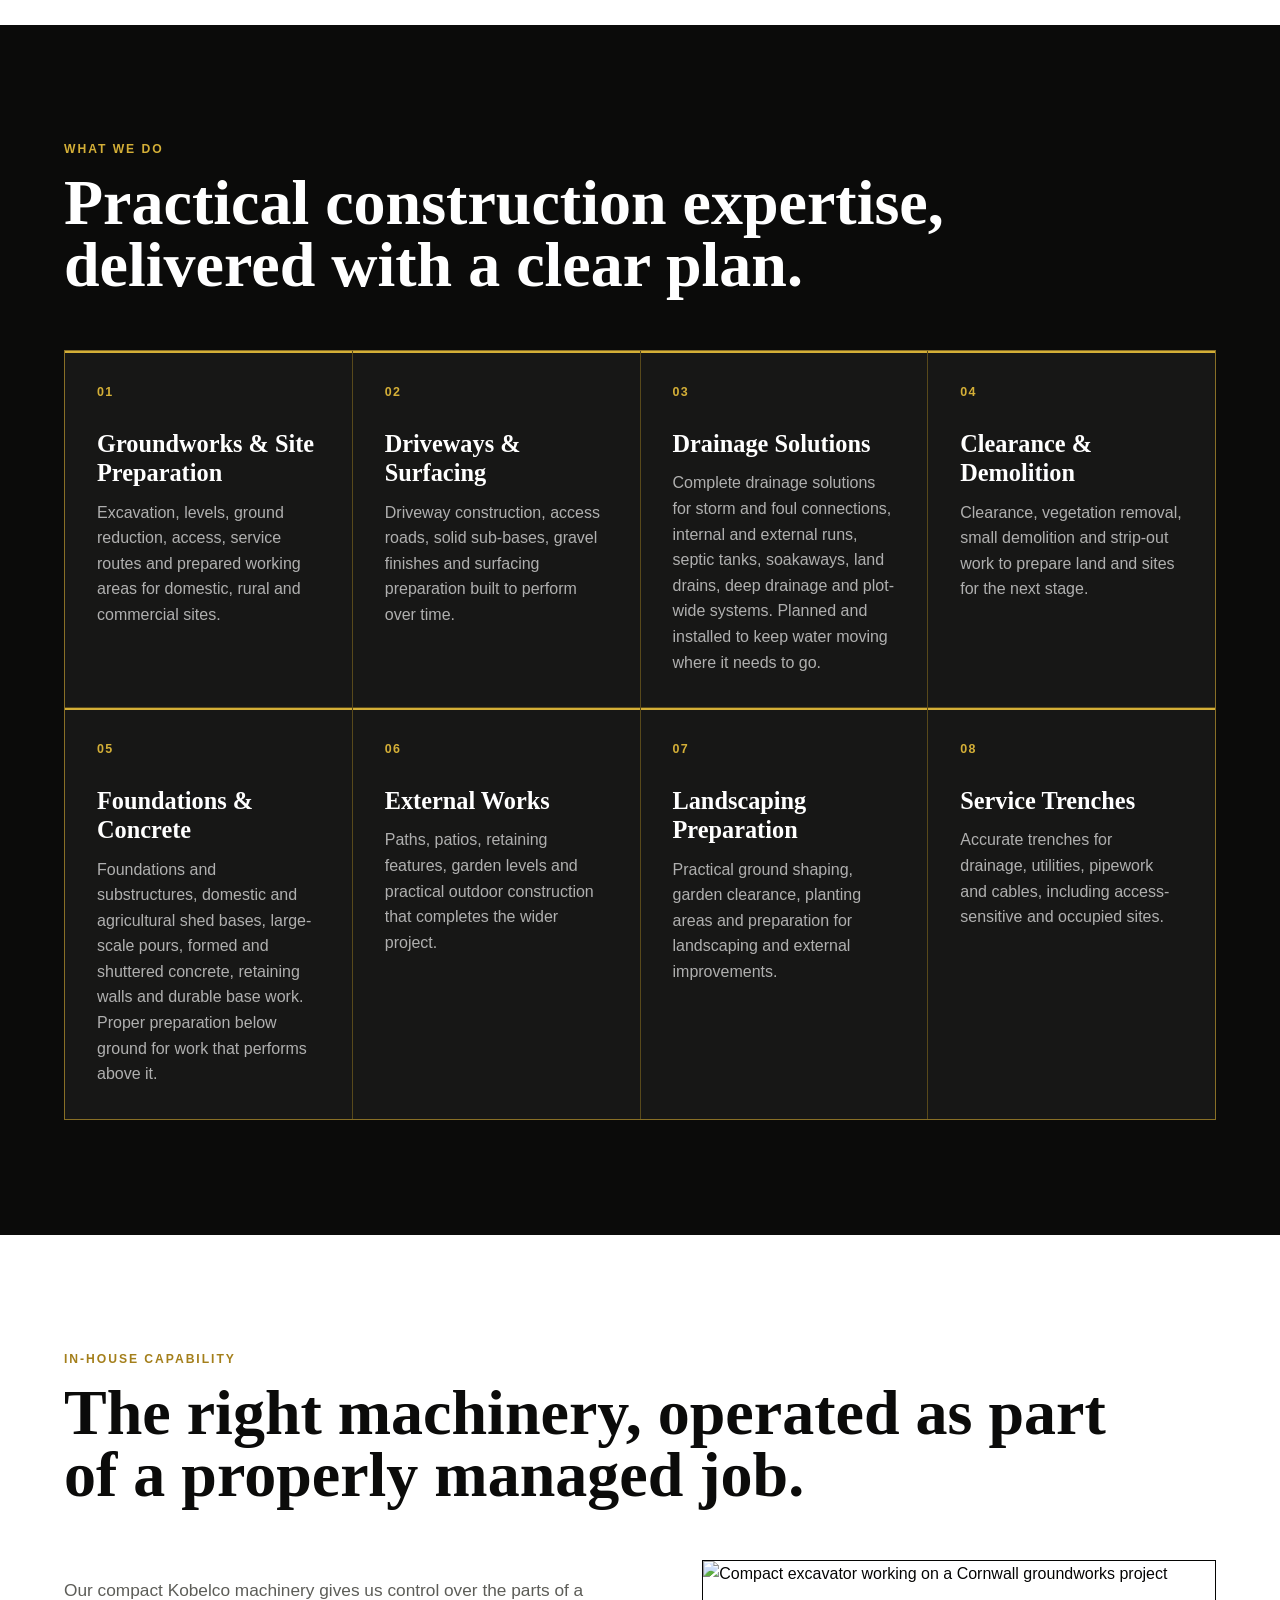
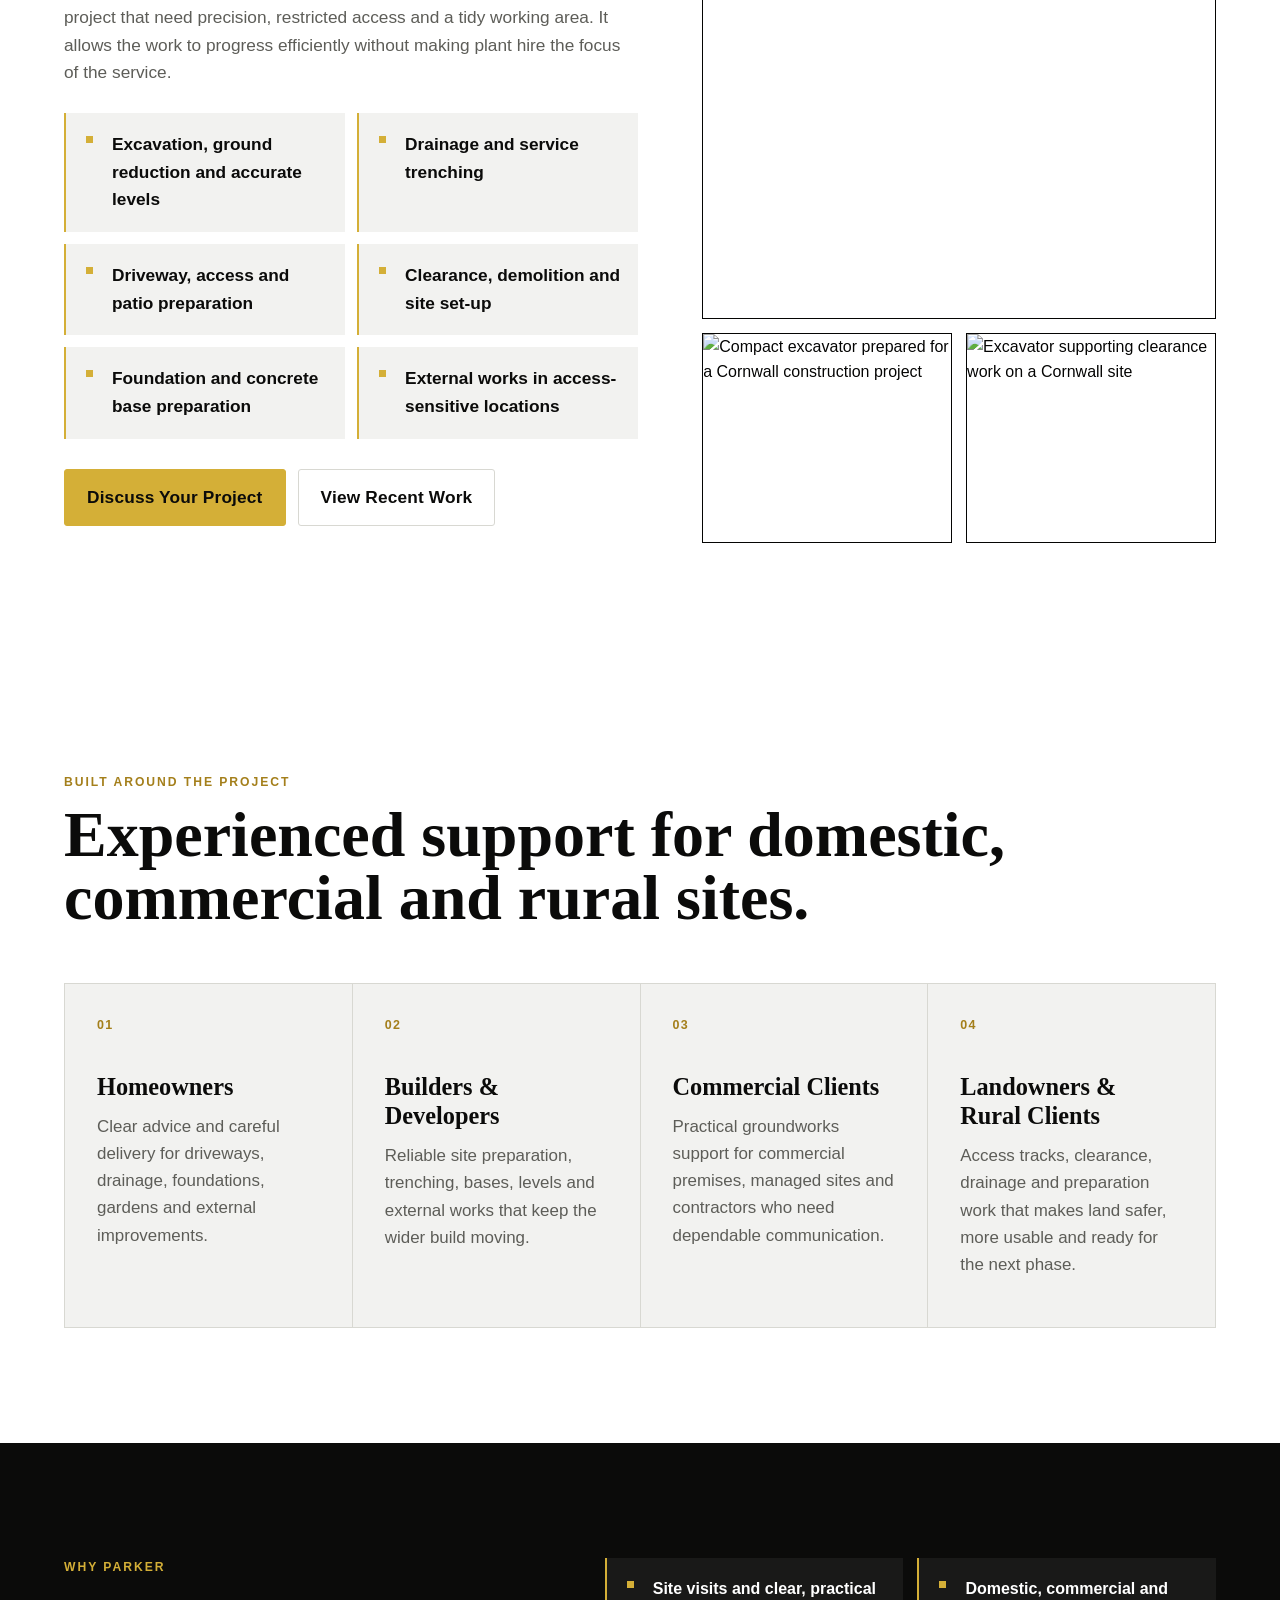
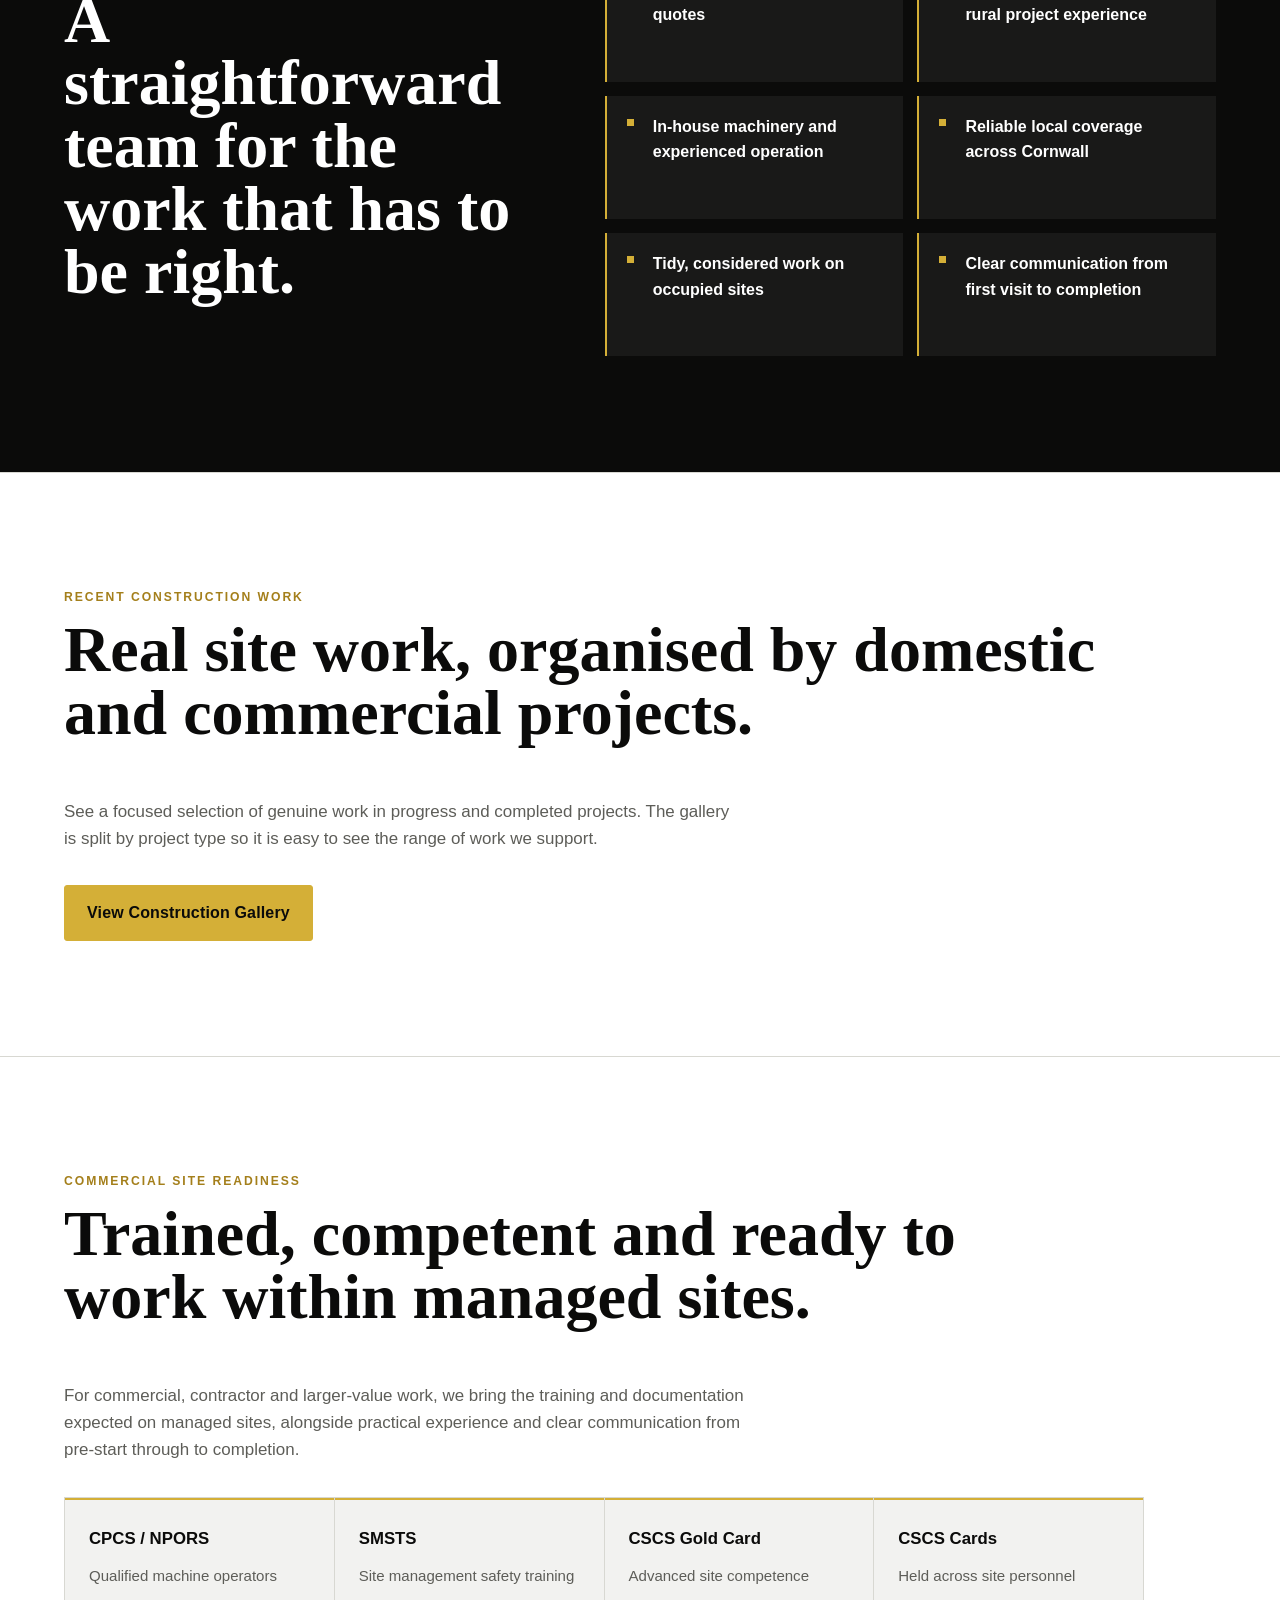
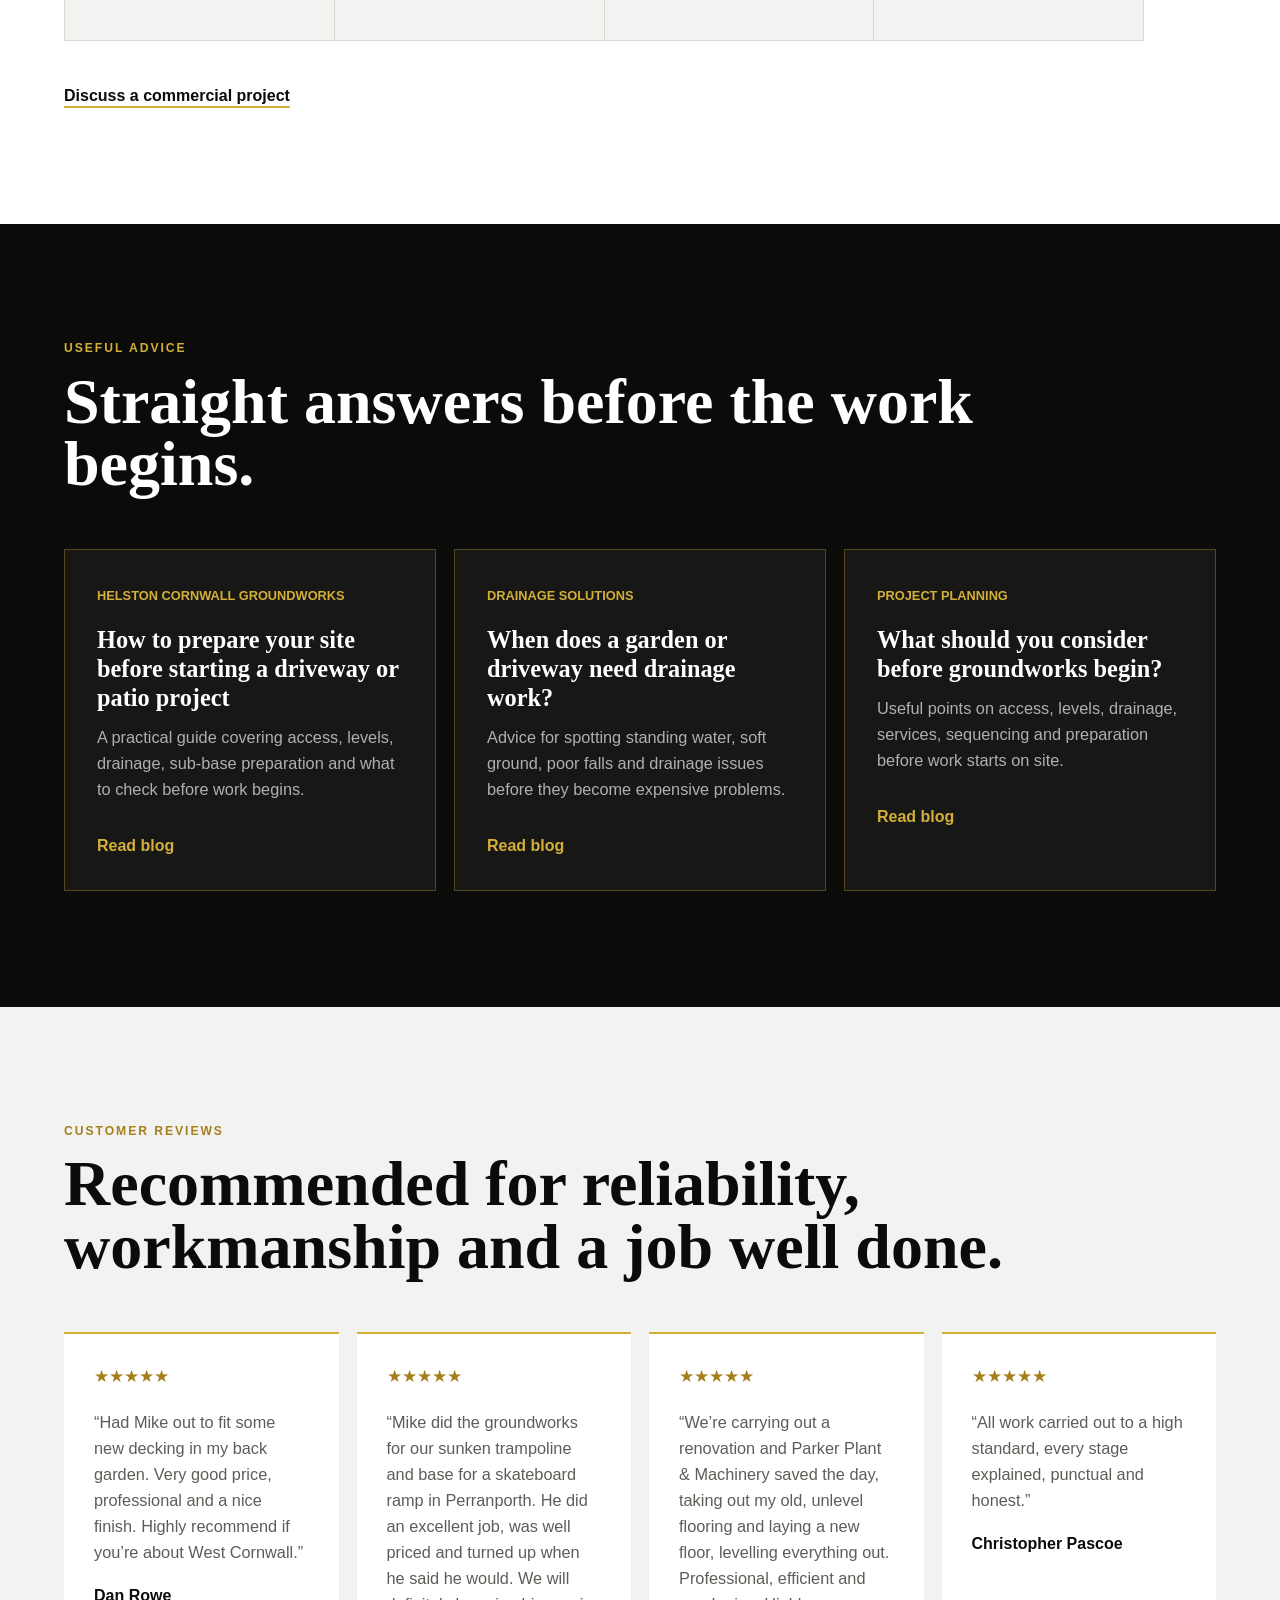
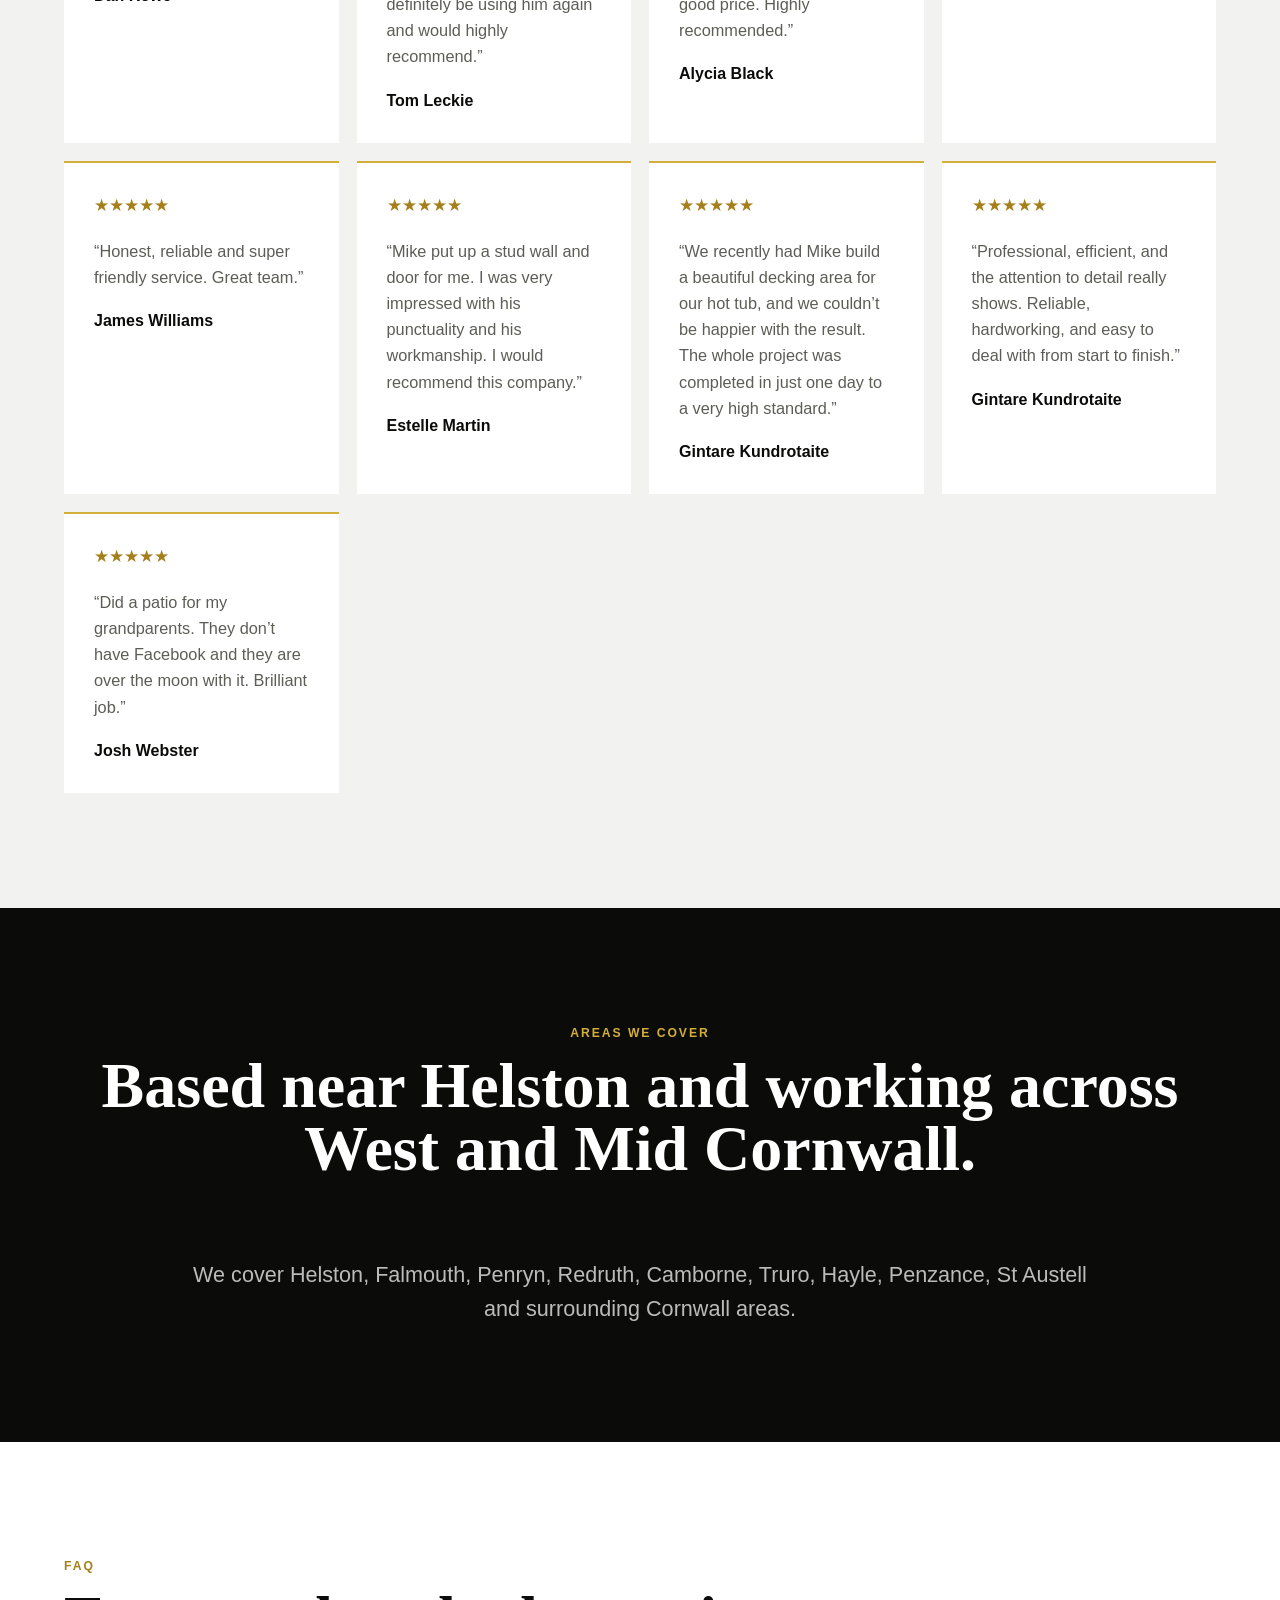
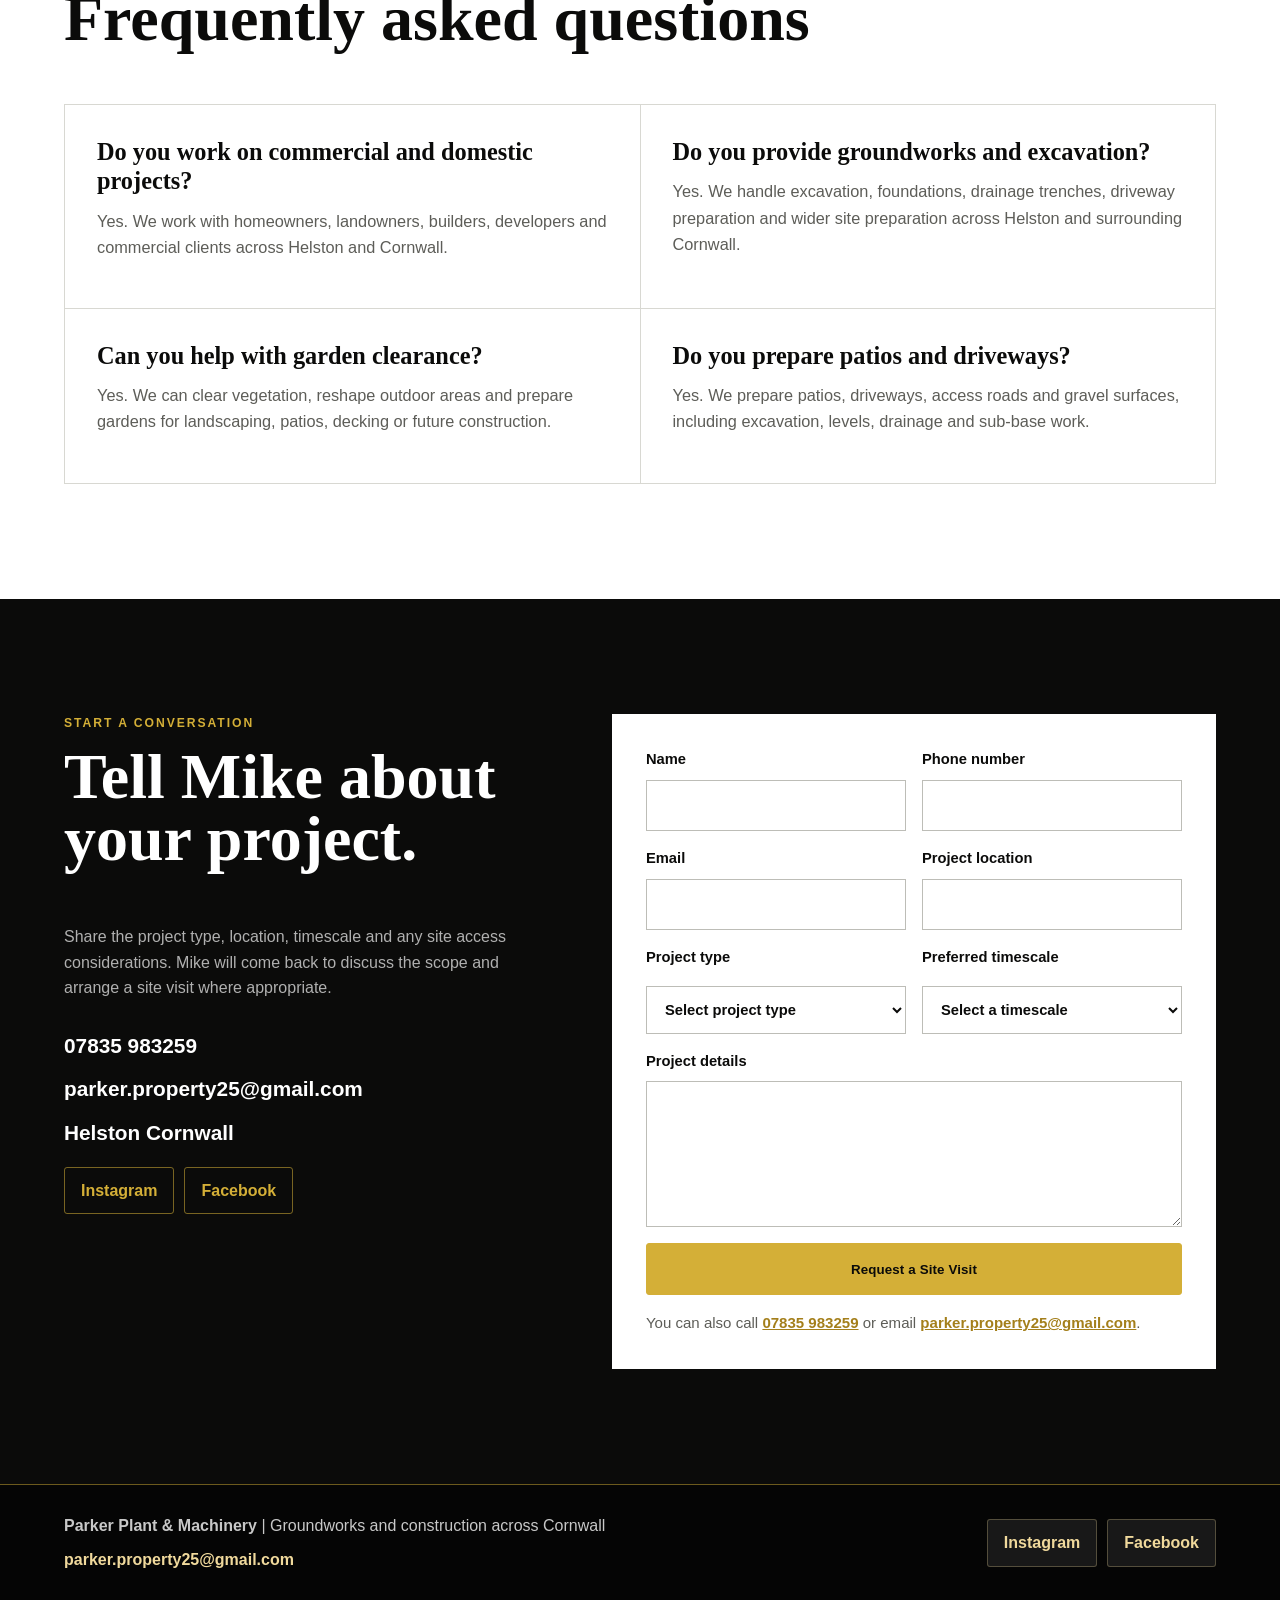
==== commit e887f37b: "Add latest customer reviews" ====
--- a/index.html
+++ b/index.html
@@ -344,6 +344,30 @@
   <div class="review-grid">
     <article>
       <span class="stars">★★★★★</span>
+      <p>“Had Mike out to fit some new decking in my back garden. Very good price, professional and a nice finish. Highly recommend if you’re about West Cornwall.”</p>
+      <strong>Dan Rowe</strong>
+    </article>
+
+    <article>
+      <span class="stars">★★★★★</span>
+      <p>“Mike did the groundworks for our sunken trampoline and base for a skateboard ramp in Perranporth. He did an excellent job, was well priced and turned up when he said he would. We will definitely be using him again and would highly recommend.”</p>
+      <strong>Tom Leckie</strong>
+    </article>
+
+    <article>
+      <span class="stars">★★★★★</span>
+      <p>“We’re carrying out a renovation and Parker Plant &amp; Machinery saved the day, taking out my old, unlevel flooring and laying a new floor, levelling everything out. Professional, efficient and good price. Highly recommended.”</p>
+      <strong>Alycia Black</strong>
+    </article>
+
+    <article>
+      <span class="stars">★★★★★</span>
+      <p>“All work carried out to a high standard, every stage explained, punctual and honest.”</p>
+      <strong>Christopher Pascoe</strong>
+    </article>
+
+    <article>
+      <span class="stars">★★★★★</span>
       <p>“Honest, reliable and super friendly service. Great team.”</p>
       <strong>James Williams</strong>
     </article>
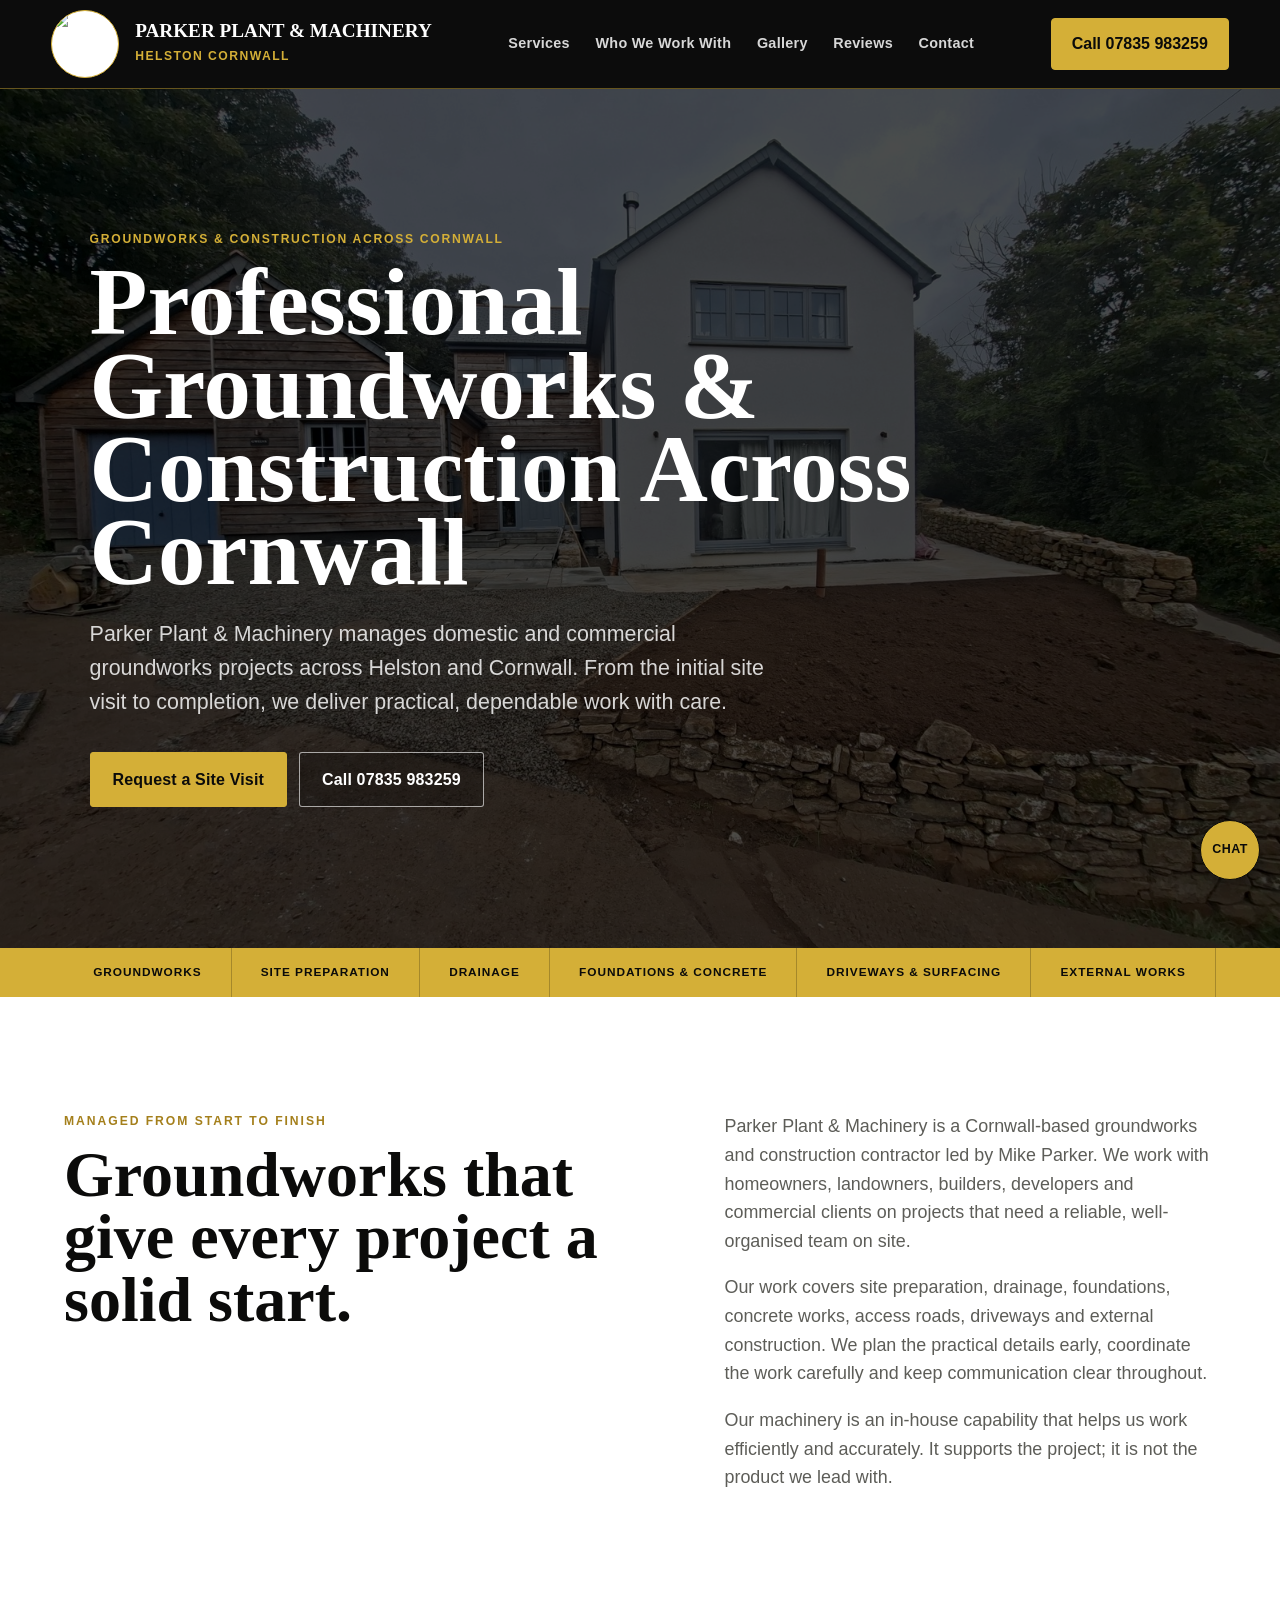
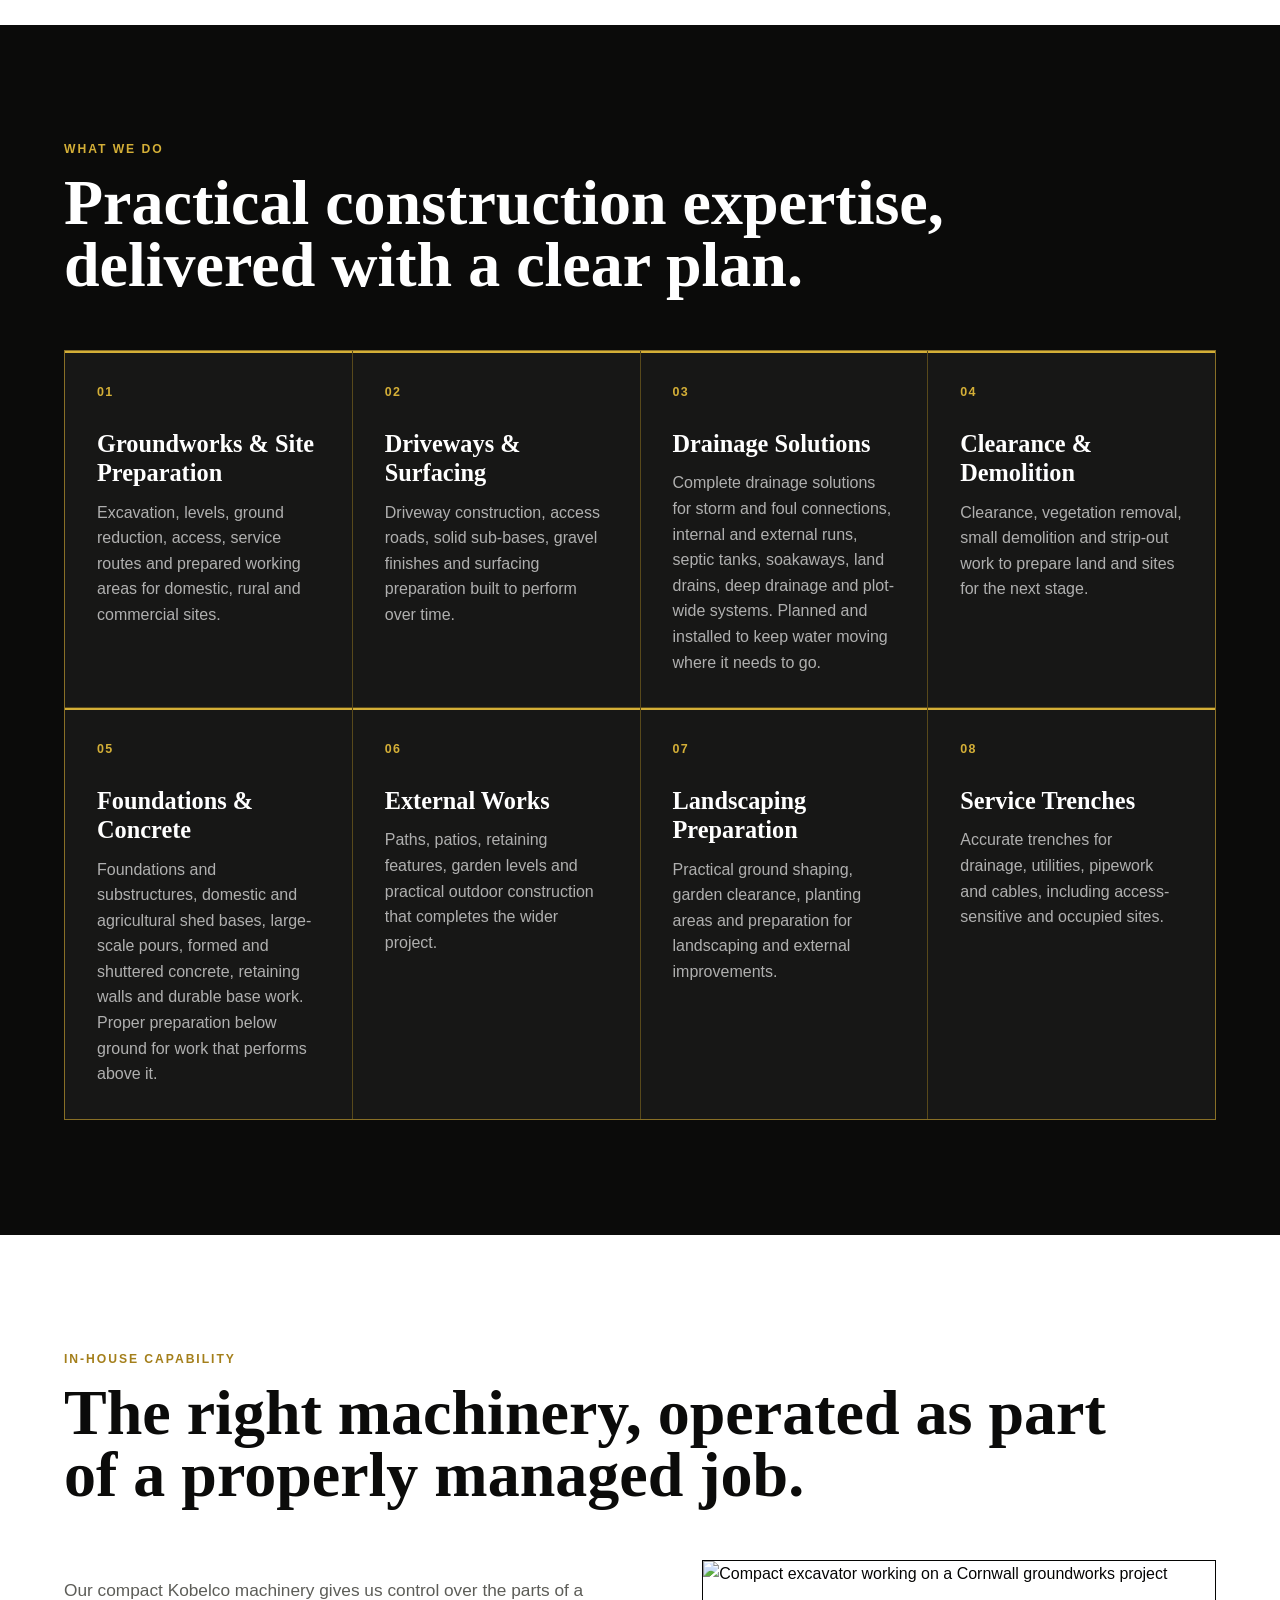
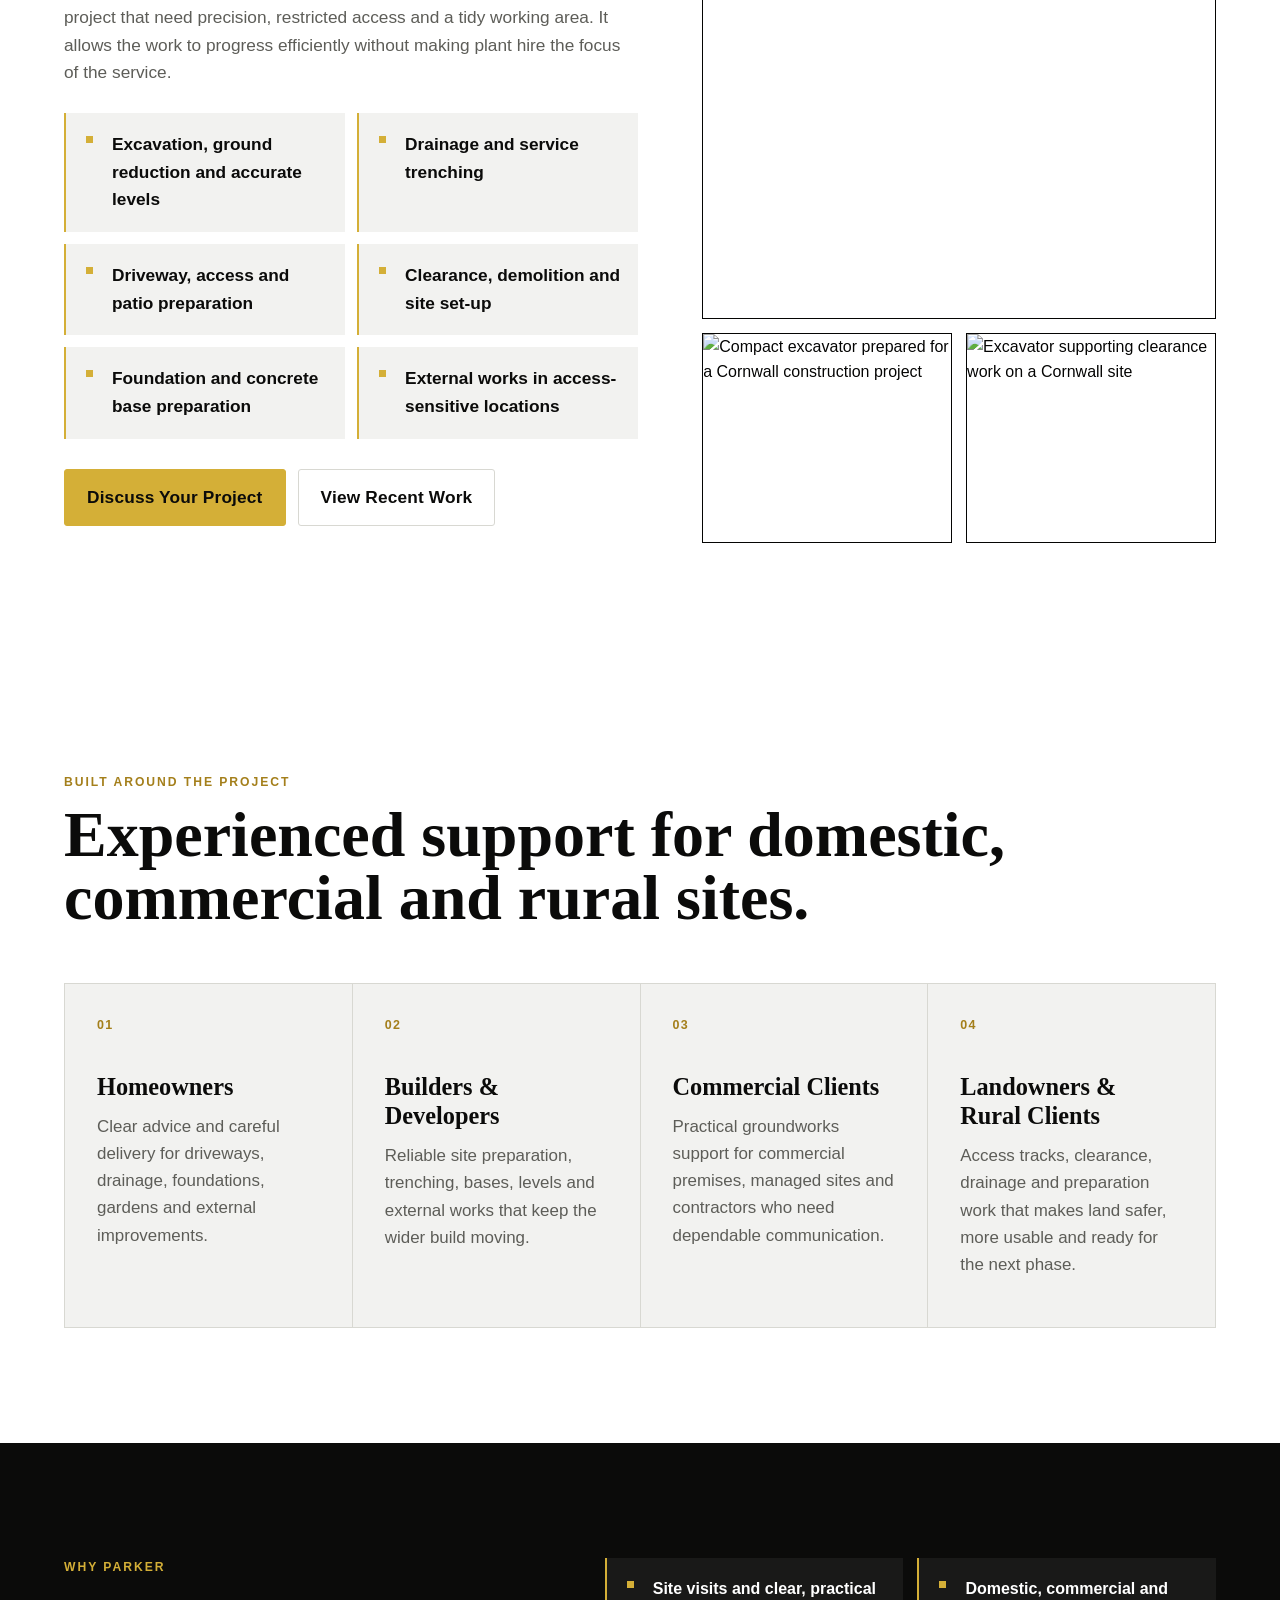
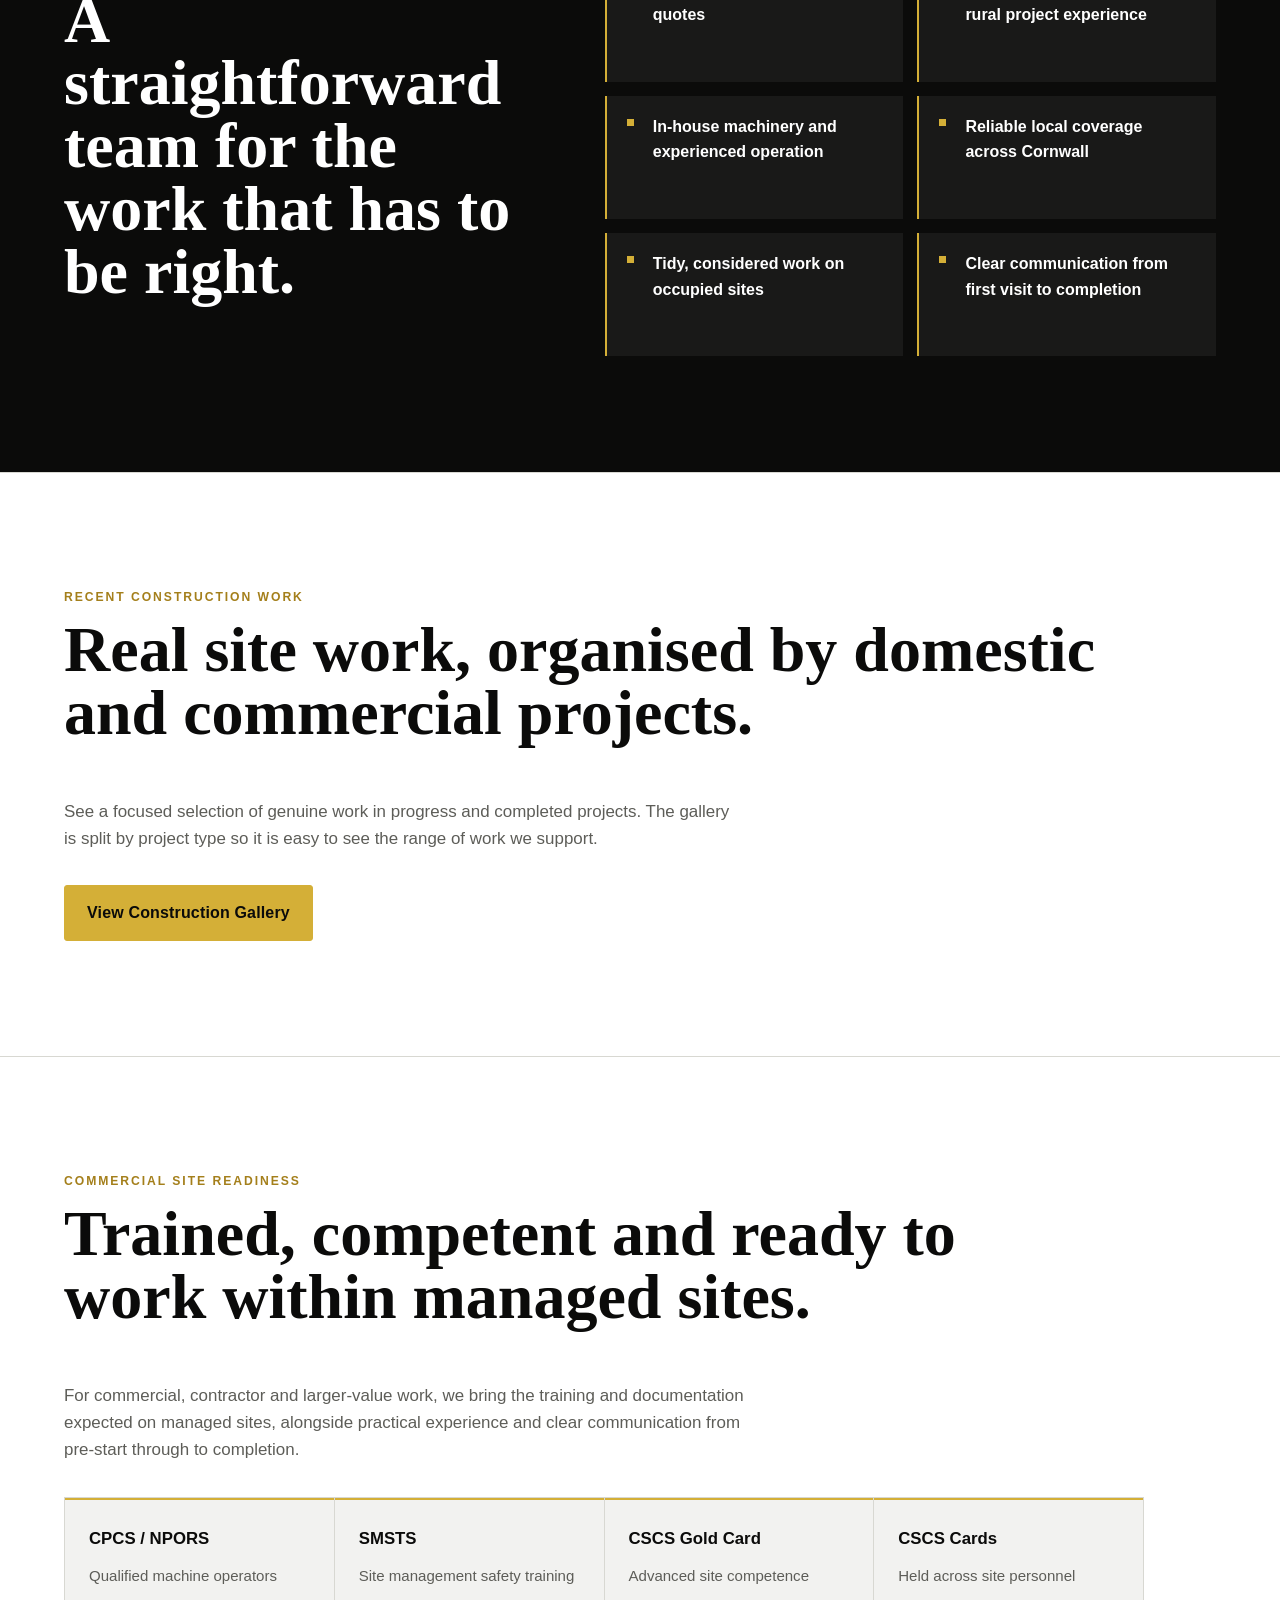
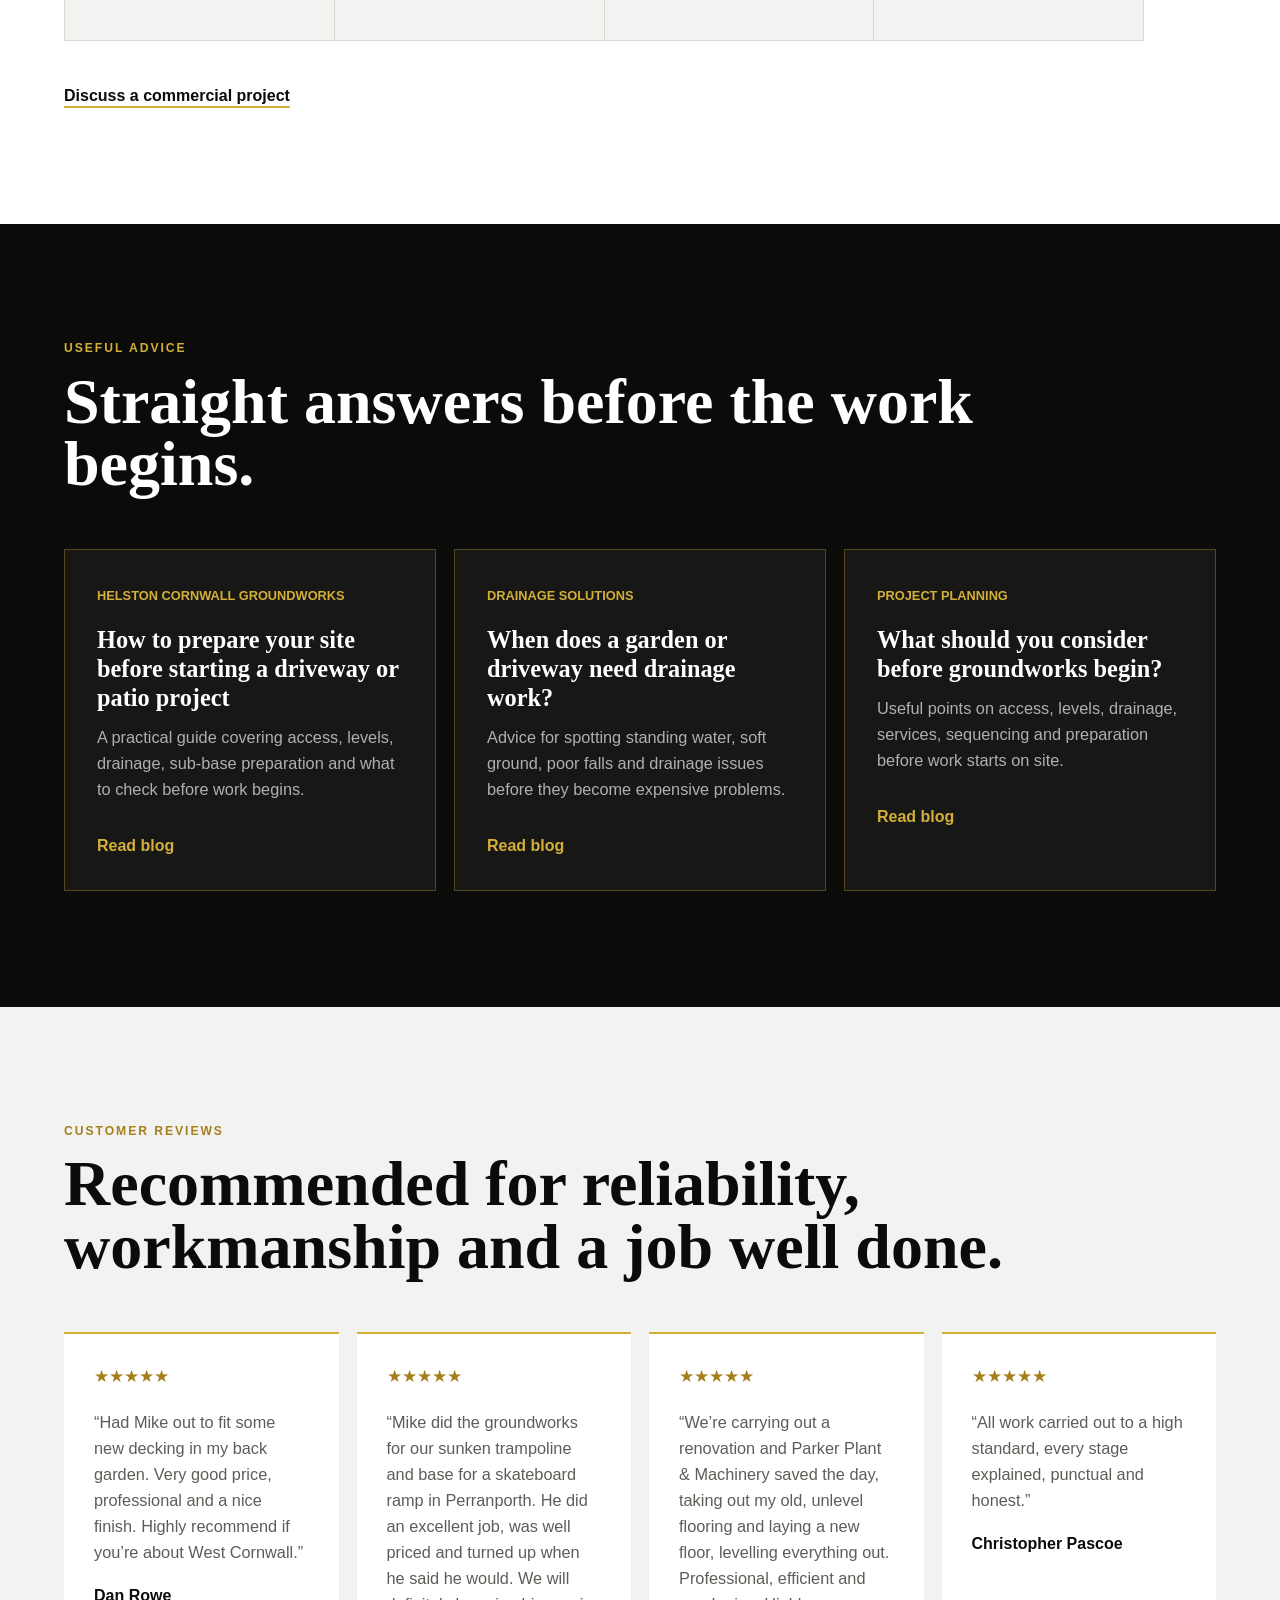
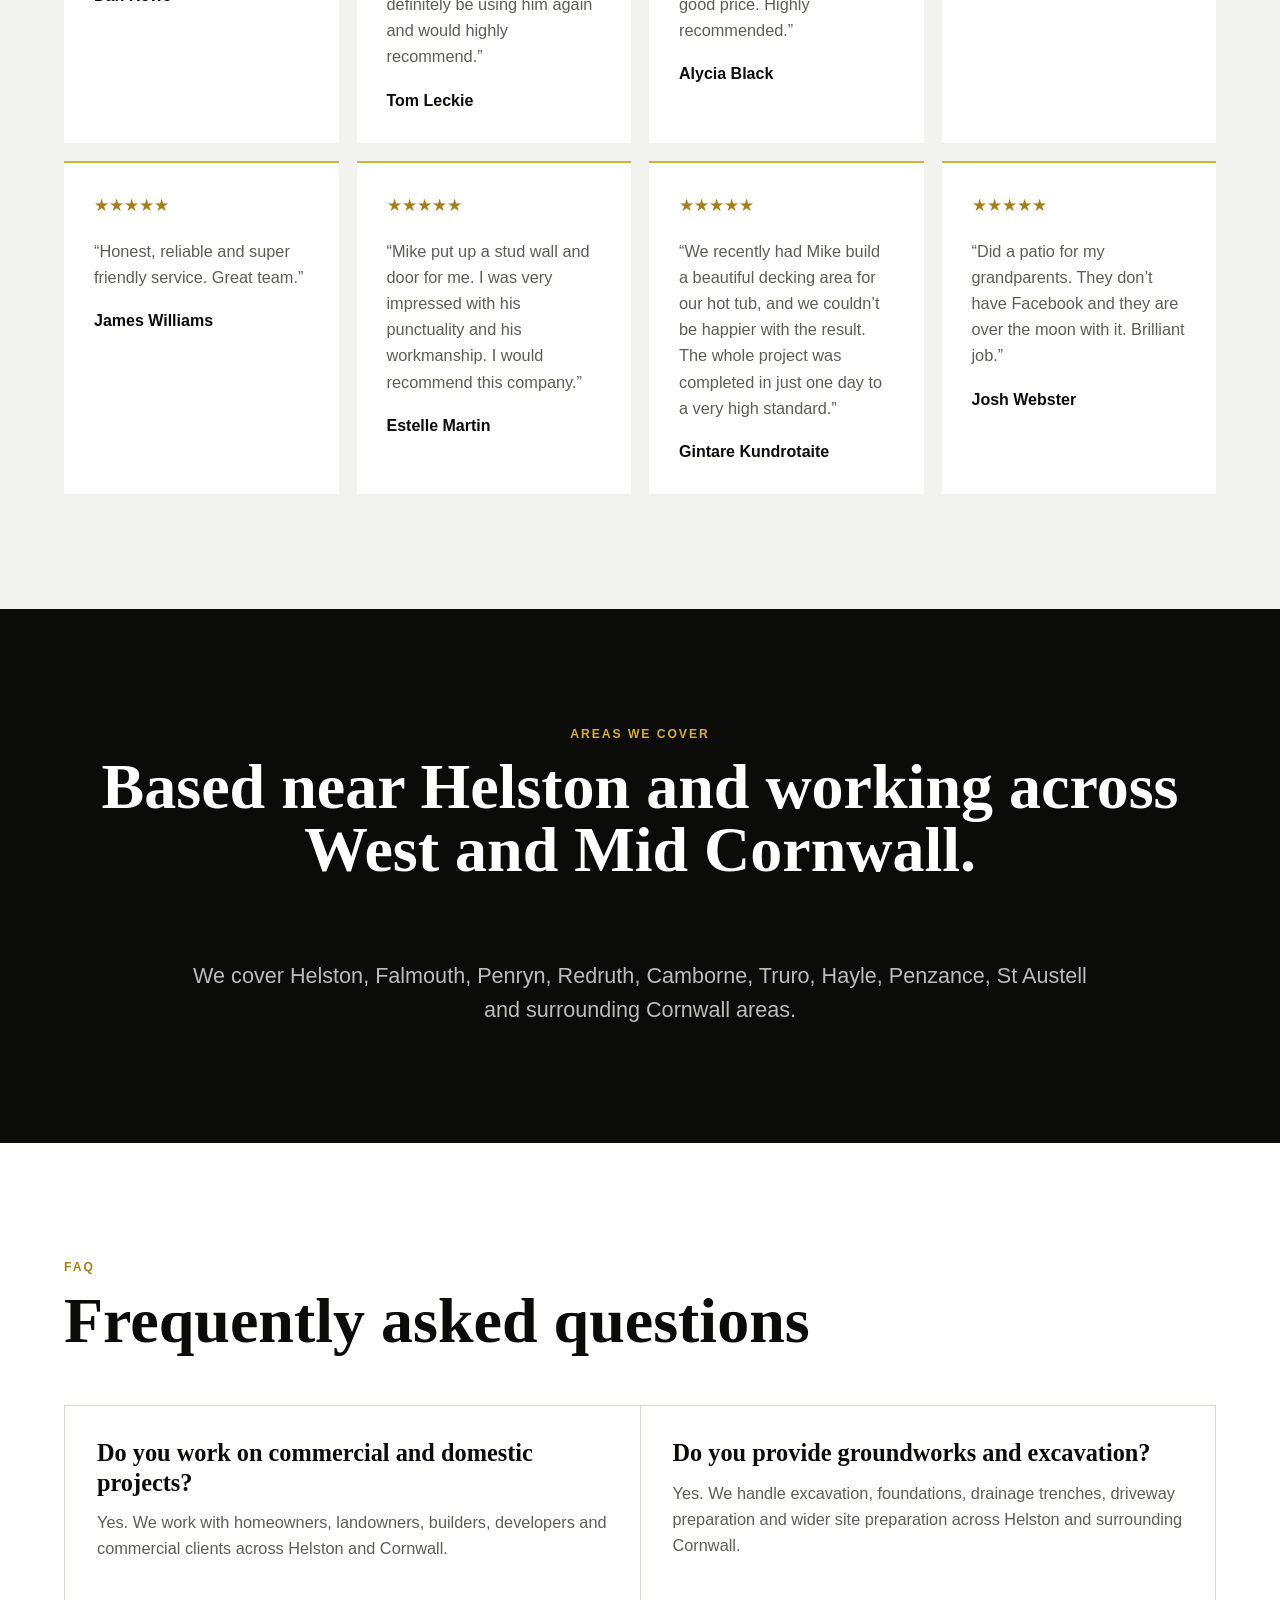
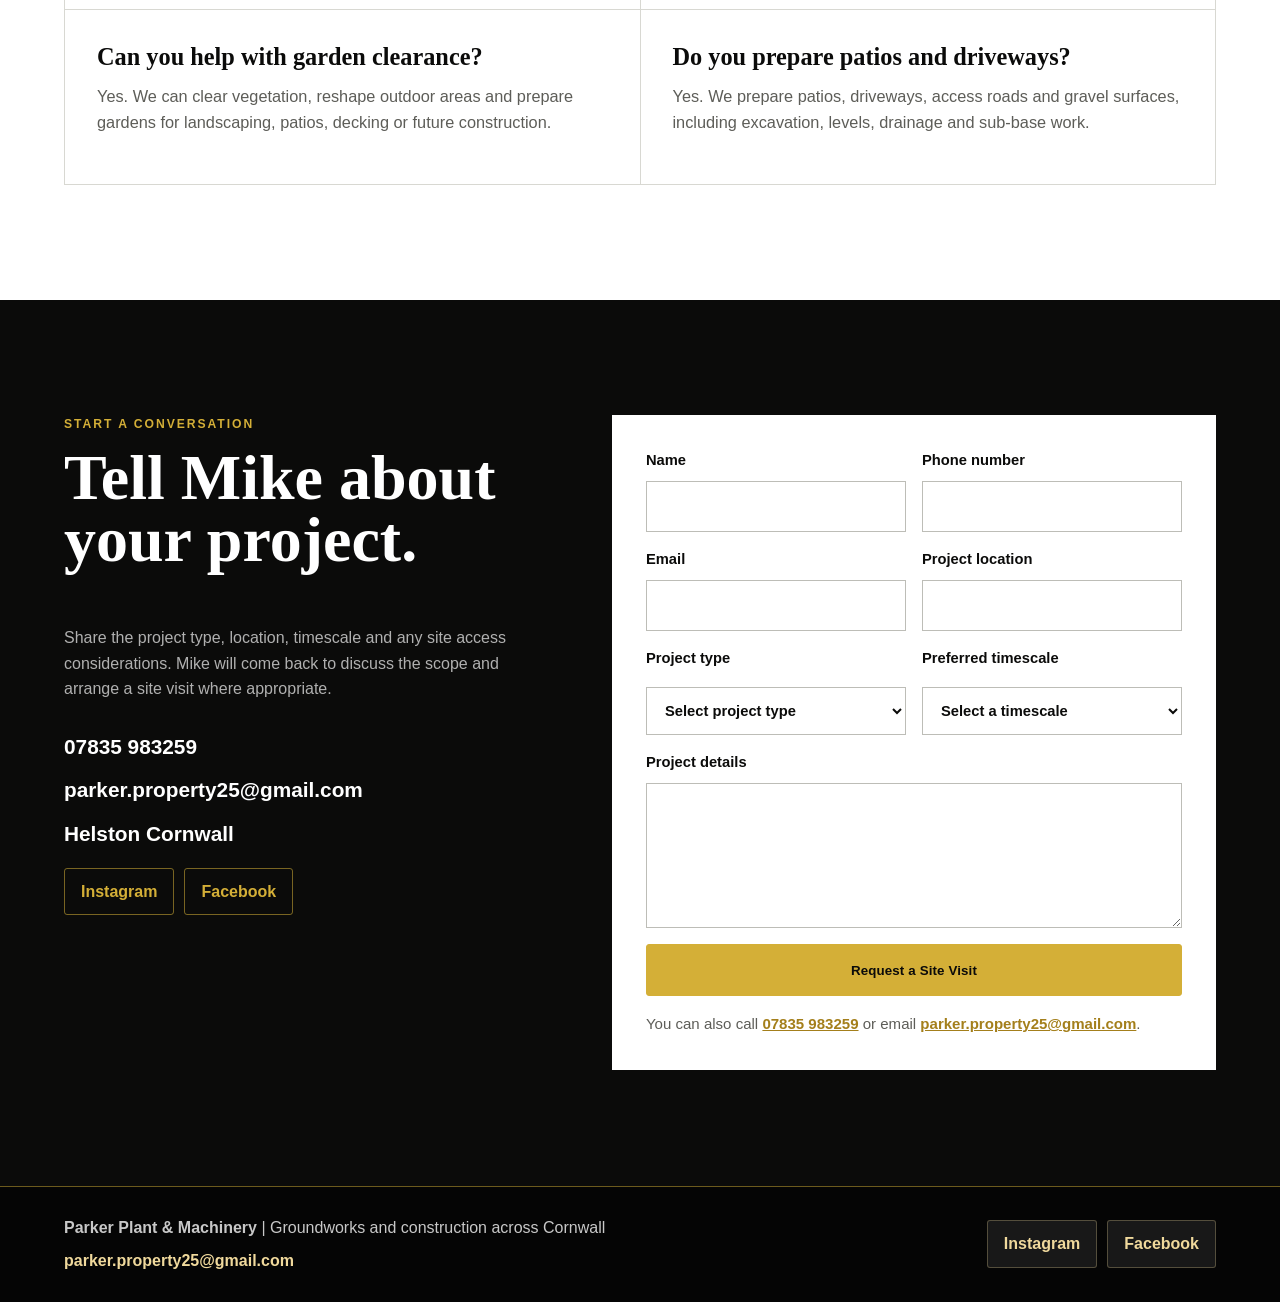
==== commit dda5f2cc: "Remove duplicate customer review" ====
--- a/index.html
+++ b/index.html
@@ -386,12 +386,6 @@
 
     <article>
       <span class="stars">★★★★★</span>
-      <p>“Professional, efficient, and the attention to detail really shows. Reliable, hardworking, and easy to deal with from start to finish.”</p>
-      <strong>Gintare Kundrotaite</strong>
-    </article>
-
-    <article>
-      <span class="stars">★★★★★</span>
       <p>“Did a patio for my grandparents. They don’t have Facebook and they are over the moon with it. Brilliant job.”</p>
       <strong>Josh Webster</strong>
     </article>
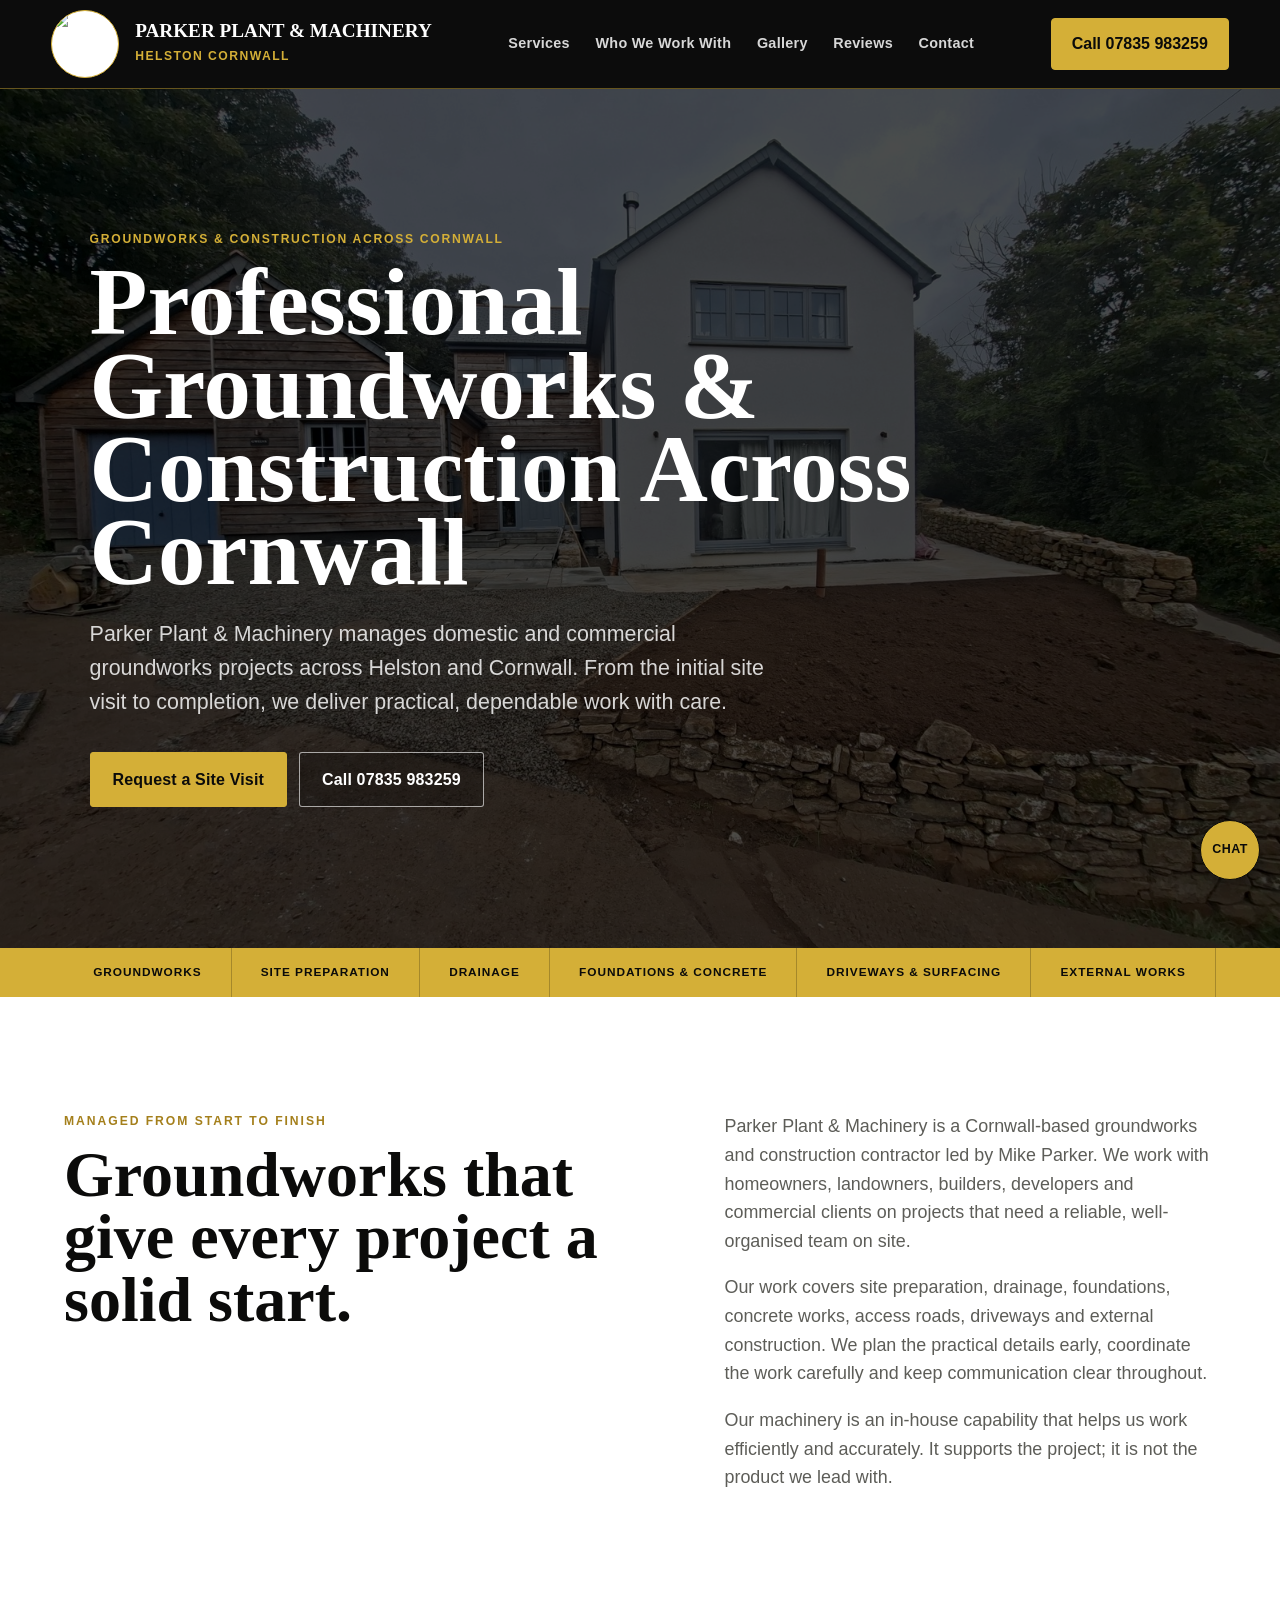
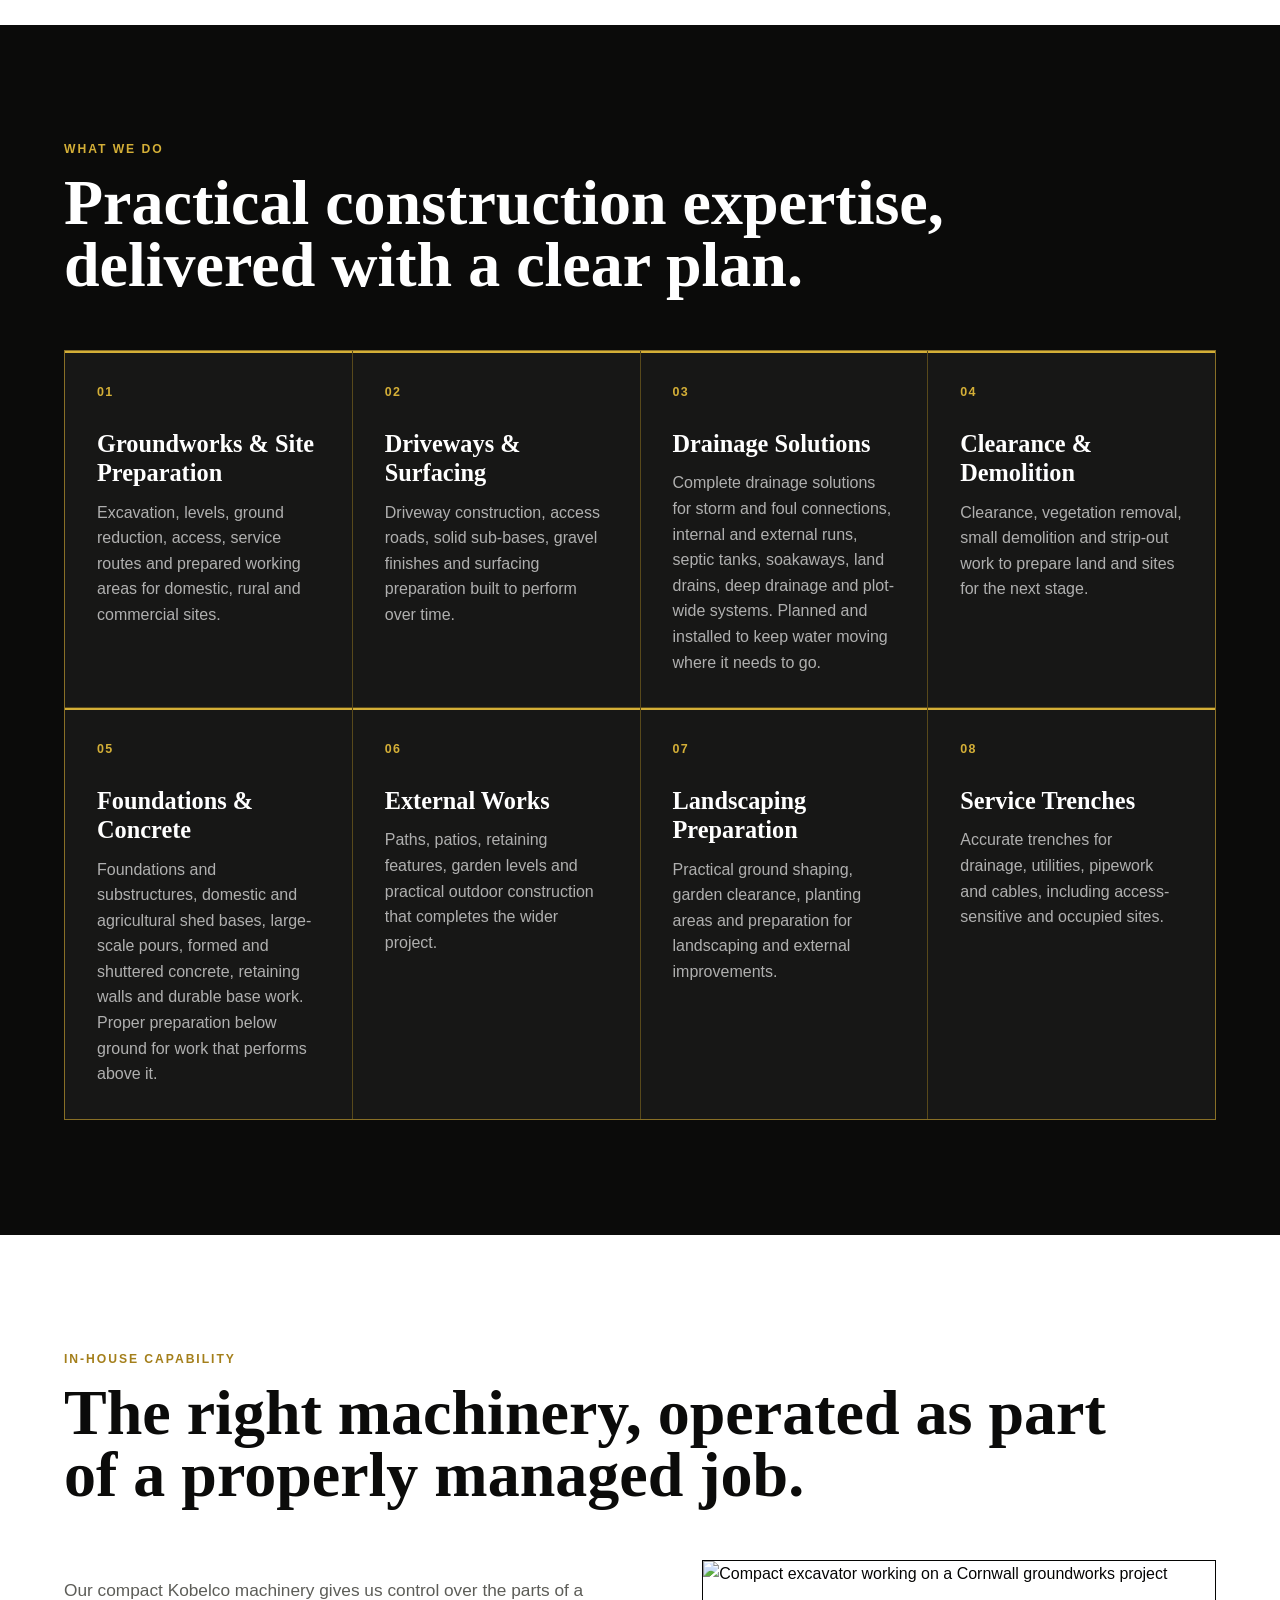
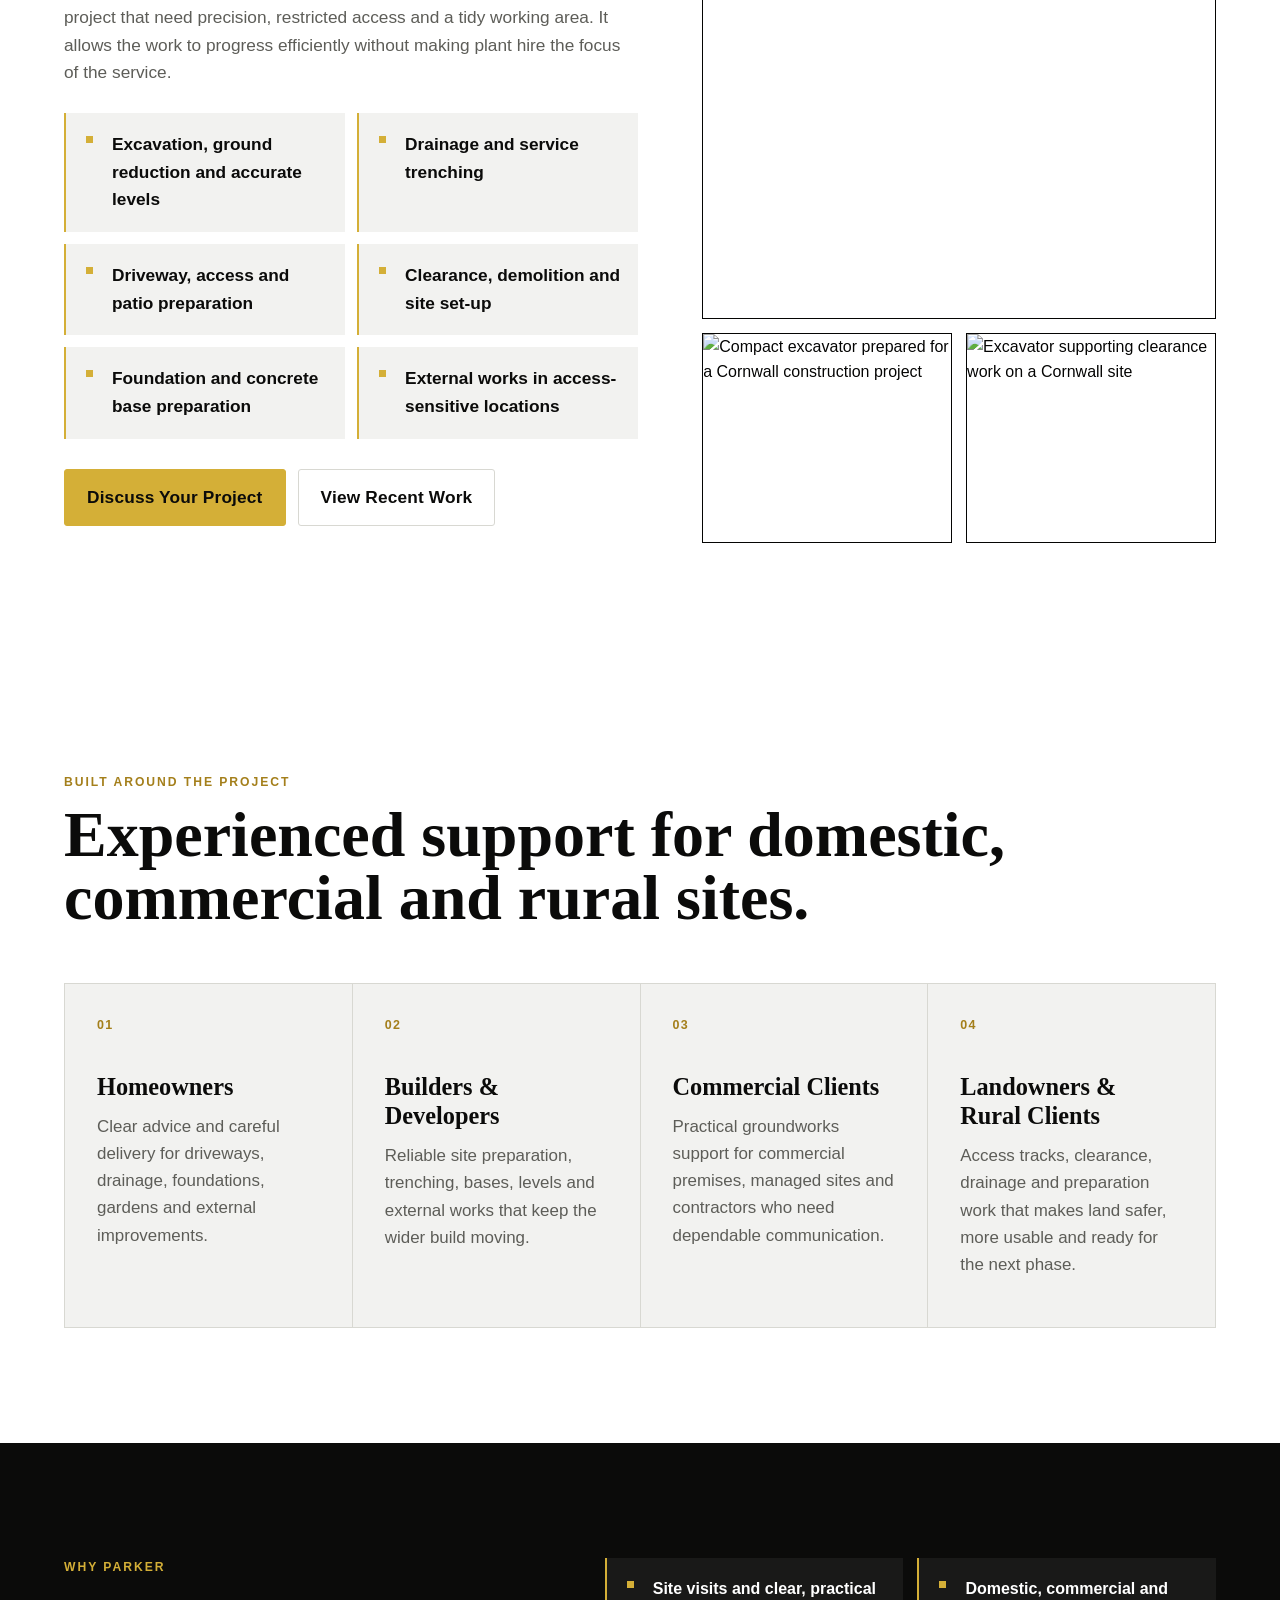
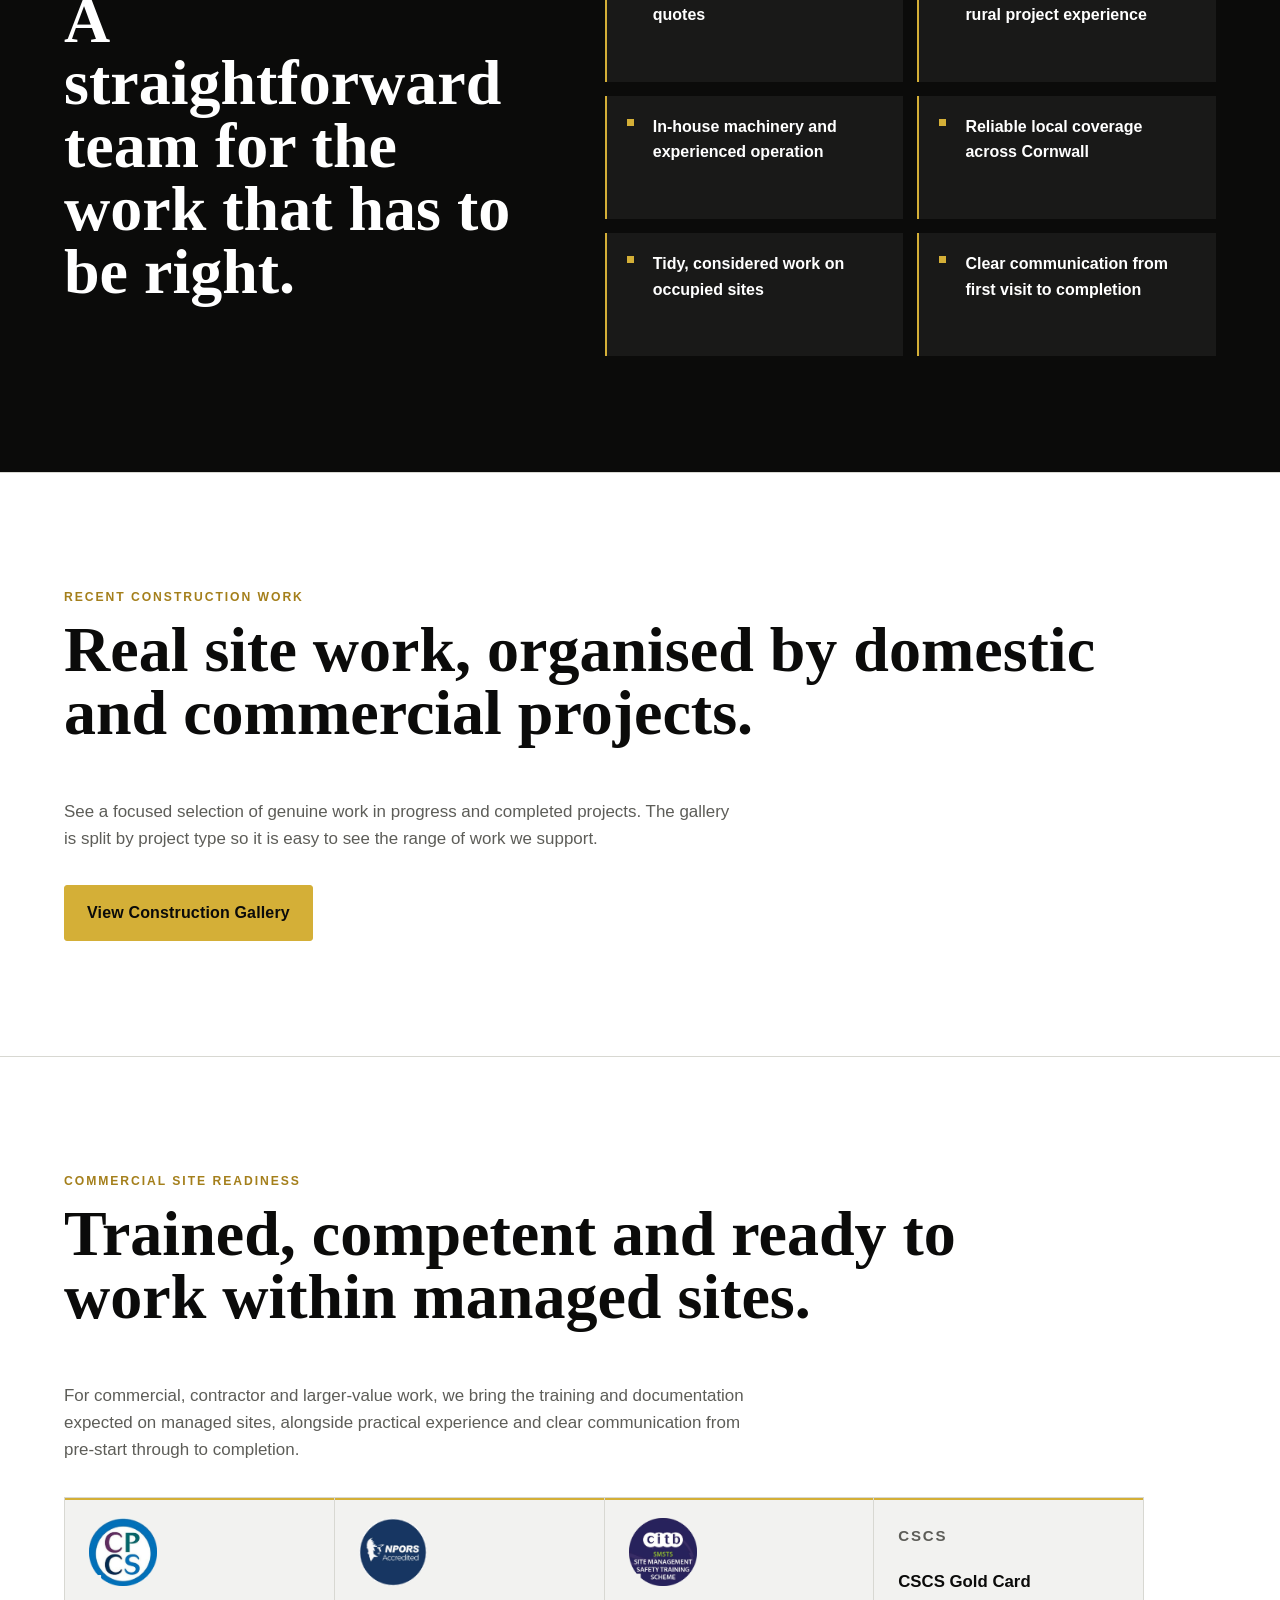
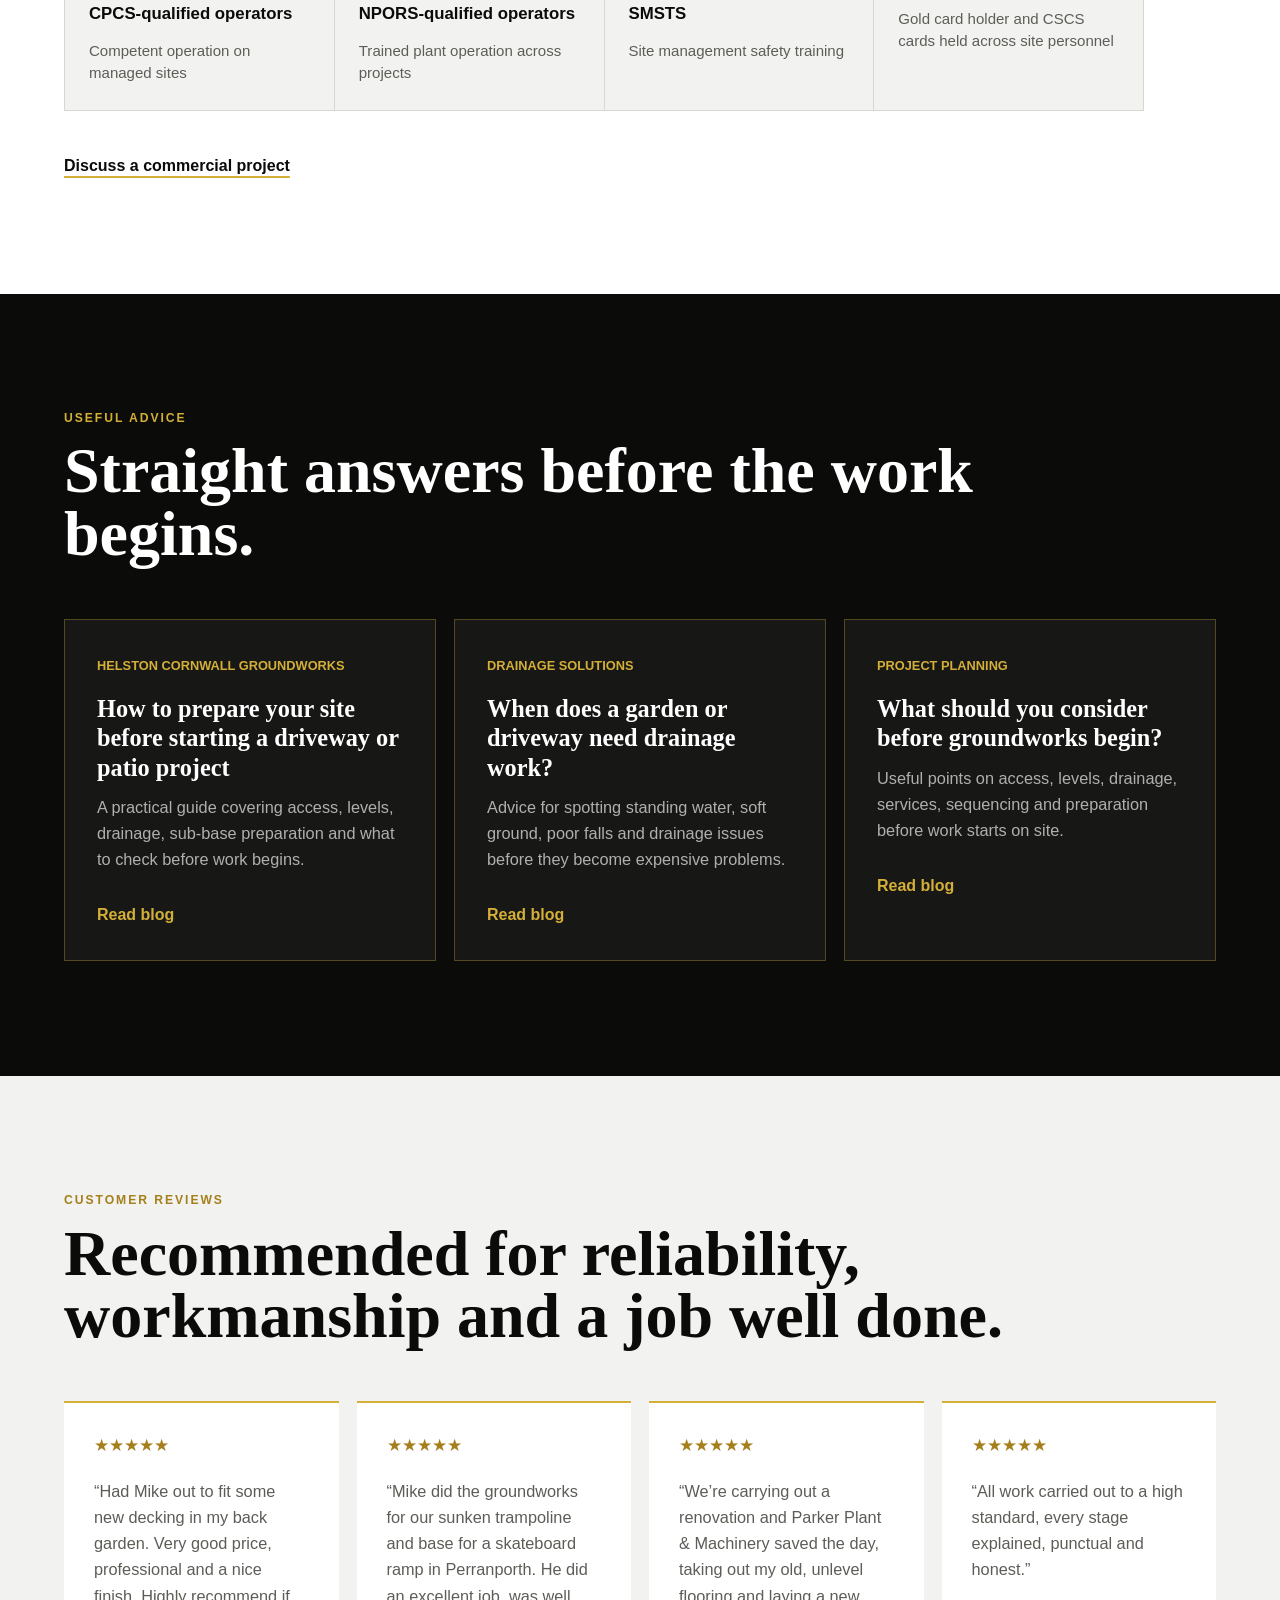
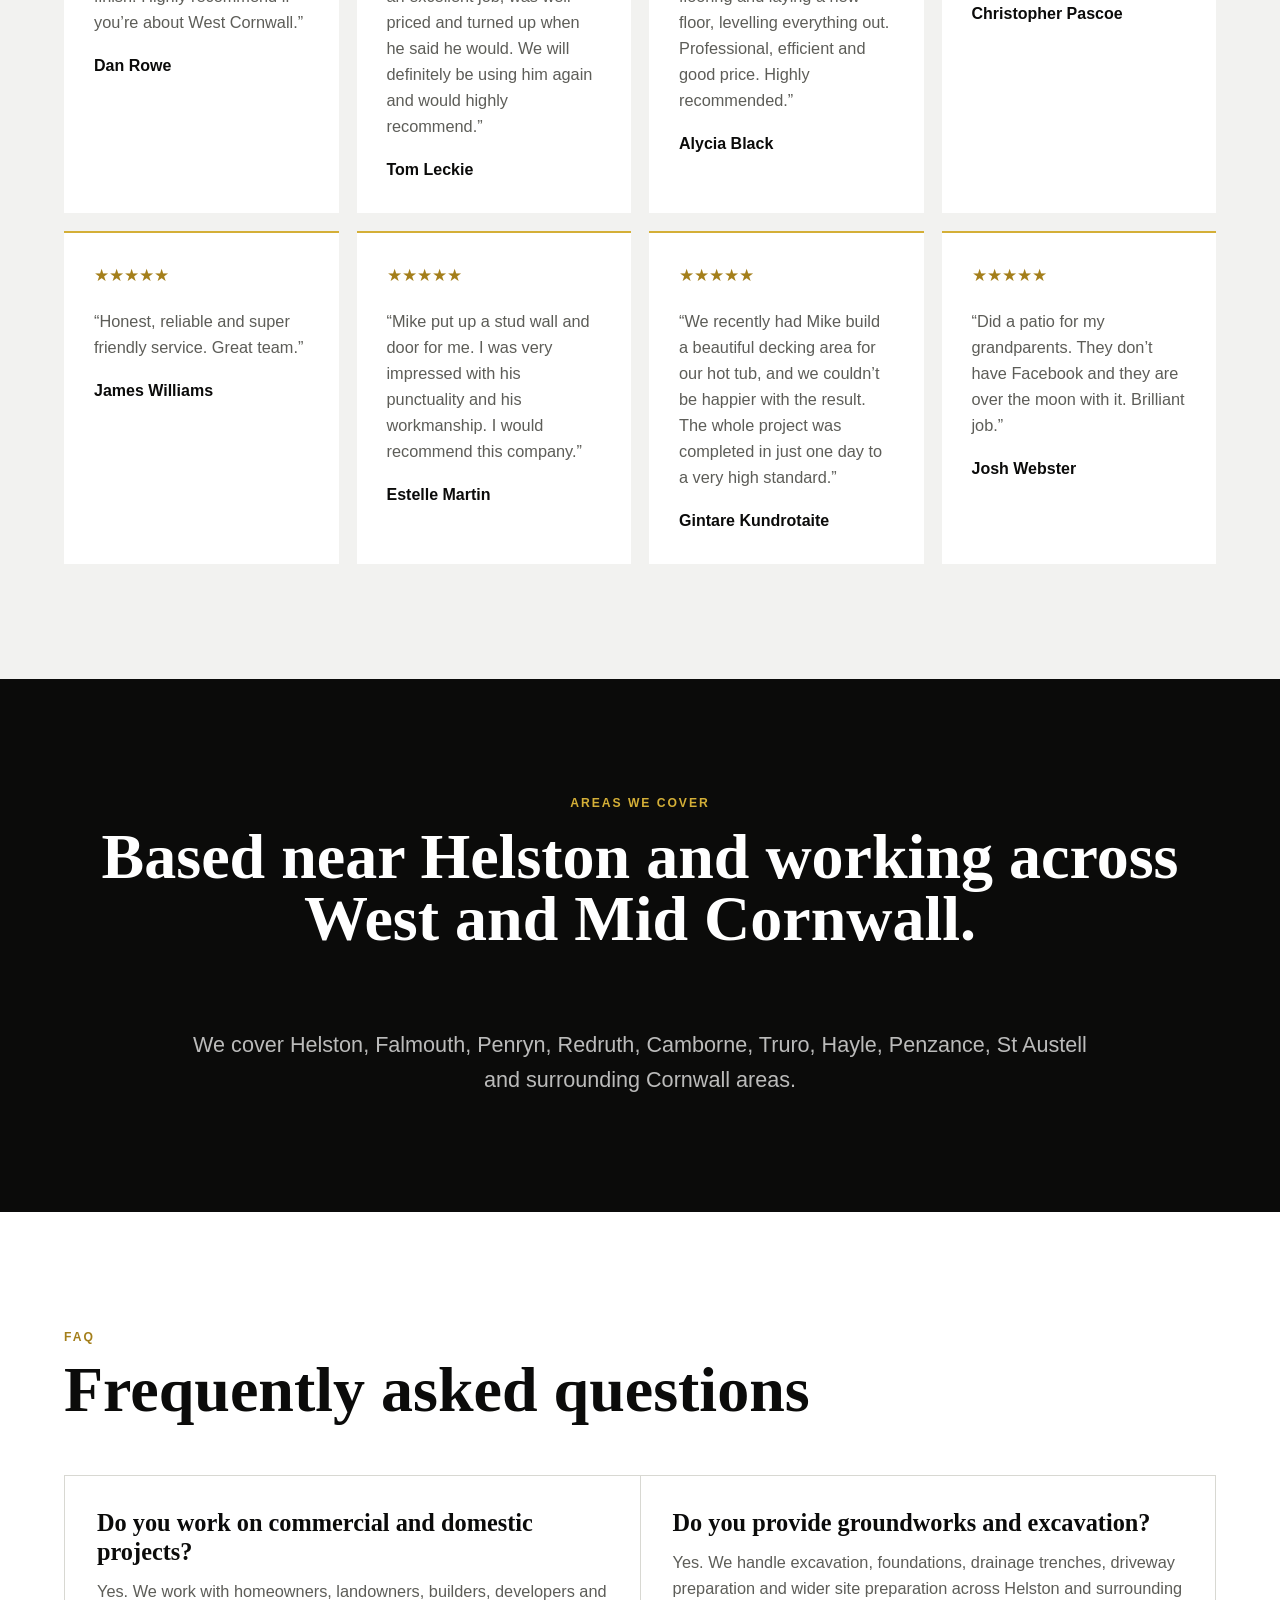
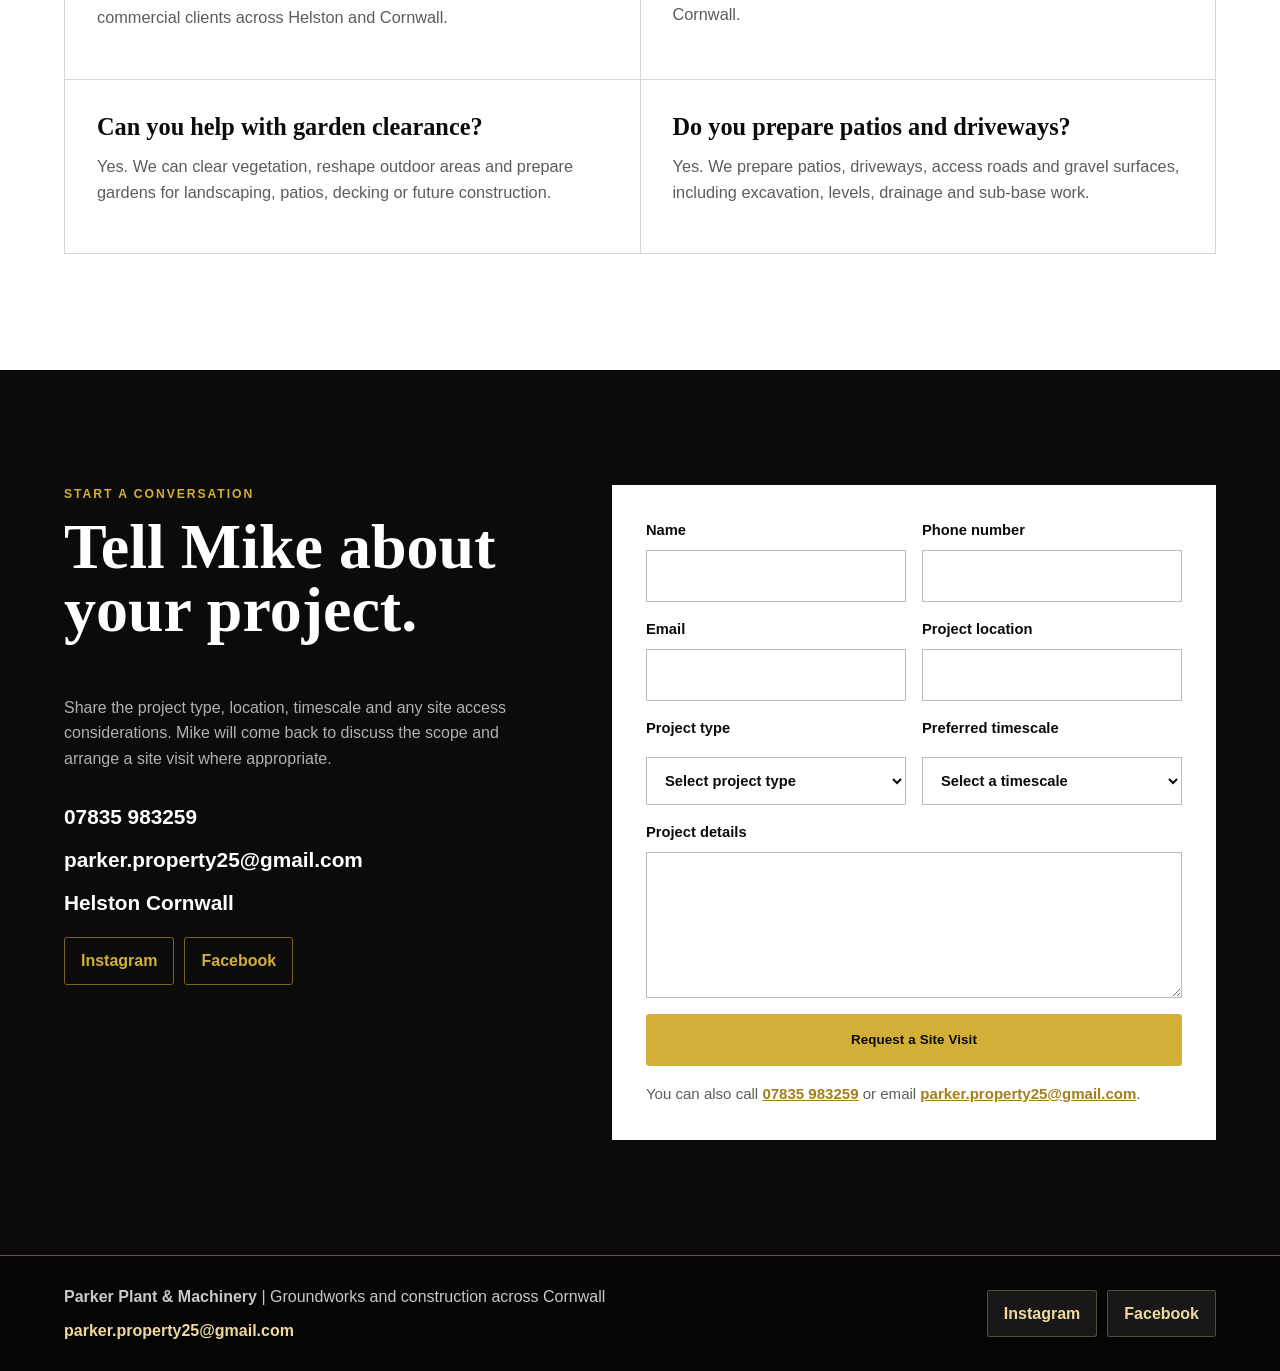
==== commit dfd0aaa5: "Add qualification badges to site readiness section" ====
--- a/index.html
+++ b/index.html
@@ -80,7 +80,7 @@
     }
     </script>
    <link rel="preload" as="image" href="assets/gallery/domestic/20260911_094154.jpg">
-    <link rel="stylesheet" href="styles.css?v=20260930">
+    <link rel="stylesheet" href="styles.css?v=20260930-mobile">
   </head>
 
   <body>
@@ -297,10 +297,19 @@
   </div>
   <p>For commercial, contractor and larger-value work, we bring the training and documentation expected on managed sites, alongside practical experience and clear communication from pre-start through to completion.</p>
   <div class="credentials-grid" aria-label="Qualifications and site safety credentials">
-    <article><strong>CPCS / NPORS</strong><span>Qualified machine operators</span></article>
-    <article><strong>SMSTS</strong><span>Site management safety training</span></article>
-    <article><strong>CSCS Gold Card</strong><span>Advanced site competence</span></article>
-    <article><strong>CSCS Cards</strong><span>Held across site personnel</span></article>
+    <article>
+      <img class="credential-mark" src="assets/qualifications/cpcs.png" alt="CPCS qualification mark" loading="lazy">
+      <strong>CPCS-qualified operators</strong><span>Competent operation on managed sites</span>
+    </article>
+    <article>
+      <img class="credential-mark" src="assets/qualifications/npors.png" alt="NPORS Accredited mark" loading="lazy">
+      <strong>NPORS-qualified operators</strong><span>Trained plant operation across projects</span>
+    </article>
+    <article>
+      <img class="credential-mark" src="assets/qualifications/smsts.png" alt="CITB SMSTS qualification mark" loading="lazy">
+      <strong>SMSTS</strong><span>Site management safety training</span>
+    </article>
+    <article class="credential-cscs"><span class="credential-code" aria-hidden="true">CSCS</span><strong>CSCS Gold Card</strong><span>Gold card holder and CSCS cards held across site personnel</span></article>
   </div>
   <a class="text-link" href="#contact">Discuss a commercial project</a>
 </section>
--- a/styles.css
+++ b/styles.css
@@ -1642,7 +1642,9 @@
   }
 
   .hero::after {
-    background: rgba(0, 0, 0, 0.7);
+    background:
+      linear-gradient(180deg, rgba(0, 0, 0, 0.28) 0%, rgba(0, 0, 0, 0.56) 45%, rgba(0, 0, 0, 0.8) 100%),
+      linear-gradient(90deg, rgba(0, 0, 0, 0.58) 0%, rgba(0, 0, 0, 0.16) 100%);
   }
 
   .hero h1 {
@@ -1656,7 +1658,9 @@
   }
 
   .hero-photo {
-    object-position: center;
+    height: 100%;
+    object-fit: cover;
+    object-position: 58% center;
   }
 
   .trust-strip {
@@ -1739,10 +1743,28 @@
 }
 
 .credentials-grid article {
+  display: flex;
+  flex-direction: column;
   min-height: 142px;
   padding: 26px 24px;
   background: var(--soft);
   border-top: 2px solid var(--gold);
+}
+
+.credential-mark {
+  width: 68px;
+  height: 68px;
+  margin: -8px 0 15px;
+  object-fit: contain;
+}
+
+.credential-code {
+  display: block;
+  margin: -1px 0 22px;
+  color: var(--gold-dark);
+  font-size: 1.35rem;
+  font-weight: 800;
+  letter-spacing: 0.12em;
 }
 
 .credentials-grid strong,
